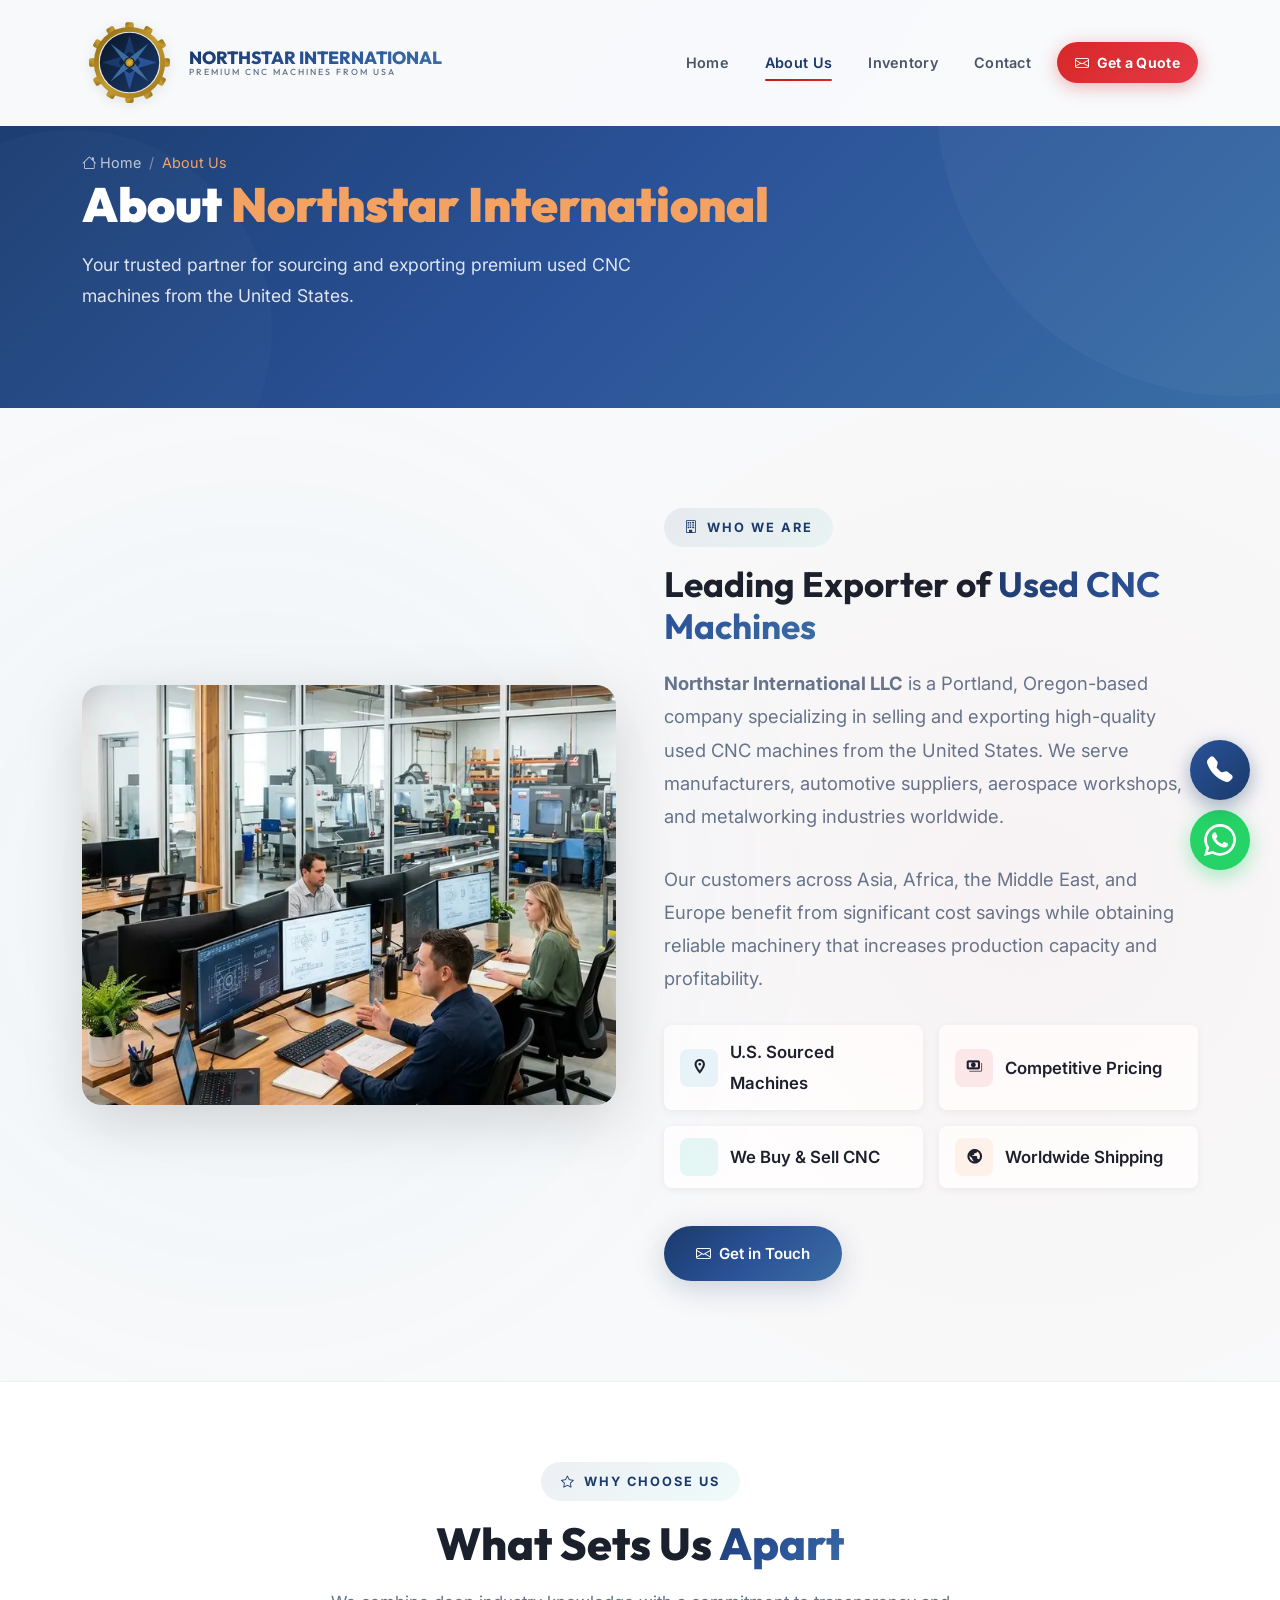
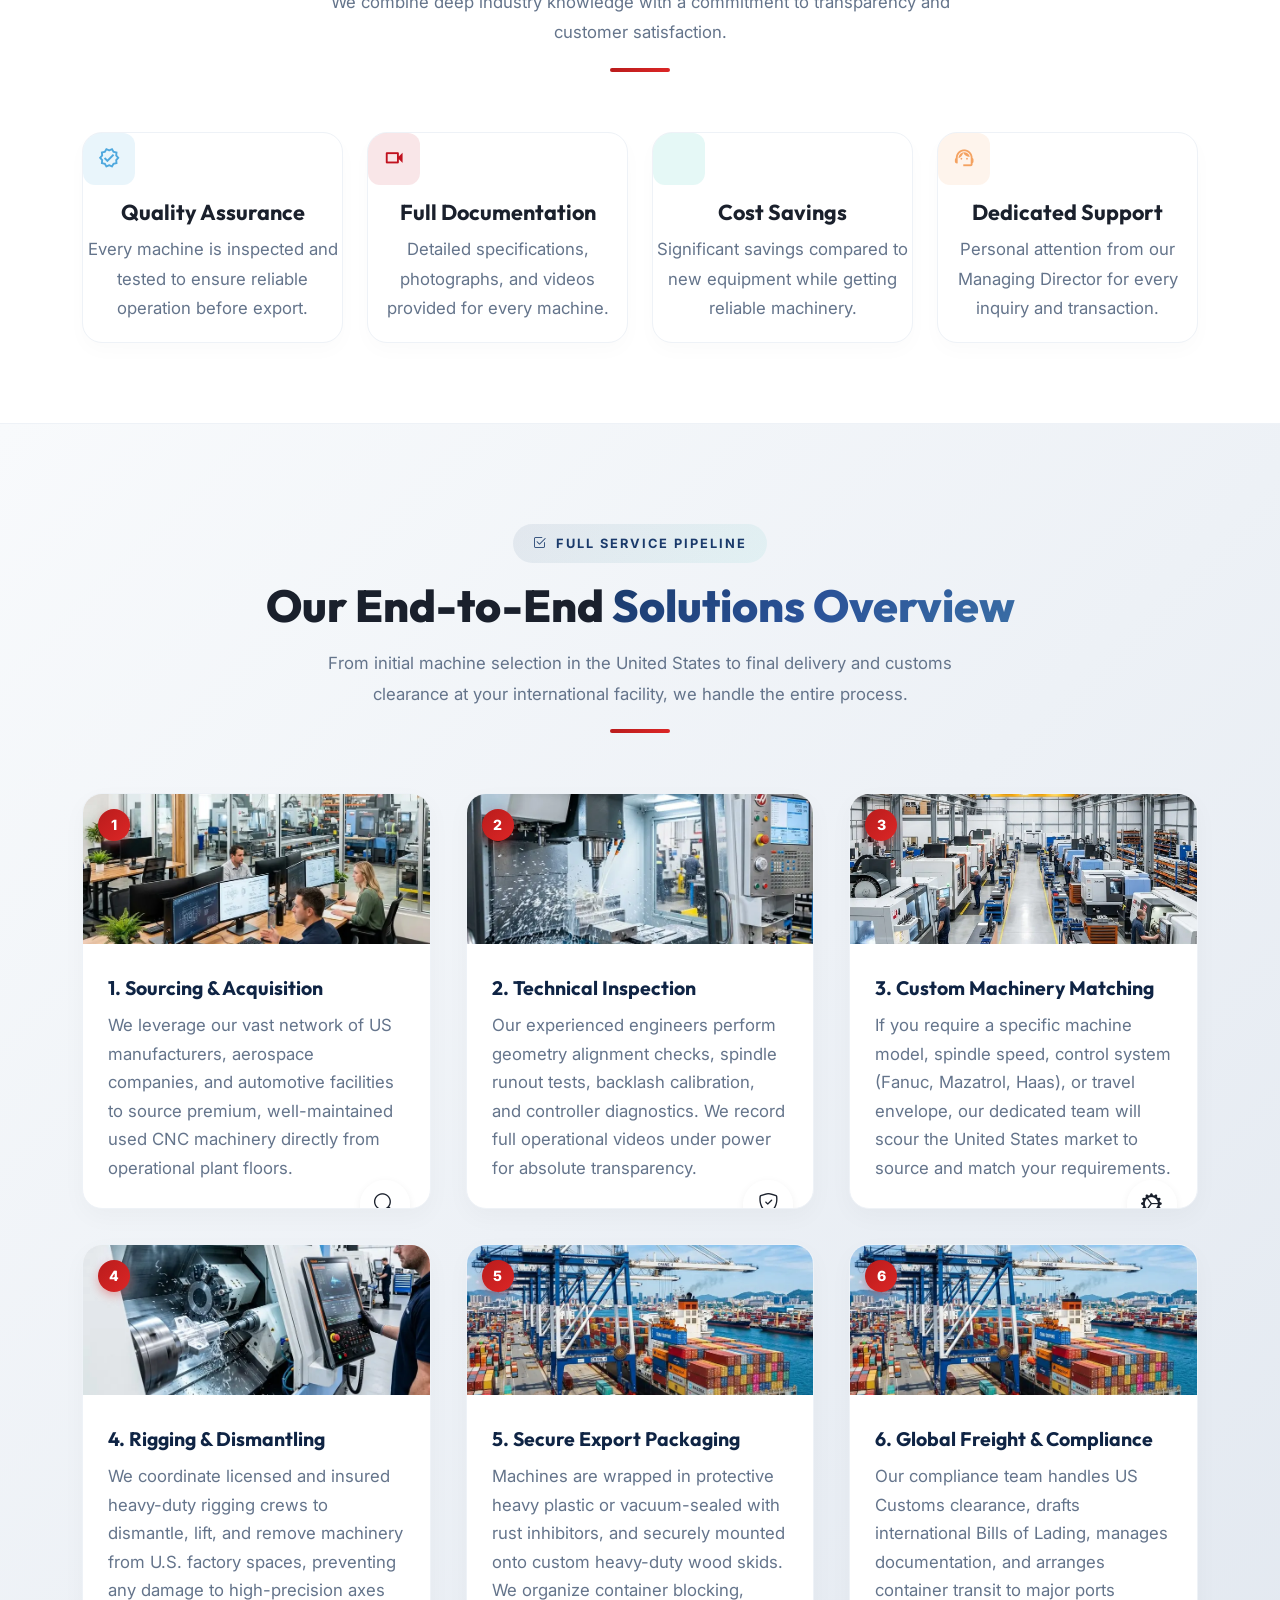
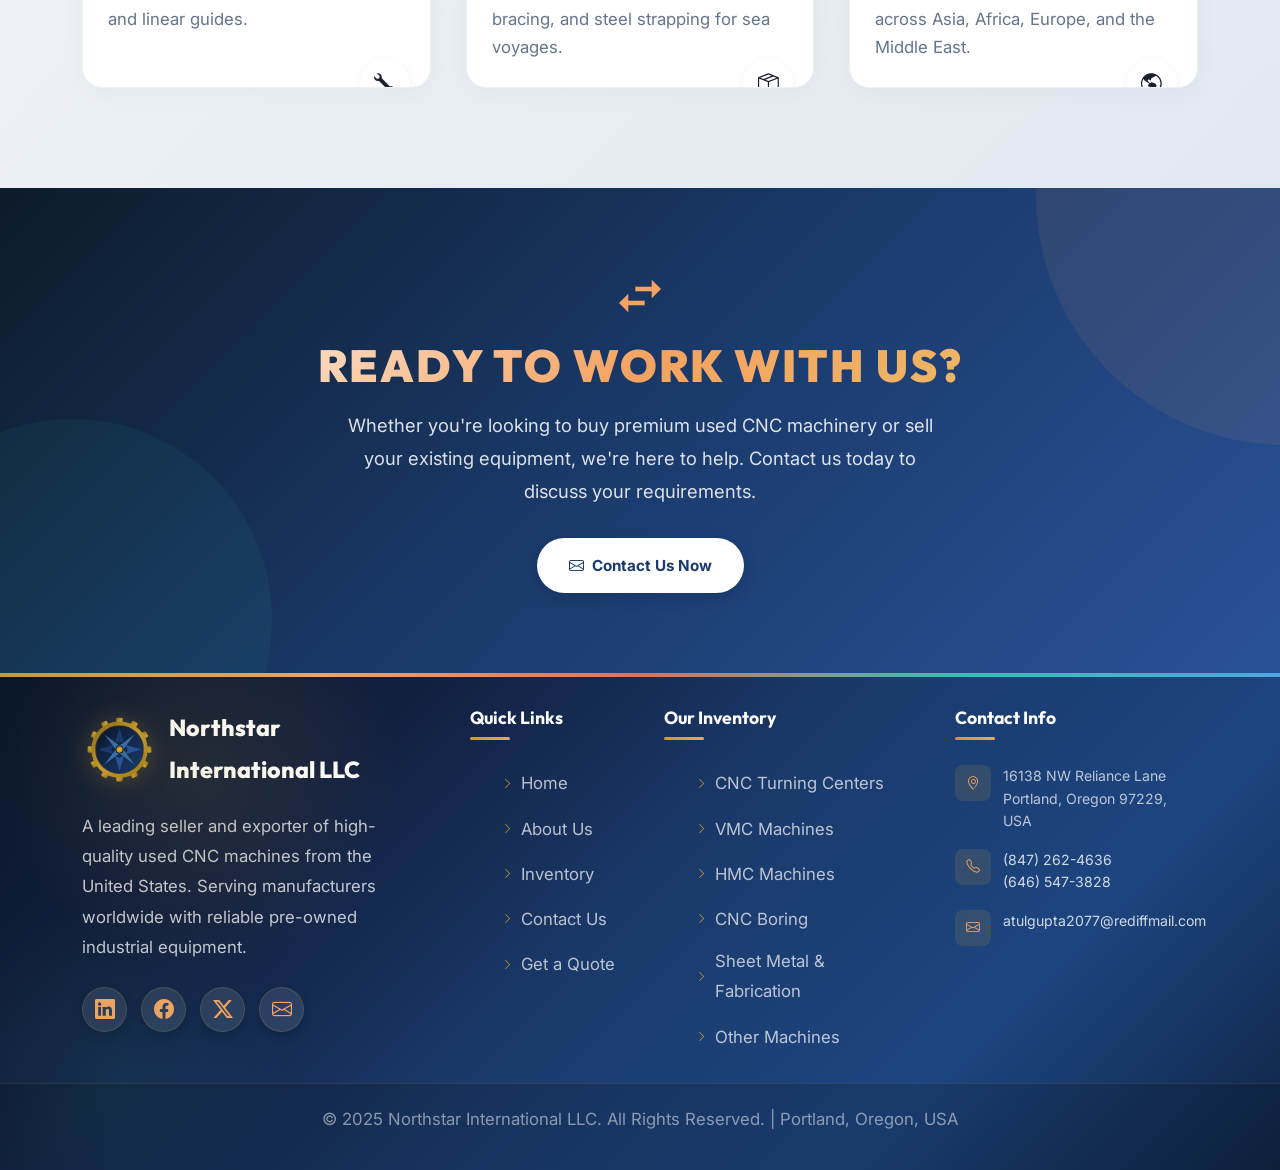
==== about.html @ 04d6e187 "logo updated" ====
<!DOCTYPE html>
<html lang="en">
<head>
  <meta charset="UTF-8">
  <meta name="viewport" content="width=device-width, initial-scale=1.0">
  <meta name="description" content="Learn about Northstar International LLC — a leading U.S.-based seller and exporter of premium used CNC machines. Serving manufacturers worldwide from Portland, Oregon.">
  <meta name="keywords" content="about Northstar International, CNC machine exporter, used machinery dealer USA, Portland Oregon CNC, CNC equipment supplier">
  <meta name="author" content="Northstar International LLC">
  <title>About Us | Northstar International LLC</title>

  <!-- Preconnect for faster font loading -->
  <link rel="preconnect" href="https://fonts.googleapis.com">
  <link rel="preconnect" href="https://fonts.gstatic.com" crossorigin>
  <!-- Google Fonts (non-render-blocking) -->
  <link href="https://fonts.googleapis.com/css2?family=Inter:wght@300;400;500;600;700;800;900&family=Outfit:wght@300;400;500;600;700;800;900&display=swap" rel="stylesheet">

  <!-- Bootstrap 5.3 CSS -->
  <link href="https://cdn.jsdelivr.net/npm/bootstrap@5.3.3/dist/css/bootstrap.min.css" rel="stylesheet">
  <!-- Bootstrap Icons -->
  <link href="https://cdn.jsdelivr.net/npm/bootstrap-icons@1.11.3/font/bootstrap-icons.min.css" rel="stylesheet">
  <!-- Google Material Icons -->
  <link href="https://fonts.googleapis.com/icon?family=Material+Icons+Outlined" rel="stylesheet">
  <!-- Custom CSS -->
  <link href="css/style.css" rel="stylesheet">
  <!-- Favicon -->
  <link rel="icon" type="image/png" href="pic/logo.svg">
</head>
<body class="page-transition">

  <!-- Preloader -->
  <div id="preloader">
    <div class="preloader-spinner"></div>
  </div>

  <!-- Navbar -->
  <nav class="navbar navbar-expand-lg navbar-custom fixed-top" id="mainNav">
    <div class="container">
      <a class="navbar-brand" href="index.html">
        <img src="pic/logo.svg" alt="Northstar International Logo">
        <div class="brand-text">
          <span class="brand-name">NORTHSTAR INTERNATIONAL</span>
          <span class="brand-tagline">Premium CNC Machines from USA</span>
        </div>
      </a>
      <button class="navbar-toggler" type="button" data-bs-toggle="collapse" data-bs-target="#navbarNav" aria-controls="navbarNav" aria-expanded="false" aria-label="Toggle navigation">
        <span class="navbar-toggler-icon"></span>
      </button>
      <div class="collapse navbar-collapse" id="navbarNav">
        <ul class="navbar-nav ms-auto align-items-lg-center">
          <li class="nav-item">
            <a class="nav-link" href="index.html">Home</a>
          </li>
          <li class="nav-item">
            <a class="nav-link active" href="about.html">About Us</a>
          </li>
          <li class="nav-item">
            <a class="nav-link" href="inventory.html">Inventory</a>
          </li>
          <li class="nav-item">
            <a class="nav-link" href="contact.html">Contact</a>
          </li>
          <li class="nav-item ms-lg-2">
            <a class="nav-link nav-cta" href="contact.html"><i class="bi bi-envelope me-1"></i> Get a Quote</a>
          </li>
        </ul>
      </div>
    </div>
  </nav>

  <!-- Page Header -->
  <section class="page-header">
    <div class="container">
      <div class="row">
        <div class="col-lg-8">
          <nav aria-label="breadcrumb">
            <ol class="breadcrumb">
              <li class="breadcrumb-item"><a href="index.html"><i class="bi bi-house me-1"></i>Home</a></li>
              <li class="breadcrumb-item active" aria-current="page">About Us</li>
            </ol>
          </nav>
          <h1>About <span style="color: var(--gold);">Northstar International</span></h1>
          <p style="font-size: 1.1rem; opacity: 0.85; max-width: 600px;">
            Your trusted partner for sourcing and exporting premium used CNC machines from the United States.
          </p>
        </div>
      </div>
    </div>
  </section>

  <!-- About Detail Section -->
  <section class="about-section" id="about-detail">
    <div class="container">
      <div class="row align-items-center g-5">
        <div class="col-lg-6 reveal-left">
          <div class="about-image-wrapper">
            <div class="about-image">
              <img src="pic/about-office.webp" alt="Our Operations Center" width="600" height="400" loading="lazy">
            </div>
          </div>
        </div>
        <div class="col-lg-6 reveal-right">
          <div class="about-content">
            <div class="section-label"><i class="bi bi-building"></i> Who We Are</div>
            <h2>Leading Exporter of <span class="text-gradient-primary">Used CNC Machines</span></h2>
            <p class="about-text">
              <strong>Northstar International LLC</strong> is a Portland, Oregon-based company specializing in selling and exporting high-quality used CNC machines from the United States. We serve manufacturers, automotive suppliers, aerospace workshops, and metalworking industries worldwide.
            </p>
            <p class="about-text">
              Our customers across Asia, Africa, the Middle East, and Europe benefit from significant cost savings while obtaining reliable machinery that increases production capacity and profitability.
            </p>
            <div class="about-features">
              <div class="about-feature-item">
                <div class="feature-icon blue"><span class="material-icons-outlined">location_on</span></div>
                <span>U.S. Sourced Machines</span>
              </div>
              <div class="about-feature-item">
                <div class="feature-icon red"><span class="material-icons-outlined">payments</span></div>
                <span>Competitive Pricing</span>
              </div>
              <div class="about-feature-item">
                <div class="feature-icon green"><span class="material-icons-outlined">handshake</span></div>
                <span>We Buy & Sell CNC</span>
              </div>
              <div class="about-feature-item">
                <div class="feature-icon gold"><span class="material-icons-outlined">public</span></div>
                <span>Worldwide Shipping</span>
              </div>
            </div>
            <a href="contact.html" class="btn-secondary-custom mt-2">
              <i class="bi bi-envelope"></i> Get in Touch
            </a>
          </div>
        </div>
      </div>
    </div>
  </section>

  <!-- Why Choose Us Section -->
  <section style="padding: 80px 0; background: var(--white); border-top: 1px solid var(--light-gray);">
    <div class="container">
      <div class="section-header reveal">
        <div class="section-label"><i class="bi bi-star"></i> Why Choose Us</div>
        <h2 class="section-title">What Sets Us <span class="text-gradient">Apart</span></h2>
        <p class="section-description">We combine deep industry knowledge with a commitment to transparency and customer satisfaction.</p>
        <div class="section-divider"></div>
      </div>

      <div class="row g-4">
        <div class="col-lg-3 col-md-6 reveal delay-1">
          <div class="service-card" style="text-align: center;">
            <div class="service-icon blue"><span class="material-icons-outlined">verified</span></div>
            <h4>Quality Assurance</h4>
            <p>Every machine is inspected and tested to ensure reliable operation before export.</p>
          </div>
        </div>
        <div class="col-lg-3 col-md-6 reveal delay-2">
          <div class="service-card" style="text-align: center;">
            <div class="service-icon red"><span class="material-icons-outlined">videocam</span></div>
            <h4>Full Documentation</h4>
            <p>Detailed specifications, photographs, and videos provided for every machine.</p>
          </div>
        </div>
        <div class="col-lg-3 col-md-6 reveal delay-3">
          <div class="service-card" style="text-align: center;">
            <div class="service-icon green"><span class="material-icons-outlined">savings</span></div>
            <h4>Cost Savings</h4>
            <p>Significant savings compared to new equipment while getting reliable machinery.</p>
          </div>
        </div>
        <div class="col-lg-3 col-md-6 reveal delay-4">
          <div class="service-card" style="text-align: center;">
            <div class="service-icon gold"><span class="material-icons-outlined">support_agent</span></div>
            <h4>Dedicated Support</h4>
            <p>Personal attention from our Managing Director for every inquiry and transaction.</p>
          </div>
        </div>
      </div>
    </div>
  </section>

  <!-- End-to-End Solutions Workflow Section -->
  <section class="workflow-section" id="workflow">
    <div class="container">
      <div class="section-header">
        <div class="section-label"><i class="bi bi-check2-square"></i> Full Service Pipeline</div>
        <h2 class="section-title">Our End-to-End <span class="text-gradient">Solutions Overview</span></h2>
        <p class="section-description">From initial machine selection in the United States to final delivery and customs clearance at your international facility, we handle the entire process.</p>
        <div class="section-divider"></div>
      </div>

      <div class="workflow-grid">
        <!-- Step 1 -->
        <div class="workflow-card" data-step="1">
          <div class="workflow-card-img-header">
            <img src="pic/about-office.webp" alt="Sourcing &amp; Acquisition" loading="lazy">
          </div>
          <div class="workflow-step-badge">1</div>
          <div class="workflow-icon"><i class="bi bi-search"></i></div>
          <div class="workflow-card-body">
            <h4>1. Sourcing &amp; Acquisition</h4>
            <p>We leverage our vast network of US manufacturers, aerospace companies, and automotive facilities to source premium, well-maintained used CNC machinery directly from operational plant floors.</p>
          </div>
        </div>

        <!-- Step 2 -->
        <div class="workflow-card" data-step="2">
          <div class="workflow-card-img-header">
            <img src="pic/cnc-vmc.webp" alt="Technical Inspection" loading="lazy">
          </div>
          <div class="workflow-step-badge">2</div>
          <div class="workflow-icon"><i class="bi bi-shield-check"></i></div>
          <div class="workflow-card-body">
            <h4>2. Technical Inspection</h4>
            <p>Our experienced engineers perform geometry alignment checks, spindle runout tests, backlash calibration, and controller diagnostics. We record full operational videos under power for absolute transparency.</p>
          </div>
        </div>

        <!-- Step 3 -->
        <div class="workflow-card" data-step="3">
          <div class="workflow-card-img-header">
            <img src="pic/hero-cnc.webp" alt="Custom Machinery Matching" loading="lazy">
          </div>
          <div class="workflow-step-badge">3</div>
          <div class="workflow-icon"><i class="bi bi-gear-wide-connected"></i></div>
          <div class="workflow-card-body">
            <h4>3. Custom Machinery Matching</h4>
            <p>If you require a specific machine model, spindle speed, control system (Fanuc, Mazatrol, Haas), or travel envelope, our dedicated team will scour the United States market to source and match your requirements.</p>
          </div>
        </div>

        <!-- Step 4 -->
        <div class="workflow-card" data-step="4">
          <div class="workflow-card-img-header">
            <img src="pic/cnc-lathe.webp" alt="Rigging &amp; Dismantling" loading="lazy">
          </div>
          <div class="workflow-step-badge">4</div>
          <div class="workflow-icon"><i class="bi bi-wrench"></i></div>
          <div class="workflow-card-body">
            <h4>4. Rigging &amp; Dismantling</h4>
            <p>We coordinate licensed and insured heavy-duty rigging crews to dismantle, lift, and remove machinery from U.S. factory spaces, preventing any damage to high-precision axes and linear guides.</p>
          </div>
        </div>

        <!-- Step 5 -->
        <div class="workflow-card" data-step="5">
          <div class="workflow-card-img-header">
            <img src="pic/shipping.webp" alt="Secure Export Packaging" loading="lazy">
          </div>
          <div class="workflow-step-badge">5</div>
          <div class="workflow-icon"><i class="bi bi-box-seam"></i></div>
          <div class="workflow-card-body">
            <h4>5. Secure Export Packaging</h4>
            <p>Machines are wrapped in protective heavy plastic or vacuum-sealed with rust inhibitors, and securely mounted onto custom heavy-duty wood skids. We organize container blocking, bracing, and steel strapping for sea voyages.</p>
          </div>
        </div>

        <!-- Step 6 -->
        <div class="workflow-card" data-step="6">
          <div class="workflow-card-img-header">
            <img src="pic/shipping.webp" alt="Global Freight &amp; Compliance" loading="lazy">
          </div>
          <div class="workflow-step-badge">6</div>
          <div class="workflow-icon"><i class="bi bi-globe-americas"></i></div>
          <div class="workflow-card-body">
            <h4>6. Global Freight &amp; Compliance</h4>
            <p>Our compliance team handles US Customs clearance, drafts international Bills of Lading, manages documentation, and arranges container transit to major ports across Asia, Africa, Europe, and the Middle East.</p>
          </div>
        </div>
      </div>
    </div>
  </section>

  <!-- CTA Banner -->
  <section class="buy-sell-banner" id="buy-sell">
    <div class="container">
      <div class="buy-sell-content">
        <span class="material-icons-outlined buy-sell-icon">swap_horiz</span>
        <h2>READY TO WORK WITH US?</h2>
        <p>Whether you're looking to buy premium used CNC machinery or sell your existing equipment, we're here to help. Contact us today to discuss your requirements.</p>
        <a href="contact.html" class="btn-primary-custom">
          <i class="bi bi-envelope"></i> Contact Us Now
        </a>
      </div>
    </div>
  </section>

  <!-- Footer -->
  <footer class="footer footer-colorful">
    <div class="footer-top-accent"></div>
    <div class="container">
      <div class="row g-5">
        <div class="col-lg-4">
          <div class="footer-brand">
            <img src="pic/logo.svg" alt="Northstar Logo" width="75" height="75" loading="lazy">
            <span class="footer-brand-text">Northstar International LLC</span>
          </div>
          <p class="footer-description">
            A leading seller and exporter of high-quality used CNC machines from the United States. Serving manufacturers worldwide with reliable pre-owned industrial equipment.
          </p>
          <div class="footer-social">
            <a href="#" aria-label="LinkedIn"><i class="bi bi-linkedin"></i></a>
            <a href="#" aria-label="Facebook"><i class="bi bi-facebook"></i></a>
            <a href="#" aria-label="Twitter"><i class="bi bi-twitter-x"></i></a>
            <a href="mailto:atulgupta2077@rediffmail.com" aria-label="Email"><i class="bi bi-envelope"></i></a>
          </div>
        </div>
        <div class="col-lg-2 col-md-4">
          <h5>Quick Links</h5>
          <ul class="footer-links">
            <li><a href="index.html"><i class="bi bi-chevron-right"></i> Home</a></li>
            <li><a href="about.html"><i class="bi bi-chevron-right"></i> About Us</a></li>
            <li><a href="inventory.html"><i class="bi bi-chevron-right"></i> Inventory</a></li>
            <li><a href="contact.html"><i class="bi bi-chevron-right"></i> Contact Us</a></li>
            <li><a href="contact.html"><i class="bi bi-chevron-right"></i> Get a Quote</a></li>
          </ul>
        </div>
        <div class="col-lg-3 col-md-4">
          <h5>Our Inventory</h5>
          <ul class="footer-links">
            <li><a href="inventory.html"><i class="bi bi-chevron-right"></i> CNC Turning Centers</a></li>
            <li><a href="inventory.html"><i class="bi bi-chevron-right"></i> VMC Machines</a></li>
            <li><a href="inventory.html"><i class="bi bi-chevron-right"></i> HMC Machines</a></li>
            <li><a href="inventory.html"><i class="bi bi-chevron-right"></i> CNC Boring</a></li>
            <li><a href="inventory.html"><i class="bi bi-chevron-right"></i> Sheet Metal & Fabrication</a></li>
            <li><a href="inventory.html"><i class="bi bi-chevron-right"></i> Other Machines</a></li>
          </ul>
        </div>
        <div class="col-lg-3 col-md-4">
          <h5>Contact Info</h5>
          <div class="footer-contact-item">
            <div class="fci-icon"><i class="bi bi-geo-alt"></i></div>
            <div class="fci-text">16138 NW Reliance Lane<br>Portland, Oregon 97229, USA</div>
          </div>
          <div class="footer-contact-item">
            <div class="fci-icon"><i class="bi bi-telephone"></i></div>
            <div class="fci-text">
              <a href="tel:+18472624636">(847) 262-4636</a><br>
              <a href="tel:+16465473828">(646) 547-3828</a>
            </div>
          </div>
          <div class="footer-contact-item">
            <div class="fci-icon"><i class="bi bi-envelope"></i></div>
            <div class="fci-text"><a href="mailto:atulgupta2077@rediffmail.com">atulgupta2077@rediffmail.com</a></div>
          </div>
        </div>
      </div>
      <div class="footer-bottom">
        <p>&copy; 2025 Northstar International LLC. All Rights Reserved. | Portland, Oregon, USA</p>
      </div>
    </div>
  </footer>

  <!-- Scroll to Top -->
  <button class="scroll-top" id="scrollTop" aria-label="Scroll to top">
    <i class="bi bi-arrow-up"></i>
  </button>

  <!-- WhatsApp Floating Button -->
  <a href="https://wa.me/919872660055" target="_blank" rel="noopener noreferrer" class="whatsapp-float" aria-label="Chat on WhatsApp">
    <svg xmlns="http://www.w3.org/2000/svg" width="32" height="32" viewBox="0 0 24 24" fill="white">
      <path d="M17.472 14.382c-.297-.149-1.758-.867-2.03-.967-.273-.099-.471-.148-.67.15-.197.297-.767.966-.94 1.164-.173.199-.347.223-.644.075-.297-.15-1.255-.463-2.39-1.475-.883-.788-1.48-1.761-1.653-2.059-.173-.297-.018-.458.13-.606.134-.133.298-.347.446-.52.149-.174.198-.298.298-.497.099-.198.05-.371-.025-.52-.075-.149-.669-1.612-.916-2.207-.242-.579-.487-.5-.669-.51-.173-.008-.371-.01-.57-.01-.198 0-.52.074-.792.372-.272.297-1.04 1.016-1.04 2.479 0 1.462 1.065 2.875 1.213 3.074.149.198 2.096 3.2 5.077 4.487.709.306 1.262.489 1.694.625.712.227 1.36.195 1.871.118.571-.085 1.758-.719 2.006-1.413.248-.694.248-1.289.173-1.413-.074-.124-.272-.198-.57-.347m-5.421 7.403h-.004a9.87 9.87 0 01-5.031-1.378l-.361-.214-3.741.982.998-3.648-.235-.374a9.86 9.86 0 01-1.51-5.26c.001-5.45 4.436-9.884 9.888-9.884 2.64 0 5.122 1.03 6.988 2.898a9.825 9.825 0 012.893 6.994c-.003 5.45-4.437 9.884-9.885 9.884m8.413-18.297A11.815 11.815 0 0012.05 0C5.495 0 .16 5.335.157 11.892c0 2.096.547 4.142 1.588 5.945L.057 24l6.305-1.654a11.882 11.882 0 005.683 1.448h.005c6.554 0 11.89-5.335 11.893-11.893a11.821 11.821 0 00-3.48-8.413z"/>
    </svg>
  </a>

  <!-- Call Floating Button -->
  <div class="call-float-wrapper" id="callFloatWrapper">
    <div class="call-float-popup">
      <div class="call-float-popup-title"><i class="bi bi-telephone-fill me-1"></i> Call Us Now</div>
      <a href="tel:+18472624636">
        <span class="call-popup-icon"><i class="bi bi-telephone-fill"></i></span>
        <span class="call-popup-info">
          <span class="call-popup-label">Phone 1</span>
          <span class="call-popup-number">(847) 262-4636</span>
        </span>
      </a>
      <a href="tel:+16465473828">
        <span class="call-popup-icon"><i class="bi bi-telephone-fill"></i></span>
        <span class="call-popup-info">
          <span class="call-popup-label">Phone 2</span>
          <span class="call-popup-number">(646) 547-3828</span>
        </span>
      </a>
    </div>
    <button class="call-float" aria-label="Call Us" onclick="this.parentElement.classList.toggle('active')">
      <i class="bi bi-telephone-fill"></i>
    </button>
  </div>

  <!-- Bootstrap 5.3 JS -->
  <script src="https://cdn.jsdelivr.net/npm/bootstrap@5.3.3/dist/js/bootstrap.bundle.min.js"></script>
  <!-- Custom JS -->
  <script src="js/main.js"></script>
</body>
</html>
---- css/style.css ----
/* ============================================================
   NORTHSTAR INTERNATIONAL LLC - Main Stylesheet
   Light, Vibrant, Professional Theme
   ============================================================ */

/* --- Google Fonts ---
   IMPORTANT: Fonts are loaded via <link> tags in HTML for better performance.
   Do NOT use @import here as it blocks rendering.
*/

/* --- CSS Variables --- */
:root {
  /* Primary Palette */
  --primary: #1a3a6b;
  --primary-light: #2a5298;
  --primary-dark: #0f2444;
  --accent: #c1121f;
  --accent-light: #e63946;
  --accent-dark: #9b0a1a;

  /* Secondary Colors */
  --navy: #0d1b2a;
  --blue-steel: #3a6ea5;
  --sky: #4ea8de;
  --teal: #2ec4b6;
  --gold: #f4a261;
  --orange: #e76f51;

  /* Neutrals */
  --white: #ffffff;
  --off-white: #f8f9fa;
  --light-gray: #eef2f7;
  --medium-gray: #c5cdd8;
  --dark-gray: #4a5568;
  --text: #1a202c;
  --text-light: #64748b;

  /* Gradients */
  --gradient-primary: linear-gradient(135deg, #1a3a6b 0%, #2a5298 50%, #3a6ea5 100%);
  --gradient-accent: linear-gradient(135deg, #b91c1c 0%, #dc2626 100%);
  --gradient-hero: linear-gradient(135deg, rgba(26,58,107,0.92) 0%, rgba(42,82,152,0.85) 50%, rgba(46,196,182,0.7) 100%);
  --gradient-warm: linear-gradient(135deg, #f4a261 0%, #e76f51 100%);
  --gradient-sky: linear-gradient(135deg, #4ea8de 0%, #2ec4b6 100%);
  --gradient-card: linear-gradient(145deg, #ffffff 0%, #f0f4f8 100%);

  /* Shadows */
  --shadow-sm: 0 2px 8px rgba(0,0,0,0.06);
  --shadow-md: 0 4px 20px rgba(0,0,0,0.08);
  --shadow-lg: 0 8px 40px rgba(0,0,0,0.12);
  --shadow-xl: 0 16px 60px rgba(0,0,0,0.15);
  --shadow-colored: 0 8px 30px rgba(26,58,107,0.2);

  /* Typography */
  --font-heading: 'Outfit', sans-serif;
  --font-body: 'Inter', sans-serif;

  /* Spacing */
  --section-pad: 100px 0;
  --container-max: 1200px;

  /* Transitions */
  --transition-fast: 0.2s cubic-bezier(0.4,0,0.2,1);
  --transition: 0.3s cubic-bezier(0.4,0,0.2,1);
  --transition-slow: 0.5s cubic-bezier(0.4,0,0.2,1);
  --transition-bounce: 0.5s cubic-bezier(0.34,1.56,0.64,1);

  /* Border Radius */
  --radius-sm: 8px;
  --radius-md: 12px;
  --radius-lg: 20px;
  --radius-xl: 30px;
  --radius-full: 50%;
}

/* --- Reset & Base --- */
*,
*::before,
*::after {
  margin: 0;
  padding: 0;
  box-sizing: border-box;
}

html {
  scroll-behavior: smooth;
  overflow-x: hidden;
}

body {
  font-family: var(--font-body);
  color: var(--text);
  background: var(--white);
  line-height: 1.7;
  overflow-x: hidden;
  -webkit-font-smoothing: antialiased;
  -moz-osx-font-smoothing: grayscale;
}

h1, h2, h3, h4, h5, h6 {
  font-family: var(--font-heading);
  line-height: 1.2;
  font-weight: 700;
}

a {
  text-decoration: none;
  color: inherit;
  transition: var(--transition);
}

img {
  max-width: 100%;
  height: auto;
  display: block;
}

ul {
  list-style: none;
}

/* --- Scroll Animations --- */
.reveal {
  opacity: 0;
  transform: translateY(40px);
  transition: opacity 0.8s cubic-bezier(0.4,0,0.2,1), transform 0.8s cubic-bezier(0.4,0,0.2,1);
}

.reveal.active {
  opacity: 1;
  transform: translateY(0);
}

.reveal-left {
  opacity: 0;
  transform: translateX(-60px);
  transition: opacity 0.8s ease, transform 0.8s ease;
}

.reveal-left.active {
  opacity: 1;
  transform: translateX(0);
}

.reveal-right {
  opacity: 0;
  transform: translateX(60px);
  transition: opacity 0.8s ease, transform 0.8s ease;
}

.reveal-right.active {
  opacity: 1;
  transform: translateX(0);
}

.reveal-scale {
  opacity: 0;
  transform: scale(0.85);
  transition: opacity 0.7s ease, transform 0.7s ease;
}

.reveal-scale.active {
  opacity: 1;
  transform: scale(1);
}

/* Stagger delays */
.delay-1 { transition-delay: 0.1s; }
.delay-2 { transition-delay: 0.2s; }
.delay-3 { transition-delay: 0.3s; }
.delay-4 { transition-delay: 0.4s; }
.delay-5 { transition-delay: 0.5s; }
.delay-6 { transition-delay: 0.6s; }

/* --- Preloader --- */
#preloader {
  position: fixed;
  top: 0;
  left: 0;
  width: 100%;
  height: 100%;
  background: var(--white);
  display: flex;
  align-items: center;
  justify-content: center;
  z-index: 99999;
  transition: opacity 0.6s ease, visibility 0.6s ease;
}

#preloader.loaded {
  opacity: 0;
  visibility: hidden;
}

.preloader-spinner {
  width: 60px;
  height: 60px;
  border: 4px solid var(--light-gray);
  border-top: 4px solid var(--primary);
  border-right: 4px solid var(--accent);
  border-radius: 50%;
  animation: spin 0.8s linear infinite;
}

@keyframes spin {
  to { transform: rotate(360deg); }
}

/* --- Navbar --- */
.navbar-custom {
  padding: 10px 0;
  transition: var(--transition);
  background: rgba(255,255,255,0.97);
  backdrop-filter: blur(20px);
  -webkit-backdrop-filter: blur(20px);
  border-bottom: 1px solid transparent;
  z-index: 1050;
}

.navbar-custom.scrolled {
  padding: 6px 0;
  background: rgba(255,255,255,0.99);
  border-bottom: 1px solid rgba(0,0,0,0.06);
  box-shadow: var(--shadow-md);
}

.navbar-brand {
  display: flex;
  align-items: center;
  gap: 10px;
  font-family: var(--font-heading);
  font-weight: 800;
  font-size: 1.35rem;
  color: var(--primary) !important;
}

.navbar-brand img {
  height: 70px;
  width: auto;
  transition: var(--transition);
  border-radius: 6px;
  object-fit: contain;
  background: transparent;
}

.navbar-custom.scrolled .navbar-brand img {
  height: 55px;
}

.navbar-brand .brand-text {
  display: flex;
  flex-direction: column;
  line-height: 1.1;
}

.navbar-brand .brand-name {
  font-size: 1.1rem;
  font-weight: 800;
  background: var(--gradient-primary);
  -webkit-background-clip: text;
  -webkit-text-fill-color: transparent;
  background-clip: text;
}

.navbar-brand .brand-tagline {
  font-size: 0.55rem;
  font-weight: 500;
  color: var(--text-light);
  text-transform: uppercase;
  letter-spacing: 2px;
  -webkit-text-fill-color: var(--text-light);
}

.navbar-custom .nav-link {
  font-family: var(--font-body);
  font-weight: 600;
  font-size: 0.9rem;
  color: var(--dark-gray) !important;
  padding: 8px 18px !important;
  border-radius: var(--radius-sm);
  position: relative;
  transition: var(--transition);
  letter-spacing: 0.3px;
}

.navbar-custom .nav-link::after {
  content: '';
  position: absolute;
  bottom: 2px;
  left: 18px;
  right: 18px;
  height: 2px;
  background: var(--gradient-accent);
  border-radius: 2px;
  transform: scaleX(0);
  transition: var(--transition);
}

.navbar-custom .nav-link:hover {
  color: var(--primary) !important;
}

.navbar-custom .nav-link:hover::after,
.navbar-custom .nav-link.active::after {
  transform: scaleX(1);
}

.navbar-custom .nav-link.active {
  color: var(--primary) !important;
}

.nav-cta {
  background: linear-gradient(135deg, #d62828 0%, #e63946 100%) !important;
  color: #ffffff !important;
  border-radius: var(--radius-xl) !important;
  padding: 10px 24px !important;
  font-weight: 700 !important;
  font-size: 0.88rem !important;
  box-shadow: 0 4px 18px rgba(214,40,40,0.35);
  transition: var(--transition) !important;
  letter-spacing: 0.3px;
  text-shadow: 0 1px 2px rgba(0,0,0,0.15);
  -webkit-text-fill-color: #ffffff !important;
}

.navbar-custom .nav-link.nav-cta {
  color: #ffffff !important;
  -webkit-text-fill-color: #ffffff !important;
}

.nav-cta::after {
  display: none !important;
}

.nav-cta:hover,
.navbar-custom .nav-link.nav-cta:hover {
  transform: translateY(-2px);
  box-shadow: 0 8px 30px rgba(214,40,40,0.45) !important;
  color: #ffffff !important;
  -webkit-text-fill-color: #ffffff !important;
  background: linear-gradient(135deg, #c1121f 0%, #d62828 100%) !important;
}

.navbar-toggler {
  border: 2px solid var(--light-gray) !important;
  padding: 6px 10px;
  outline: none !important;
  box-shadow: none !important;
  border-radius: var(--radius-sm);
  background: var(--white);
}

.navbar-toggler:focus {
  border-color: var(--primary) !important;
  box-shadow: 0 0 0 3px rgba(26,58,107,0.1) !important;
}

.navbar-toggler-icon {
  width: 22px;
  height: 22px;
}

/* --- Hero Section --- */
.hero-section {
  position: relative;
  min-height: 100vh;
  display: flex;
  align-items: center;
  overflow: hidden;
  padding-top: 110px;
}

.hero-bg {
  position: absolute;
  top: 0;
  left: 0;
  width: 100%;
  height: 100%;
  z-index: 0;
}

.hero-bg img {
  width: 100%;
  height: 100%;
  object-fit: cover;
}

.hero-overlay {
  position: absolute;
  top: 0;
  left: 0;
  width: 100%;
  height: 100%;
  background: var(--gradient-hero);
  z-index: 1;
}

/* Floating particles */
.hero-particles {
  position: absolute;
  top: 0;
  left: 0;
  width: 100%;
  height: 100%;
  z-index: 2;
  overflow: hidden;
  pointer-events: none;
}

.particle {
  position: absolute;
  border-radius: 50%;
  background: rgba(255,255,255,0.15);
  animation: float-particle linear infinite;
}

@keyframes float-particle {
  0% {
    transform: translateY(100vh) rotate(0deg);
    opacity: 0;
  }
  10% {
    opacity: 1;
  }
  90% {
    opacity: 1;
  }
  100% {
    transform: translateY(-10vh) rotate(720deg);
    opacity: 0;
  }
}

.hero-content {
  position: relative;
  z-index: 3;
  color: var(--white);
}

.hero-badge {
  display: inline-flex;
  align-items: center;
  gap: 8px;
  background: rgba(255,255,255,0.15);
  backdrop-filter: blur(10px);
  border: 1px solid rgba(255,255,255,0.2);
  border-radius: var(--radius-xl);
  padding: 8px 20px;
  font-size: 0.85rem;
  font-weight: 600;
  margin-bottom: 24px;
  animation: fadeInDown 0.8s ease forwards;
}

.hero-badge i {
  color: var(--gold);
}

.hero-title {
  font-size: clamp(2.2rem, 5vw, 4rem);
  font-weight: 900;
  line-height: 1.1;
  margin-bottom: 20px;
  animation: fadeInUp 0.8s ease 0.2s both;
}

.hero-title .highlight {
  background: linear-gradient(135deg, var(--gold) 0%, var(--orange) 100%);
  -webkit-background-clip: text;
  -webkit-text-fill-color: transparent;
  background-clip: text;
}

.hero-description {
  font-size: 1.15rem;
  line-height: 1.8;
  opacity: 0.9;
  max-width: 550px;
  margin-bottom: 36px;
  font-weight: 300;
  animation: fadeInUp 0.8s ease 0.4s both;
}

.hero-buttons {
  display: flex;
  gap: 16px;
  flex-wrap: wrap;
  animation: fadeInUp 0.8s ease 0.6s both;
}

.hero-stats {
  display: flex;
  gap: 40px;
  margin-top: 50px;
  animation: fadeInUp 0.8s ease 0.8s both;
}

.hero-stat {
  text-align: center;
}

.hero-stat .stat-number {
  font-family: var(--font-heading);
  font-size: 2.5rem;
  font-weight: 900;
  color: var(--gold);
  display: block;
  line-height: 1;
}

.hero-stat .stat-label {
  font-size: 0.8rem;
  text-transform: uppercase;
  letter-spacing: 1.5px;
  opacity: 0.8;
  margin-top: 6px;
  font-weight: 500;
}

/* Animated counter */
.counter-value {
  display: inline-block;
}

/* Hero image side */
.hero-image-wrapper {
  position: relative;
  z-index: 3;
  animation: fadeInRight 1s ease 0.5s both;
}

.hero-image-card {
  position: relative;
  border-radius: var(--radius-lg);
  overflow: hidden;
  box-shadow: 0 25px 60px rgba(0,0,0,0.3);
}

.hero-image-card img {
  width: 100%;
  height: 400px;
  object-fit: cover;
}

.hero-floating-card {
  position: absolute;
  bottom: -20px;
  left: -20px;
  background: var(--white);
  border-radius: var(--radius-md);
  padding: 16px 20px;
  box-shadow: var(--shadow-lg);
  display: flex;
  align-items: center;
  gap: 12px;
  animation: floatY 3s ease-in-out infinite;
}

.hero-floating-card .hfc-icon {
  width: 45px;
  height: 45px;
  border-radius: var(--radius-sm);
  background: var(--gradient-sky);
  display: flex;
  align-items: center;
  justify-content: center;
  color: var(--white);
  font-size: 1.2rem;
}

.hero-floating-card .hfc-text strong {
  display: block;
  font-size: 0.9rem;
  color: var(--text);
}

.hero-floating-card .hfc-text span {
  font-size: 0.75rem;
  color: var(--text-light);
}

@keyframes floatY {
  0%, 100% { transform: translateY(0); }
  50% { transform: translateY(-10px); }
}

/* --- Buttons --- */
.btn-primary-custom {
  background: linear-gradient(135deg, #991b1b 0%, #b91c1c 50%, #dc2626 100%);
  color: var(--white);
  border: none;
  padding: 14px 32px;
  border-radius: var(--radius-xl);
  font-family: var(--font-body);
  font-weight: 700;
  font-size: 0.95rem;
  cursor: pointer;
  transition: var(--transition);
  box-shadow: 0 4px 18px rgba(153,27,27,0.35);
  display: inline-flex;
  align-items: center;
  gap: 8px;
  position: relative;
  overflow: hidden;
}

.btn-primary-custom::before {
  content: '';
  position: absolute;
  top: 0;
  left: -100%;
  width: 100%;
  height: 100%;
  background: linear-gradient(90deg, transparent, rgba(255,255,255,0.2), transparent);
  transition: var(--transition-slow);
}

.btn-primary-custom:hover {
  transform: translateY(-3px);
  box-shadow: 0 8px 30px rgba(153,27,27,0.45);
  color: var(--white);
}

.btn-primary-custom:hover::before {
  left: 100%;
}

.btn-outline-custom {
  background: transparent;
  color: var(--white);
  border: 2px solid rgba(255,255,255,0.4);
  padding: 12px 30px;
  border-radius: var(--radius-xl);
  font-family: var(--font-body);
  font-weight: 600;
  font-size: 0.95rem;
  cursor: pointer;
  transition: var(--transition);
  display: inline-flex;
  align-items: center;
  gap: 8px;
  backdrop-filter: blur(10px);
}

.btn-outline-custom:hover {
  background: var(--white);
  color: var(--primary);
  border-color: var(--white);
  transform: translateY(-3px);
}

.btn-secondary-custom {
  background: var(--gradient-primary);
  color: var(--white);
  border: none;
  padding: 14px 32px;
  border-radius: var(--radius-xl);
  font-family: var(--font-body);
  font-weight: 600;
  font-size: 0.95rem;
  cursor: pointer;
  transition: var(--transition);
  box-shadow: var(--shadow-colored);
  display: inline-flex;
  align-items: center;
  gap: 8px;
}

.btn-secondary-custom:hover {
  transform: translateY(-3px);
  box-shadow: 0 8px 30px rgba(26,58,107,0.35);
  color: var(--white);
}

/* --- Section Headers --- */
.section-header {
  text-align: center;
  margin-bottom: 60px;
}

.section-label {
  display: inline-flex;
  align-items: center;
  gap: 8px;
  background: linear-gradient(135deg, rgba(26,58,107,0.08) 0%, rgba(46,196,182,0.08) 100%);
  color: var(--primary);
  padding: 8px 20px;
  border-radius: var(--radius-xl);
  font-size: 0.8rem;
  font-weight: 700;
  text-transform: uppercase;
  letter-spacing: 2px;
  margin-bottom: 16px;
}

.section-title {
  font-size: clamp(1.8rem, 3.5vw, 2.8rem);
  font-weight: 800;
  color: var(--text);
  margin-bottom: 16px;
}

.section-title .text-gradient {
  background: var(--gradient-primary);
  -webkit-background-clip: text;
  -webkit-text-fill-color: transparent;
  background-clip: text;
}

.section-title .text-accent {
  background: var(--gradient-accent);
  -webkit-background-clip: text;
  -webkit-text-fill-color: transparent;
  background-clip: text;
}

.section-description {
  font-size: 1.05rem;
  color: var(--text-light);
  max-width: 650px;
  margin: 0 auto;
  line-height: 1.8;
}

.section-divider {
  width: 60px;
  height: 4px;
  background: var(--gradient-accent);
  border-radius: 2px;
  margin: 20px auto 0;
}

/* --- About Section --- */
.about-section {
  padding: var(--section-pad);
  background: var(--off-white);
  position: relative;
}

.about-section::before {
  content: '';
  position: absolute;
  top: 0;
  left: 0;
  width: 100%;
  height: 100%;
  background: radial-gradient(circle at 20% 50%, rgba(78,168,222,0.05) 0%, transparent 50%),
              radial-gradient(circle at 80% 50%, rgba(230,57,70,0.03) 0%, transparent 50%);
  pointer-events: none;
}

.about-image-wrapper {
  position: relative;
}

.about-image {
  border-radius: var(--radius-lg);
  overflow: hidden;
  box-shadow: var(--shadow-xl);
  position: relative;
}

.about-image img {
  width: 100%;
  height: 420px;
  object-fit: cover;
  transition: var(--transition-slow);
}

.about-image:hover img {
  transform: scale(1.03);
}

.about-experience-badge {
  position: absolute;
  bottom: -15px;
  right: 30px;
  background: var(--gradient-accent);
  color: var(--white);
  border-radius: var(--radius-md);
  padding: 18px 25px;
  text-align: center;
  box-shadow: 0 8px 30px rgba(230,57,70,0.3);
  animation: floatY 3s ease-in-out infinite;
}

.about-experience-badge .exp-number {
  font-family: var(--font-heading);
  font-size: 2.2rem;
  font-weight: 900;
  line-height: 1;
}

.about-experience-badge .exp-text {
  font-size: 0.75rem;
  text-transform: uppercase;
  letter-spacing: 1px;
  font-weight: 600;
}

.about-content h2 {
  font-size: 2.2rem;
  margin-bottom: 20px;
  color: var(--text);
}

.about-text {
  color: var(--text-light);
  font-size: 1rem;
  line-height: 1.8;
  margin-bottom: 30px;
}

.about-features {
  display: grid;
  grid-template-columns: 1fr 1fr;
  gap: 16px;
  margin-bottom: 30px;
}

.about-feature-item {
  display: flex;
  align-items: center;
  gap: 12px;
  padding: 12px 16px;
  background: var(--white);
  border-radius: var(--radius-sm);
  box-shadow: var(--shadow-sm);
  transition: var(--transition);
}

.about-feature-item:hover {
  transform: translateY(-3px);
  box-shadow: var(--shadow-md);
}

.about-feature-item .feature-icon {
  width: 38px;
  height: 38px;
  border-radius: var(--radius-sm);
  display: flex;
  align-items: center;
  justify-content: center;
  font-size: 1rem;
  flex-shrink: 0;
}

.about-feature-item .feature-icon.blue {
  background: rgba(78,168,222,0.12);
  color: var(--sky);
}

.about-feature-item .feature-icon.red {
  background: rgba(230,57,70,0.1);
  color: var(--accent);
}

.about-feature-item .feature-icon.green {
  background: rgba(46,196,182,0.12);
  color: var(--teal);
}

.about-feature-item .feature-icon.gold {
  background: rgba(244,162,97,0.12);
  color: var(--gold);
}

.about-feature-item span {
  font-size: 0.88rem;
  font-weight: 600;
  color: var(--text);
}

/* --- Services / Inventory Preview --- */
.services-section {
  padding: var(--section-pad);
  background: var(--white);
  position: relative;
}

.service-card {
  background: var(--white);
  border-radius: var(--radius-lg);
  padding: 35px 28px 28px;
  text-align: center;
  transition: all 0.4s cubic-bezier(0.4,0,0.2,1);
  border: 1px solid var(--light-gray);
  height: 100%;
  position: relative;
  overflow: hidden;
  cursor: pointer;
}

/* Glow background effect on hover */
.service-card-glow {
  position: absolute;
  top: 50%;
  left: 50%;
  width: 200px;
  height: 200px;
  border-radius: 50%;
  transform: translate(-50%, -50%) scale(0);
  opacity: 0;
  transition: all 0.6s cubic-bezier(0.4,0,0.2,1);
  pointer-events: none;
  z-index: 0;
}

.service-card:hover .service-card-glow {
  transform: translate(-50%, -50%) scale(3);
  opacity: 1;
}

/* Color-coded glow backgrounds */
.service-card[data-color="blue"] .service-card-glow { background: radial-gradient(circle, rgba(78,168,222,0.06) 0%, transparent 70%); }
.service-card[data-color="red"] .service-card-glow { background: radial-gradient(circle, rgba(193,18,31,0.05) 0%, transparent 70%); }
.service-card[data-color="green"] .service-card-glow { background: radial-gradient(circle, rgba(46,196,182,0.06) 0%, transparent 70%); }
.service-card[data-color="gold"] .service-card-glow { background: radial-gradient(circle, rgba(244,162,97,0.06) 0%, transparent 70%); }
.service-card[data-color="navy"] .service-card-glow { background: radial-gradient(circle, rgba(26,58,107,0.06) 0%, transparent 70%); }
.service-card[data-color="orange"] .service-card-glow { background: radial-gradient(circle, rgba(231,111,81,0.06) 0%, transparent 70%); }
.service-card[data-color="purple"] .service-card-glow { background: radial-gradient(circle, rgba(139,92,246,0.06) 0%, transparent 70%); }
.service-card[data-color="teal"] .service-card-glow { background: radial-gradient(circle, rgba(20,184,166,0.06) 0%, transparent 70%); }
.service-card[data-color="steel"] .service-card-glow { background: radial-gradient(circle, rgba(58,110,165,0.06) 0%, transparent 70%); }

/* Floating card number */
.service-card-number {
  position: absolute;
  top: 12px;
  right: 16px;
  font-family: var(--font-heading);
  font-size: 2.2rem;
  font-weight: 900;
  color: rgba(0,0,0,0.03);
  line-height: 1;
  z-index: 0;
  transition: var(--transition);
}

.service-card:hover .service-card-number {
  color: rgba(0,0,0,0.07);
  transform: scale(1.15);
}

/* Top color strip */
.service-card::before {
  content: '';
  position: absolute;
  top: 0;
  left: 0;
  width: 100%;
  height: 4px;
  transition: height 0.4s cubic-bezier(0.4,0,0.2,1);
  z-index: 1;
}

.service-card:hover::before {
  height: 5px;
}

/* Color-coded top strips */
.service-card[data-color="blue"]::before { background: linear-gradient(90deg, #4ea8de, #2a9fd6); }
.service-card[data-color="red"]::before { background: linear-gradient(90deg, #c1121f, #e63946); }
.service-card[data-color="green"]::before { background: linear-gradient(90deg, #2ec4b6, #20b2aa); }
.service-card[data-color="gold"]::before { background: linear-gradient(90deg, #f4a261, #e9c46a); }
.service-card[data-color="navy"]::before { background: linear-gradient(90deg, #1a3a6b, #2a5298); }
.service-card[data-color="orange"]::before { background: linear-gradient(90deg, #e76f51, #f4845f); }
.service-card[data-color="purple"]::before { background: linear-gradient(90deg, #8b5cf6, #a78bfa); }
.service-card[data-color="teal"]::before { background: linear-gradient(90deg, #14b8a6, #2dd4bf); }
.service-card[data-color="steel"]::before { background: linear-gradient(90deg, #3a6ea5, #5a8ebb); }

.service-card:hover {
  transform: translateY(-10px);
  box-shadow: 0 20px 50px rgba(0,0,0,0.1);
  border-color: transparent;
}

.service-icon {
  width: 72px;
  height: 72px;
  border-radius: 16px;
  display: flex;
  align-items: center;
  justify-content: center;
  margin: 0 auto 20px;
  font-size: 1.8rem;
  transition: all 0.4s cubic-bezier(0.34,1.56,0.64,1);
  position: relative;
  z-index: 1;
}

.service-card:hover .service-icon {
  transform: scale(1.12) rotate(-5deg);
  box-shadow: 0 8px 25px rgba(0,0,0,0.08);
}

.service-icon.blue { background: rgba(78,168,222,0.12); color: var(--sky); }
.service-icon.red { background: rgba(193,18,31,0.1); color: var(--accent); }
.service-icon.green { background: rgba(46,196,182,0.12); color: var(--teal); }
.service-icon.gold { background: rgba(244,162,97,0.12); color: var(--gold); }
.service-icon.navy { background: rgba(26,58,107,0.1); color: var(--primary); }
.service-icon.orange { background: rgba(231,111,81,0.1); color: var(--orange); }
.service-icon.purple { background: rgba(139,92,246,0.1); color: #8b5cf6; }
.service-icon.teal { background: rgba(20,184,166,0.1); color: #14b8a6; }
.service-icon.steel { background: rgba(58,110,165,0.1); color: var(--blue-steel); }

.service-card h4 {
  font-size: 1.08rem;
  margin-bottom: 10px;
  color: var(--text);
  font-weight: 700;
  position: relative;
  z-index: 1;
  transition: var(--transition);
}

.service-card:hover h4 {
  color: var(--primary-dark);
}

.service-card p {
  font-size: 0.87rem;
  color: var(--text-light);
  line-height: 1.65;
  position: relative;
  z-index: 1;
  margin-bottom: 18px;
}

/* Explore link */
.service-card-link {
  display: inline-flex;
  align-items: center;
  gap: 6px;
  font-size: 0.82rem;
  font-weight: 700;
  color: var(--primary);
  text-transform: uppercase;
  letter-spacing: 1px;
  position: relative;
  z-index: 1;
  opacity: 0;
  transform: translateY(8px);
  transition: all 0.3s ease;
}

.service-card:hover .service-card-link {
  opacity: 1;
  transform: translateY(0);
}

.service-card-link i {
  transition: var(--transition);
}

.service-card-link:hover {
  color: var(--accent);
}

.service-card-link:hover i {
  transform: translateX(4px);
}

/* --- Brands Section --- */
.brands-section {
  padding: 80px 0;
  background: var(--off-white);
  position: relative;
  overflow: hidden;
}

.brands-marquee {
  display: flex;
  animation: marquee 30s linear infinite;
  gap: 50px;
  align-items: center;
}

.brands-marquee-wrapper {
  display: flex;
  overflow: hidden;
  padding: 20px 0;
}

.brand-item {
  flex-shrink: 0;
  padding: 16px 30px;
  background: var(--white);
  border-radius: var(--radius-md);
  box-shadow: var(--shadow-sm);
  display: flex;
  align-items: center;
  justify-content: center;
  min-width: 160px;
  font-family: var(--font-heading);
  font-weight: 700;
  font-size: 1rem;
  color: var(--dark-gray);
  transition: var(--transition);
  border: 1px solid var(--light-gray);
}

.brand-item:hover {
  box-shadow: var(--shadow-md);
  color: var(--primary);
  border-color: var(--primary);
  transform: translateY(-3px);
}

@keyframes marquee {
  0% { transform: translateX(0); }
  100% { transform: translateX(-50%); }
}

/* --- Why Choose Us --- */
.why-section {
  padding: var(--section-pad);
  background: var(--off-white);
  position: relative;
}

.why-section::before {
  content: '';
  position: absolute;
  top: 0;
  left: 0;
  width: 100%;
  height: 100%;
  background: radial-gradient(circle at 10% 80%, rgba(78,168,222,0.04) 0%, transparent 50%),
              radial-gradient(circle at 90% 20%, rgba(244,162,97,0.04) 0%, transparent 50%);
  pointer-events: none;
}

.why-card {
  background: var(--white);
  border-radius: var(--radius-lg);
  padding: 0;
  text-align: left;
  transition: all 0.4s cubic-bezier(0.4,0,0.2,1);
  border: 1px solid var(--light-gray);
  height: 100%;
  position: relative;
  overflow: hidden;
  display: flex;
  cursor: pointer;
}

.why-card-stripe {
  width: 5px;
  min-height: 100%;
  flex-shrink: 0;
  transition: width 0.3s ease;
}

.why-card:hover .why-card-stripe {
  width: 7px;
}

/* Color-coded stripes */
.why-card[data-color="sky"] .why-card-stripe { background: linear-gradient(180deg, #4ea8de, #2a9fd6); }
.why-card[data-color="red"] .why-card-stripe { background: linear-gradient(180deg, #c1121f, #e63946); }
.why-card[data-color="teal"] .why-card-stripe { background: linear-gradient(180deg, #2ec4b6, #14b8a6); }
.why-card[data-color="gold"] .why-card-stripe { background: linear-gradient(180deg, #f4a261, #e9c46a); }
.why-card[data-color="navy"] .why-card-stripe { background: linear-gradient(180deg, #1a3a6b, #2a5298); }
.why-card[data-color="orange"] .why-card-stripe { background: linear-gradient(180deg, #e76f51, #f4845f); }
.why-card[data-color="purple"] .why-card-stripe { background: linear-gradient(180deg, #8b5cf6, #a78bfa); }
.why-card[data-color="steel"] .why-card-stripe { background: linear-gradient(180deg, #3a6ea5, #5a8ebb); }

.why-card-inner {
  padding: 26px 22px;
  flex: 1;
}

.why-card:hover {
  transform: translateY(-8px);
  box-shadow: 0 16px 45px rgba(0,0,0,0.1);
  border-color: transparent;
}

.why-number {
  font-family: var(--font-heading);
  font-size: 3rem;
  font-weight: 900;
  background: linear-gradient(135deg, rgba(26,58,107,0.08), rgba(46,196,182,0.08));
  -webkit-background-clip: text;
  -webkit-text-fill-color: transparent;
  background-clip: text;
  line-height: 1;
  margin-bottom: 15px;
}

.why-card h4 {
  font-size: 1rem;
  margin-bottom: 8px;
  color: var(--text);
  font-weight: 700;
  transition: var(--transition);
}

.why-card:hover h4 {
  color: var(--primary);
}

.why-card p {
  font-size: 0.82rem;
  color: var(--text-light);
  line-height: 1.6;
  margin-bottom: 12px;
}

.why-icon {
  width: 50px;
  height: 50px;
  border-radius: 12px;
  display: flex;
  align-items: center;
  justify-content: center;
  margin-bottom: 14px;
  font-size: 1.2rem;
  transition: all 0.4s cubic-bezier(0.34,1.56,0.64,1);
}

.why-card:hover .why-icon {
  transform: scale(1.1) rotate(-5deg);
  box-shadow: 0 6px 20px rgba(0,0,0,0.08);
}

/* Color-coded icons */
.why-card[data-color="sky"] .why-icon { background: rgba(78,168,222,0.12); color: #4ea8de; }
.why-card[data-color="red"] .why-icon { background: rgba(193,18,31,0.08); color: #c1121f; }
.why-card[data-color="teal"] .why-icon { background: rgba(46,196,182,0.12); color: #2ec4b6; }
.why-card[data-color="gold"] .why-icon { background: rgba(244,162,97,0.12); color: #f4a261; }
.why-card[data-color="navy"] .why-icon { background: rgba(26,58,107,0.1); color: #1a3a6b; }
.why-card[data-color="orange"] .why-icon { background: rgba(231,111,81,0.1); color: #e76f51; }
.why-card[data-color="purple"] .why-icon { background: rgba(139,92,246,0.1); color: #8b5cf6; }
.why-card[data-color="steel"] .why-icon { background: rgba(58,110,165,0.1); color: #3a6ea5; }

/* Badge chip */
.why-card-badge {
  display: inline-flex;
  align-items: center;
  gap: 5px;
  font-size: 0.7rem;
  font-weight: 700;
  text-transform: uppercase;
  letter-spacing: 0.8px;
  padding: 5px 12px;
  border-radius: var(--radius-xl);
  background: var(--off-white);
  color: var(--text-light);
  border: 1px solid var(--light-gray);
  transition: var(--transition);
  opacity: 0;
  transform: translateY(5px);
}

.why-card:hover .why-card-badge {
  opacity: 1;
  transform: translateY(0);
}

.why-card[data-color="sky"]:hover .why-card-badge { background: rgba(78,168,222,0.08); color: #4ea8de; border-color: rgba(78,168,222,0.2); }
.why-card[data-color="red"]:hover .why-card-badge { background: rgba(193,18,31,0.06); color: #c1121f; border-color: rgba(193,18,31,0.15); }
.why-card[data-color="teal"]:hover .why-card-badge { background: rgba(46,196,182,0.08); color: #2ec4b6; border-color: rgba(46,196,182,0.2); }
.why-card[data-color="gold"]:hover .why-card-badge { background: rgba(244,162,97,0.08); color: #f4a261; border-color: rgba(244,162,97,0.2); }
.why-card[data-color="navy"]:hover .why-card-badge { background: rgba(26,58,107,0.06); color: #1a3a6b; border-color: rgba(26,58,107,0.15); }
.why-card[data-color="orange"]:hover .why-card-badge { background: rgba(231,111,81,0.06); color: #e76f51; border-color: rgba(231,111,81,0.15); }
.why-card[data-color="purple"]:hover .why-card-badge { background: rgba(139,92,246,0.06); color: #8b5cf6; border-color: rgba(139,92,246,0.15); }
.why-card[data-color="steel"]:hover .why-card-badge { background: rgba(58,110,165,0.06); color: #3a6ea5; border-color: rgba(58,110,165,0.15); }

/* --- Global Reach / Map Section --- */
.global-section {
  padding: var(--section-pad);
  background: var(--gradient-primary);
  color: var(--white);
  position: relative;
  overflow: hidden;
}

.global-section::before {
  content: '';
  position: absolute;
  top: -50%;
  right: -20%;
  width: 600px;
  height: 600px;
  border-radius: 50%;
  background: rgba(255,255,255,0.03);
  pointer-events: none;
}

.global-stat-card {
  text-align: center;
  padding: 30px 20px;
  border-radius: var(--radius-lg);
  background: rgba(255,255,255,0.08);
  backdrop-filter: blur(10px);
  border: 1px solid rgba(255,255,255,0.12);
  transition: var(--transition);
}

.global-stat-card:hover {
  background: rgba(255,255,255,0.15);
  transform: translateY(-5px);
}

.global-stat-card .stat-icon {
  width: 60px;
  height: 60px;
  border-radius: var(--radius-full);
  background: rgba(255,255,255,0.12);
  display: flex;
  align-items: center;
  justify-content: center;
  margin: 0 auto 15px;
  font-size: 1.5rem;
}

.global-stat-card h3 {
  font-size: 2.5rem;
  font-weight: 900;
  margin-bottom: 5px;
}

.global-stat-card p {
  font-size: 0.9rem;
  opacity: 0.8;
  font-weight: 500;
}

/* --- CTA Section --- */
.cta-section {
  padding: 80px 0;
  background: var(--off-white);
  position: relative;
}

.cta-box {
  background: var(--gradient-primary);
  border-radius: var(--radius-xl);
  padding: 60px;
  color: var(--white);
  text-align: center;
  position: relative;
  overflow: hidden;
  box-shadow: var(--shadow-xl);
}

.cta-box::before {
  content: '';
  position: absolute;
  top: -50%;
  left: -20%;
  width: 400px;
  height: 400px;
  border-radius: 50%;
  background: rgba(255,255,255,0.05);
  pointer-events: none;
}

.cta-box::after {
  content: '';
  position: absolute;
  bottom: -30%;
  right: -10%;
  width: 300px;
  height: 300px;
  border-radius: 50%;
  background: rgba(255,255,255,0.04);
  pointer-events: none;
}

.cta-box h2 {
  font-size: 2.2rem;
  margin-bottom: 15px;
  position: relative;
  z-index: 2;
}

.cta-box p {
  font-size: 1.05rem;
  opacity: 0.9;
  max-width: 550px;
  margin: 0 auto 30px;
  position: relative;
  z-index: 2;
}

.cta-box .btn-primary-custom {
  background: var(--white);
  color: var(--primary);
  box-shadow: 0 4px 15px rgba(0,0,0,0.15);
  position: relative;
  z-index: 2;
}

.cta-box .btn-primary-custom:hover {
  box-shadow: 0 8px 30px rgba(0,0,0,0.2);
}

/* --- Footer --- */
.footer {
  background: var(--navy);
  color: rgba(255,255,255,0.7);
  padding: 0 0 0;
  position: relative;
}

.footer::before {
  content: '';
  position: absolute;
  top: 0;
  left: 0;
  width: 100%;
  height: 1px;
  background: linear-gradient(90deg, transparent, rgba(78,168,222,0.3), transparent);
}

.footer-brand {
  display: flex;
  align-items: center;
  gap: 12px;
  margin-bottom: 20px;
}

.footer-brand img {
  height: 45px;
}

.footer-brand-text {
  font-family: var(--font-heading);
  font-weight: 800;
  font-size: 1.2rem;
  color: var(--white);
}

.footer-description {
  font-size: 0.9rem;
  line-height: 1.8;
  margin-bottom: 20px;
}

.footer h5 {
  font-family: var(--font-heading);
  font-weight: 700;
  font-size: 1.1rem;
  color: var(--white);
  margin-bottom: 25px;
  position: relative;
  padding-bottom: 12px;
}

.footer h5::after {
  content: '';
  position: absolute;
  bottom: 0;
  left: 0;
  width: 35px;
  height: 3px;
  background: var(--gradient-accent);
  border-radius: 2px;
}

.footer-links li {
  margin-bottom: 12px;
}

.footer-links li a {
  color: rgba(255,255,255,0.6);
  font-size: 0.9rem;
  transition: var(--transition);
  display: inline-flex;
  align-items: center;
  gap: 8px;
}

.footer-links li a:hover {
  color: var(--white);
  padding-left: 5px;
}

.footer-links li a i {
  font-size: 0.7rem;
  color: var(--accent);
}

.footer-contact-item {
  display: flex;
  gap: 12px;
  margin-bottom: 16px;
  align-items: flex-start;
}

.footer-contact-item .fci-icon {
  width: 36px;
  height: 36px;
  border-radius: var(--radius-sm);
  background: rgba(255,255,255,0.08);
  display: flex;
  align-items: center;
  justify-content: center;
  flex-shrink: 0;
  color: var(--sky);
  font-size: 0.85rem;
}

.footer-contact-item .fci-text {
  font-size: 0.88rem;
  line-height: 1.6;
}

.footer-contact-item .fci-text a {
  color: rgba(255,255,255,0.7);
}

.footer-contact-item .fci-text a:hover {
  color: var(--white);
}

.footer-bottom {
  border-top: 1px solid rgba(255,255,255,0.08);
  padding: 20px 0;
  margin-top: 15px;
  text-align: center;
  font-size: 0.85rem;
}

.footer-social {
  display: flex;
  gap: 12px;
  margin-top: 20px;
}

.footer-social a {
  width: 40px;
  height: 40px;
  border-radius: var(--radius-sm);
  background: rgba(255,255,255,0.08);
  display: flex;
  align-items: center;
  justify-content: center;
  color: rgba(255,255,255,0.6);
  transition: var(--transition);
  font-size: 1rem;
}

.footer-social a:hover {
  background: var(--gradient-accent);
  color: var(--white);
  transform: translateY(-3px);
}

/* --- Page Header (inner pages) --- */
.page-header {
  background: var(--gradient-primary);
  padding: 150px 0 80px;
  color: var(--white);
  position: relative;
  overflow: hidden;
}

.page-header::before {
  content: '';
  position: absolute;
  top: -50%;
  right: -20%;
  width: 600px;
  height: 600px;
  border-radius: 50%;
  background: rgba(255,255,255,0.03);
  pointer-events: none;
}

.page-header::after {
  content: '';
  position: absolute;
  bottom: -30%;
  left: -10%;
  width: 400px;
  height: 400px;
  border-radius: 50%;
  background: rgba(255,255,255,0.02);
  pointer-events: none;
}

.page-header h1 {
  font-size: clamp(2rem, 4vw, 3rem);
  font-weight: 900;
  margin-bottom: 15px;
  position: relative;
}

.page-header .breadcrumb {
  background: none;
  margin: 0;
  padding: 0;
  position: relative;
}

.page-header .breadcrumb-item {
  font-size: 0.9rem;
}

.page-header .breadcrumb-item a {
  color: rgba(255,255,255,0.7);
}

.page-header .breadcrumb-item a:hover {
  color: var(--white);
}

.page-header .breadcrumb-item.active {
  color: var(--gold);
}

.page-header .breadcrumb-item + .breadcrumb-item::before {
  color: rgba(255,255,255,0.4);
}

/* --- Inventory Page --- */
.inventory-section {
  padding: var(--section-pad);
  background: var(--off-white);
}

.inventory-filter-bar {
  display: flex;
  flex-wrap: wrap;
  gap: 10px;
  justify-content: center;
  margin-bottom: 50px;
}

.filter-btn {
  padding: 10px 22px;
  border-radius: var(--radius-xl);
  border: 2px solid var(--light-gray);
  background: var(--white);
  font-family: var(--font-body);
  font-weight: 600;
  font-size: 0.85rem;
  color: var(--dark-gray);
  cursor: pointer;
  transition: var(--transition);
}

.filter-btn:hover,
.filter-btn.active {
  background: var(--gradient-primary);
  color: var(--white);
  border-color: var(--primary);
  box-shadow: var(--shadow-colored);
}

.inventory-card {
  background: var(--white);
  border-radius: var(--radius-lg);
  overflow: hidden;
  box-shadow: var(--shadow-sm);
  border: 1px solid var(--light-gray);
  transition: var(--transition);
  height: 100%;
  display: flex;
  flex-direction: column;
}

.inventory-card:hover {
  transform: translateY(-6px);
  box-shadow: var(--shadow-lg);
  border-color: transparent;
}

.inventory-card-img {
  position: relative;
  height: 200px;
  overflow: hidden;
}

.inventory-card-img img {
  width: 100%;
  height: 100%;
  object-fit: cover;
  transition: var(--transition-slow);
}

.inventory-card:hover .inventory-card-img img {
  transform: scale(1.08);
}

.inventory-card-badge {
  position: absolute;
  top: 15px;
  left: 15px;
  background: var(--gradient-accent);
  color: var(--white);
  padding: 5px 14px;
  border-radius: var(--radius-xl);
  font-size: 0.75rem;
  font-weight: 700;
  text-transform: uppercase;
}

.inventory-card-body {
  padding: 24px;
  flex: 1;
  display: flex;
  flex-direction: column;
}

.inventory-card-body h4 {
  font-size: 1.05rem;
  font-weight: 700;
  margin-bottom: 8px;
  color: var(--text);
}

.inventory-card-body p {
  font-size: 0.87rem;
  color: var(--text-light);
  line-height: 1.6;
  flex: 1;
}

.inventory-card-footer {
  display: flex;
  align-items: center;
  justify-content: space-between;
  margin-top: 15px;
  padding-top: 15px;
  border-top: 1px solid var(--light-gray);
}

.inventory-brands {
  font-size: 0.78rem;
  color: var(--text-light);
}

.inventory-brands strong {
  color: var(--primary);
}

.inventory-link {
  font-size: 0.85rem;
  font-weight: 600;
  color: var(--accent);
  display: flex;
  align-items: center;
  gap: 4px;
  transition: var(--transition);
}

.inventory-link:hover {
  gap: 8px;
  color: var(--accent-dark);
}

/* --- Contact Page --- */
.contact-section {
  padding: var(--section-pad);
  background: var(--off-white);
}

.contact-info-card {
  background: var(--white);
  border-radius: var(--radius-lg);
  padding: 35px 30px;
  height: 100%;
  box-shadow: var(--shadow-sm);
  border: 1px solid var(--light-gray);
  transition: var(--transition);
}

.contact-info-card:hover {
  transform: translateY(-4px);
  box-shadow: var(--shadow-lg);
}

.contact-info-item {
  display: flex;
  gap: 16px;
  margin-bottom: 25px;
  align-items: flex-start;
}

.contact-info-item:last-child {
  margin-bottom: 0;
}

.contact-info-item .cii-icon {
  width: 50px;
  height: 50px;
  border-radius: var(--radius-md);
  display: flex;
  align-items: center;
  justify-content: center;
  font-size: 1.2rem;
  flex-shrink: 0;
}

.contact-info-item .cii-icon.blue { background: rgba(78,168,222,0.12); color: var(--sky); }
.contact-info-item .cii-icon.red { background: rgba(230,57,70,0.1); color: var(--accent); }
.contact-info-item .cii-icon.green { background: rgba(46,196,182,0.12); color: var(--teal); }
.contact-info-item .cii-icon.gold { background: rgba(244,162,97,0.12); color: var(--gold); }

.contact-info-item h5 {
  font-size: 1rem;
  font-weight: 700;
  margin-bottom: 4px;
  color: var(--text);
}

.contact-info-item h5::after {
  display: none;
}

.contact-info-item p {
  font-size: 0.9rem;
  color: var(--text-light);
  line-height: 1.6;
  margin: 0;
}

.contact-info-item p a {
  color: var(--primary);
}

.contact-info-item p a:hover {
  color: var(--accent);
}

.contact-form-card {
  background: var(--white);
  border-radius: var(--radius-lg);
  padding: 40px 35px;
  box-shadow: var(--shadow-sm);
  border: 1px solid var(--light-gray);
}

.form-floating > .form-control,
.form-floating > .form-select {
  border: 2px solid var(--light-gray);
  border-radius: var(--radius-sm);
  font-family: var(--font-body);
  transition: var(--transition);
}

.form-floating > .form-control:focus,
.form-floating > .form-select:focus {
  border-color: var(--primary);
  box-shadow: 0 0 0 3px rgba(26,58,107,0.1);
}

.form-floating > label {
  font-family: var(--font-body);
  color: var(--text-light);
}

.visiting-card-wrapper {
  margin-top: 30px;
}

.visiting-card-img {
  border-radius: var(--radius-md);
  overflow: hidden;
  box-shadow: var(--shadow-md);
  transition: var(--transition);
}

.visiting-card-img:hover {
  box-shadow: var(--shadow-xl);
  transform: translateY(-3px);
}

.visiting-card-img img {
  width: 100%;
  height: auto;
}

/* --- Map Section --- */
.map-section {
  position: relative;
}

.map-section iframe {
  width: 100%;
  height: 400px;
  border: none;
  filter: saturate(0.9) contrast(1.05);
}

/* --- Animations Keyframes --- */
@keyframes fadeInUp {
  from {
    opacity: 0;
    transform: translateY(30px);
  }
  to {
    opacity: 1;
    transform: translateY(0);
  }
}

@keyframes fadeInDown {
  from {
    opacity: 0;
    transform: translateY(-20px);
  }
  to {
    opacity: 1;
    transform: translateY(0);
  }
}

@keyframes fadeInRight {
  from {
    opacity: 0;
    transform: translateX(40px);
  }
  to {
    opacity: 1;
    transform: translateX(0);
  }
}

@keyframes fadeInLeft {
  from {
    opacity: 0;
    transform: translateX(-40px);
  }
  to {
    opacity: 1;
    transform: translateX(0);
  }
}

@keyframes pulse {
  0%, 100% { transform: scale(1); }
  50% { transform: scale(1.05); }
}

@keyframes shimmer {
  0% { background-position: -200% 0; }
  100% { background-position: 200% 0; }
}

/* Tilt effect for cards */
.tilt-card {
  transform-style: preserve-3d;
  perspective: 1000px;
}

/* --- Scroll to top --- */
.scroll-top {
  position: fixed;
  bottom: 30px;
  right: 30px;
  width: 50px;
  height: 50px;
  border-radius: var(--radius-full);
  background: var(--gradient-accent);
  color: var(--white);
  display: flex;
  align-items: center;
  justify-content: center;
  font-size: 1.2rem;
  cursor: pointer;
  z-index: 999;
  opacity: 0;
  visibility: hidden;
  transition: var(--transition);
  box-shadow: 0 4px 15px rgba(230,57,70,0.3);
  border: none;
}

.scroll-top.visible {
  opacity: 1;
  visibility: visible;
}

.scroll-top:hover {
  transform: translateY(-5px);
  box-shadow: 0 8px 25px rgba(230,57,70,0.4);
}

/* --- Responsive --- */
@media (max-width: 991px) {
  :root {
    --section-pad: 70px 0;
  }

  .navbar-brand img {
    height: 55px;
  }

  .navbar-custom.scrolled .navbar-brand img {
    height: 45px;
  }

  .hero-section {
    padding-top: 100px;
  }

  .page-header {
    padding-top: 120px;
  }

  .hero-stats {
    gap: 25px;
  }

  .hero-stat .stat-number {
    font-size: 1.8rem;
  }

  .about-features {
    grid-template-columns: 1fr;
  }

  .hero-image-wrapper {
    margin-top: 50px;
  }

  .cta-box {
    padding: 40px 30px;
  }

  .navbar-collapse {
    background: var(--white);
    border-radius: var(--radius-md);
    padding: 20px;
    margin-top: 10px;
    box-shadow: var(--shadow-lg);
  }
}

@media (max-width: 767px) {
  .navbar-brand img {
    height: 48px;
  }

  .navbar-custom.scrolled .navbar-brand img {
    height: 40px;
  }

  .navbar-brand .brand-name {
    font-size: 0.9rem;
  }

  .navbar-brand .brand-tagline {
    font-size: 0.45rem;
  }

  .hero-section {
    padding-top: 90px;
  }

  .page-header {
    padding-top: 110px;
  }

  .hero-stats {
    flex-wrap: wrap;
    gap: 20px;
  }

  .hero-buttons {
    flex-direction: column;
  }

  .hero-buttons .btn-primary-custom,
  .hero-buttons .btn-outline-custom {
    width: 100%;
    justify-content: center;
  }

  .brands-marquee {
    gap: 20px;
  }

  .brand-item {
    min-width: 120px;
    padding: 12px 20px;
    font-size: 0.85rem;
  }

  .hero-floating-card {
    display: none;
  }

  .section-title {
    font-size: 1.6rem;
  }

  .cta-box h2 {
    font-size: 1.6rem;
  }
}

@media (max-width: 576px) {
  .navbar-brand img {
    height: 42px;
  }

  .navbar-custom.scrolled .navbar-brand img {
    height: 36px;
  }

  .navbar-brand .brand-name {
    font-size: 0.8rem;
  }

  .navbar-brand .brand-tagline {
    font-size: 0.4rem;
    letter-spacing: 1px;
  }

  .hero-section {
    padding-top: 80px;
    min-height: auto;
    padding-bottom: 50px;
  }

  .page-header {
    padding-top: 100px;
    padding-bottom: 50px;
  }

  .hero-stat {
    flex: 1;
    min-width: 80px;
  }

  .about-experience-badge {
    right: 15px;
    bottom: -10px;
  }

  .contact-form-card {
    padding: 25px 20px;
  }

  .footer {
    padding: 50px 0 0;
  }
}

/* --- Utility Classes --- */
.text-gradient-primary {
  background: var(--gradient-primary);
  -webkit-background-clip: text;
  -webkit-text-fill-color: transparent;
  background-clip: text;
}

.text-gradient-accent {
  background: var(--gradient-accent);
  -webkit-background-clip: text;
  -webkit-text-fill-color: transparent;
  background-clip: text;
}

.bg-gradient-primary { background: var(--gradient-primary); }
.bg-gradient-accent { background: var(--gradient-accent); }

/* Smooth entrance for page - disabled as per client request to remove animations */
.page-transition {
  animation: none !important;
  opacity: 1 !important;
}

/* ============================================================
   NORTHSTAR INTERNATIONAL LLC - Redesign Upgrades
   ============================================================ */

/* --- ANIMATION REMOVALS & STATIC OVERRIDES --- */
#preloader {
  display: none !important;
}

.reveal,
.reveal-left,
.reveal-right,
.reveal-scale {
  opacity: 1 !important;
  transform: none !important;
  transition: none !important;
}

.hero-floating-card,
.about-experience-badge,
.scroll-top,
.tilt-card {
  animation: none !important;
  transition: transform 0.2s ease, box-shadow 0.2s ease !important;
}

.particle {
  display: none !important;
}

.brands-marquee {
  animation: marquee 45s linear infinite !important; /* slow it down to be extremely subtle and non-distracting */
}

/* --- LOGO DIMENSIONS & BRAND VISIBILITY --- */
.navbar-brand img {
  height: 95px !important;
  max-height: 95px !important;
  width: auto !important;
  transition: none !important;
}

.navbar-custom.scrolled .navbar-brand img {
  height: 75px !important;
  max-height: 75px !important;
}

.footer-brand img {
  height: 75px !important;
  max-height: 75px !important;
  width: auto !important;
}

/* --- PREMIUM TYPOGRAPHY & READABILITY UPGRADES --- */
body {
  font-size: 18px !important;
  line-height: 1.8 !important;
}

p {
  font-size: 1.05rem;
  line-height: 1.8;
}

.hero-description {
  font-size: 1.3rem !important;
  max-width: 680px !important;
}

.about-text {
  font-size: 1.15rem !important;
}

.about-feature-item span {
  font-size: 1.05rem !important;
}

.service-card h4 {
  font-size: 1.35rem !important;
}

.service-card p {
  font-size: 1.05rem !important;
  line-height: 1.75 !important;
}

.why-card h4 {
  font-size: 1.25rem !important;
}

.why-card p {
  font-size: 1.05rem !important;
  line-height: 1.7 !important;
}

.global-stat-card p {
  font-size: 1.1rem !important;
}

.footer-brand-text {
  font-size: 1.45rem !important;
}

.footer-description {
  font-size: 1.05rem !important;
}

.footer-links li a {
  font-size: 1.05rem !important;
}

.inventory-card-body h4 {
  font-size: 1.25rem !important;
}

.inventory-card-body p {
  font-size: 1.05rem !important;
  line-height: 1.7 !important;
}

.inventory-brands {
  font-size: 0.95rem !important;
}

.inventory-link {
  font-size: 1.05rem !important;
}

.contact-info-item h5 {
  font-size: 1.2rem !important;
}

.contact-info-item p {
  font-size: 1.1rem !important;
}

.form-control, .form-select {
  font-size: 1.05rem !important;
}

.form-floating > label {
  font-size: 1.05rem !important;
}

/* --- FEATURED VMC & HMC MACHINERY SECTION (Vibrant Light Theme) --- */
.featured-machinery-section {
  padding: 100px 0;
  background: var(--white);
  position: relative;
  border-top: 1px solid var(--light-gray);
  border-bottom: 1px solid var(--light-gray);
}

.featured-machinery-grid {
  display: grid;
  grid-template-columns: 1fr 1fr;
  gap: 40px;
  margin-top: 50px;
}

@media (max-width: 991px) {
  .featured-machinery-grid {
    grid-template-columns: 1fr;
    gap: 30px;
  }
}

.machinery-card {
  background: var(--white);
  border-radius: var(--radius-lg);
  border: 1px solid var(--light-gray);
  box-shadow: 0 10px 30px rgba(0,0,0,0.04);
  overflow: hidden;
  transition: all 0.3s cubic-bezier(0.4, 0, 0.2, 1);
  display: flex;
  flex-direction: column;
  height: 100%;
}

/* Vibrant border accents on hover for light theme */
.machinery-card:nth-child(1):hover {
  transform: translateY(-8px);
  border-color: var(--primary-light) !important;
  box-shadow: 0 15px 40px rgba(42,82,152,0.12) !important;
}

.machinery-card:nth-child(2):hover {
  transform: translateY(-8px);
  border-color: var(--gold) !important;
  box-shadow: 0 15px 40px rgba(244,162,97,0.12) !important;
}

.machinery-card-img {
  position: relative;
  height: 320px;
  overflow: hidden;
  background: var(--navy);
}

.machinery-card-img img {
  width: 100%;
  height: 100%;
  object-fit: cover;
  transition: transform 0.5s ease;
}

.machinery-card:hover .machinery-card-img img {
  transform: scale(1.04);
}

.machinery-badge {
  position: absolute;
  top: 20px;
  left: 20px;
  background: linear-gradient(135deg, #1a3a6b 0%, #2a5298 100%);
  color: var(--white);
  padding: 6px 16px;
  border-radius: var(--radius-xl);
  font-size: 0.8rem;
  font-weight: 700;
  text-transform: uppercase;
  letter-spacing: 1.5px;
  box-shadow: 0 4px 12px rgba(26,58,107,0.2);
}

.machinery-card:nth-child(2) .machinery-badge {
  background: linear-gradient(135deg, #d97706 0%, #fbbf24 100%);
  box-shadow: 0 4px 12px rgba(217,119,6,0.2);
}

.machinery-card-content {
  padding: 35px;
  flex: 1;
  display: flex;
  flex-direction: column;
}

.machinery-card-content h3 {
  font-size: 1.75rem;
  font-weight: 800;
  margin-bottom: 15px;
  color: var(--primary-dark);
}

.machinery-card-content p {
  font-size: 1.08rem;
  color: var(--text-light);
  line-height: 1.75;
  margin-bottom: 25px;
}

.machinery-specs-list {
  list-style: none;
  padding: 0;
  margin: 0 0 30px 0;
  display: grid;
  grid-template-columns: 1fr 1fr;
  gap: 15px;
}

.machinery-specs-list li {
  display: flex;
  align-items: center;
  gap: 10px;
  font-size: 1rem;
  color: var(--text);
  font-weight: 600;
}

.machinery-specs-list li i {
  color: var(--teal);
  font-size: 1.25rem;
}

.machinery-brands-row {
  margin-top: auto;
  padding-top: 25px;
  border-top: 1px solid var(--light-gray);
  display: flex;
  align-items: center;
  justify-content: space-between;
  gap: 10px;
}

.machinery-brands-label {
  font-size: 0.85rem;
  font-weight: 700;
  color: var(--text-light);
  text-transform: uppercase;
  letter-spacing: 1px;
}

.machinery-brands-list {
  font-size: 1.05rem;
  font-weight: 700;
  color: var(--primary);
}

/* --- END-TO-END SOLUTIONS WORKFLOW SECTION (Vibrant Light Theme) --- */
.workflow-section {
  padding: 100px 0;
  background: linear-gradient(135deg, #f8fafc 0%, #e2e8f0 100%) !important; /* Vibrant soft light slate gradient */
  position: relative;
  border-top: 1px solid var(--light-gray);
}

.workflow-grid {
  display: grid;
  grid-template-columns: repeat(3, 1fr);
  gap: 35px;
  margin-top: 50px;
}

@media (max-width: 991px) {
  .workflow-grid {
    grid-template-columns: repeat(2, 1fr);
    gap: 30px;
  }
}

@media (max-width: 767px) {
  .workflow-grid {
    grid-template-columns: 1fr;
  }
}

.workflow-card {
  background: var(--white);
  border-radius: var(--radius-lg);
  border: 1px solid var(--light-gray);
  padding: 0 !important;
  position: relative;
  transition: all 0.3s cubic-bezier(0.4, 0, 0.2, 1);
  height: 100%;
  display: flex !important;
  flex-direction: column !important;
  overflow: hidden !important;
  box-shadow: 0 8px 25px rgba(0,0,0,0.03);
}

/* Vibrant soft gradient backgrounds on hover */
.workflow-card[data-step="1"]:hover {
  border-color: var(--primary) !important;
  box-shadow: 0 15px 35px rgba(26,58,107,0.12) !important;
  background: linear-gradient(180deg, #ffffff 0%, rgba(26,58,107,0.02) 100%) !important;
}
.workflow-card[data-step="2"]:hover {
  border-color: var(--teal) !important;
  box-shadow: 0 15px 35px rgba(46,196,182,0.12) !important;
  background: linear-gradient(180deg, #ffffff 0%, rgba(46,196,182,0.02) 100%) !important;
}
.workflow-card[data-step="3"]:hover {
  border-color: var(--gold) !important;
  box-shadow: 0 15px 35px rgba(244,162,97,0.12) !important;
  background: linear-gradient(180deg, #ffffff 0%, rgba(244,162,97,0.02) 100%) !important;
}
.workflow-card[data-step="4"]:hover {
  border-color: var(--accent) !important;
  box-shadow: 0 15px 35px rgba(193,18,31,0.12) !important;
  background: linear-gradient(180deg, #ffffff 0%, rgba(193,18,31,0.02) 100%) !important;
}
.workflow-card[data-step="5"]:hover {
  border-color: #8b5cf6 !important;
  box-shadow: 0 15px 35px rgba(139,92,246,0.12) !important;
  background: linear-gradient(180deg, #ffffff 0%, rgba(139,92,246,0.02) 100%) !important;
}
.workflow-card[data-step="6"]:hover {
  border-color: var(--sky) !important;
  box-shadow: 0 15px 35px rgba(78,168,222,0.12) !important;
  background: linear-gradient(180deg, #ffffff 0%, rgba(78,168,222,0.02) 100%) !important;
}

.workflow-card-img-header {
  height: 150px;
  width: 100%;
  overflow: hidden;
  position: relative;
  background: var(--navy);
}

.workflow-card-img-header img {
  width: 100%;
  height: 100%;
  object-fit: cover;
  transition: transform 0.4s ease;
}

.workflow-card:hover .workflow-card-img-header img {
  transform: scale(1.05);
}

.workflow-step-badge {
  position: absolute !important;
  top: 15px !important;
  left: 15px !important;
  width: 32px !important;
  height: 32px !important;
  border-radius: 50% !important;
  background: var(--gradient-accent) !important;
  color: var(--white) !important;
  font-size: 0.88rem !important;
  font-weight: 800 !important;
  display: flex !important;
  align-items: center !important;
  justify-content: center !important;
  box-shadow: 0 4px 10px rgba(214,40,40,0.35) !important;
  z-index: 10;
}

.workflow-icon {
  position: absolute !important;
  bottom: -22px !important;
  right: 20px !important;
  margin-bottom: 0 !important;
  width: 50px !important;
  height: 50px !important;
  border-radius: 50% !important;
  border: 3px solid var(--white) !important;
  display: flex !important;
  align-items: center !important;
  justify-content: center !important;
  font-size: 1.3rem !important;
  box-shadow: var(--shadow-sm) !important;
  z-index: 10;
}

.workflow-card-body {
  padding: 32px 25px 25px 25px !important; /* Spaced to clear floating icon */
  flex: 1;
  display: flex;
  flex-direction: column;
}

.workflow-card h4 {
  font-size: 1.22rem !important;
  font-weight: 700;
  margin-bottom: 12px;
  color: var(--primary-dark);
}

.workflow-card p {
  font-size: 1.05rem !important;
  color: var(--text-light);
  line-height: 1.7;
  margin-bottom: 0;
}

/* --- WHAT WE OFFER IMAGE CARDS UPGRADES --- */
.service-card {
  padding: 0 !important;
  display: flex !important;
  flex-direction: column !important;
  height: 100% !important;
  overflow: hidden !important;
  background: var(--white);
  border: 1px solid var(--light-gray);
  box-shadow: 0 8px 20px rgba(0,0,0,0.02) !important;
}

.service-card:hover {
  transform: translateY(-8px) !important;
  box-shadow: 0 15px 40px rgba(0,0,0,0.08) !important;
}

.service-card-img-header {
  height: 160px;
  width: 100%;
  overflow: hidden;
  position: relative;
  background: var(--navy);
  border-bottom: 3px solid var(--light-gray);
}

.service-card-img-header img {
  width: 100%;
  height: 100%;
  object-fit: cover;
  transition: transform 0.4s ease;
}

.service-card:hover .service-card-img-header img {
  transform: scale(1.06);
}

.service-card-body {
  padding: 25px 22px !important;
  flex: 1;
  display: flex;
  flex-direction: column;
}

.service-icon {
  margin: 0 0 15px 0 !important;
  width: 52px !important;
  height: 52px !important;
  border-radius: 12px !important;
  font-size: 1.4rem !important;
}

.service-card-link {
  margin-top: auto;
}

/* --- HIGHLIGHTED FOOTER SOCIAL ICONS --- */
.footer-social {
  display: flex !important;
  gap: 14px !important;
  margin-top: 25px !important;
}

.footer-social a {
  width: 45px !important;
  height: 45px !important;
  border-radius: 50% !important; /* Competitor-style circular circles */
  background: var(--white) !important; /* Solid highlighted white */
  color: var(--navy) !important; /* High contrast dark blue */
  display: flex !important;
  align-items: center !important;
  justify-content: center !important;
  font-size: 1.25rem !important;
  transition: all 0.3s cubic-bezier(0.4, 0, 0.2, 1) !important;
  box-shadow: 0 4px 10px rgba(0,0,0,0.2) !important;
}

.footer-social a:hover {
  background: var(--accent) !important; /* Crimson red highlight */
  color: var(--white) !important;
  transform: translateY(-4px) scale(1.08) !important;
  box-shadow: 0 8px 20px rgba(230,57,70,0.45) !important;
}

/* --- WHATSAPP FLOATING BUTTON --- */
.whatsapp-float {
  position: fixed;
  bottom: 30px;
  right: 30px;
  width: 60px;
  height: 60px;
  border-radius: 50%;
  background: #25D366;
  display: flex;
  align-items: center;
  justify-content: center;
  z-index: 9999;
  box-shadow: 0 6px 20px rgba(37,211,102,0.4);
  transition: all 0.3s ease;
  animation: whatsappPulse 2s ease-in-out infinite;
}

.whatsapp-float:hover {
  transform: scale(1.12);
  box-shadow: 0 10px 30px rgba(37,211,102,0.55);
}

.whatsapp-float svg {
  width: 32px;
  height: 32px;
}

@keyframes whatsappPulse {
  0%, 100% { box-shadow: 0 6px 20px rgba(37,211,102,0.4); }
  50% { box-shadow: 0 6px 30px rgba(37,211,102,0.65), 0 0 0 10px rgba(37,211,102,0.1); }
}

/* --- CALL FLOATING BUTTON --- */
.call-float {
  position: fixed;
  bottom: 100px;
  right: 30px;
  width: 60px;
  height: 60px;
  border-radius: 50%;
  background: linear-gradient(135deg, #2a5298 0%, #1a3a6b 100%);
  display: flex;
  align-items: center;
  justify-content: center;
  z-index: 9999;
  box-shadow: 0 6px 20px rgba(26,58,107,0.4);
  transition: all 0.3s ease;
  animation: callPulse 2s ease-in-out infinite;
  cursor: pointer;
  border: none;
  outline: none;
}

.call-float:hover {
  transform: scale(1.12);
  box-shadow: 0 10px 30px rgba(26,58,107,0.55);
}

.call-float i {
  font-size: 1.6rem;
  color: #fff;
}

@keyframes callPulse {
  0%, 100% { box-shadow: 0 6px 20px rgba(26,58,107,0.4); }
  50% { box-shadow: 0 6px 30px rgba(26,58,107,0.65), 0 0 0 10px rgba(26,58,107,0.1); }
}

/* Call popup with phone numbers */
.call-float-wrapper {
  position: fixed;
  bottom: 100px;
  right: 30px;
  z-index: 9999;
}

.call-float-popup {
  position: absolute;
  bottom: 70px;
  right: 0;
  background: var(--white);
  border-radius: var(--radius-md);
  box-shadow: 0 10px 40px rgba(0,0,0,0.18), 0 0 0 1px rgba(0,0,0,0.05);
  padding: 14px 18px;
  min-width: 230px;
  opacity: 0;
  visibility: hidden;
  transform: translateY(10px) scale(0.95);
  transition: all 0.25s cubic-bezier(0.4, 0, 0.2, 1);
  pointer-events: none;
}

.call-float-wrapper:hover .call-float-popup,
.call-float-wrapper.active .call-float-popup {
  opacity: 1;
  visibility: visible;
  transform: translateY(0) scale(1);
  pointer-events: auto;
}

.call-float-popup::after {
  content: '';
  position: absolute;
  bottom: -8px;
  right: 18px;
  width: 16px;
  height: 16px;
  background: var(--white);
  transform: rotate(45deg);
  box-shadow: 3px 3px 6px rgba(0,0,0,0.06);
  border-radius: 2px;
}

.call-float-popup-title {
  font-family: var(--font-heading);
  font-size: 0.75rem;
  font-weight: 700;
  text-transform: uppercase;
  letter-spacing: 1.2px;
  color: var(--text-light);
  margin-bottom: 10px;
  padding-bottom: 8px;
  border-bottom: 1px solid var(--light-gray);
}

.call-float-popup a {
  display: flex;
  align-items: center;
  gap: 12px;
  padding: 10px 12px;
  border-radius: 10px;
  text-decoration: none;
  color: var(--text);
  font-weight: 600;
  font-size: 0.95rem;
  transition: all 0.2s ease;
}

.call-float-popup a:hover {
  background: linear-gradient(135deg, rgba(26,58,107,0.06), rgba(42,82,152,0.08));
  color: var(--primary);
}

.call-float-popup a + a {
  margin-top: 2px;
}

.call-float-popup a .call-popup-icon {
  width: 38px;
  height: 38px;
  border-radius: 50%;
  background: linear-gradient(135deg, #2a5298, #1a3a6b);
  display: flex;
  align-items: center;
  justify-content: center;
  flex-shrink: 0;
}

.call-float-popup a .call-popup-icon i {
  font-size: 1rem;
  color: #fff;
}

.call-float-popup a .call-popup-info {
  display: flex;
  flex-direction: column;
}

.call-float-popup a .call-popup-info .call-popup-label {
  font-size: 0.7rem;
  font-weight: 600;
  color: var(--text-light);
  text-transform: uppercase;
  letter-spacing: 0.8px;
}

.call-float-popup a .call-popup-info .call-popup-number {
  font-size: 1rem;
  font-weight: 700;
  color: var(--primary-dark);
}

.call-float-popup a:hover .call-popup-info .call-popup-number {
  color: var(--primary);
}

/* --- BUY & SELL BANNER --- */
.buy-sell-banner {
  padding: 80px 0;
  background: linear-gradient(135deg, #0d1b2a 0%, #1a3a6b 50%, #2a5298 100%);
  position: relative;
  overflow: hidden;
}

.buy-sell-banner::before {
  content: '';
  position: absolute;
  top: -50%;
  right: -20%;
  width: 500px;
  height: 500px;
  border-radius: 50%;
  background: rgba(244,162,97,0.08);
  pointer-events: none;
}

.buy-sell-banner::after {
  content: '';
  position: absolute;
  bottom: -30%;
  left: -10%;
  width: 400px;
  height: 400px;
  border-radius: 50%;
  background: rgba(46,196,182,0.06);
  pointer-events: none;
}

.buy-sell-content {
  text-align: center;
  position: relative;
  z-index: 2;
  color: var(--white);
}

.buy-sell-icon {
  font-size: 3.5rem !important;
  color: var(--gold);
  display: block;
  margin-bottom: 15px;
}

.buy-sell-content h2 {
  font-family: var(--font-heading);
  font-size: clamp(1.8rem, 4vw, 2.8rem);
  font-weight: 900;
  letter-spacing: 2px;
  margin-bottom: 16px;
  text-transform: uppercase;
  background: linear-gradient(135deg, #ffffff 0%, #f4a261 50%, #e9c46a 100%);
  -webkit-background-clip: text;
  -webkit-text-fill-color: transparent;
  background-clip: text;
}

.buy-sell-content p {
  font-size: 1.15rem;
  opacity: 0.85;
  max-width: 600px;
  margin: 0 auto 30px;
  line-height: 1.8;
}

.buy-sell-content .btn-primary-custom {
  background: var(--white);
  color: var(--primary);
  box-shadow: 0 4px 15px rgba(0,0,0,0.15);
}

.buy-sell-content .btn-primary-custom:hover {
  box-shadow: 0 8px 30px rgba(0,0,0,0.2);
}

/* --- CLIENT GALLERY SECTION --- */
.client-gallery-section {
  padding: 80px 0;
  background: var(--white);
  border-top: 1px solid var(--light-gray);
}

.client-gallery-grid {
  display: grid;
  grid-template-columns: 1fr 1fr;
  gap: 30px;
  margin-top: 10px;
}

@media (max-width: 767px) {
  .client-gallery-grid {
    grid-template-columns: 1fr;
  }
}

.client-gallery-card {
  position: relative;
  border-radius: var(--radius-lg);
  overflow: hidden;
  box-shadow: 0 10px 40px rgba(0,0,0,0.1);
  cursor: pointer;
  height: 400px;
}

.client-gallery-card img {
  width: 100%;
  height: 100%;
  object-fit: cover;
  transition: transform 0.6s ease;
}

.client-gallery-card:hover img {
  transform: scale(1.06);
}

.client-gallery-overlay {
  position: absolute;
  bottom: 0;
  left: 0;
  right: 0;
  padding: 30px 25px;
  background: linear-gradient(to top, rgba(13,27,42,0.95) 0%, rgba(13,27,42,0.5) 60%, transparent 100%);
  color: var(--white);
  transform: translateY(15px);
  opacity: 0;
  transition: all 0.4s ease;
}

.client-gallery-card:hover .client-gallery-overlay {
  transform: translateY(0);
  opacity: 1;
}

.client-gallery-overlay h4 {
  font-size: 1.5rem;
  font-weight: 800;
  margin-bottom: 4px;
}

.client-gallery-overlay p {
  font-size: 0.95rem;
  opacity: 0.85;
  margin: 0;
}

a.client-gallery-card {
  display: block;
  text-decoration: none;
  color: inherit;
}

.gallery-view-btn {
  display: inline-flex;
  align-items: center;
  gap: 6px;
  margin-top: 12px;
  padding: 8px 18px;
  background: rgba(255,255,255,0.15);
  backdrop-filter: blur(8px);
  border: 1px solid rgba(255,255,255,0.25);
  border-radius: var(--radius-xl);
  font-size: 0.82rem;
  font-weight: 700;
  color: var(--white);
  text-transform: uppercase;
  letter-spacing: 0.5px;
  transition: var(--transition);
}

.client-gallery-card:hover .gallery-view-btn {
  background: var(--white);
  color: var(--primary);
  border-color: var(--white);
}

/* --- CLIENT LOGOS SECTION --- */
.client-logos-section {
  padding: 80px 0;
  background: var(--white);
}

.client-logos-grid {
  display: grid;
  grid-template-columns: repeat(6, 1fr);
  gap: 20px;
  margin-top: 10px;
}

@media (max-width: 991px) {
  .client-logos-grid {
    grid-template-columns: repeat(4, 1fr);
  }
}

@media (max-width: 576px) {
  .client-logos-grid {
    grid-template-columns: repeat(3, 1fr);
    gap: 12px;
  }
}

.client-logo-item {
  background: var(--off-white);
  border: 1px solid var(--light-gray);
  border-radius: var(--radius-md);
  padding: 24px 16px;
  display: flex;
  align-items: center;
  justify-content: center;
  transition: all 0.3s ease;
  cursor: default;
}

.client-logo-item:hover {
  transform: translateY(-4px);
  box-shadow: 0 8px 25px rgba(0,0,0,0.08);
  border-color: var(--primary);
  background: var(--white);
}

.client-logo-text {
  font-family: var(--font-heading);
  font-weight: 800;
  font-size: 1.05rem;
  color: var(--primary-dark);
  letter-spacing: 1.5px;
  text-align: center;
}

.client-logo-item:hover .client-logo-text {
  color: var(--primary);
}

/* --- MATERIAL ICONS SIZING FIX --- */
.service-icon .material-icons-outlined,
.why-icon .material-icons-outlined,
.about-feature-item .feature-icon .material-icons-outlined {
  font-size: inherit;
}

/* --- NAVBAR LOGO PRESENTATION IMPROVEMENTS --- */
.navbar-brand {
  gap: 12px !important;
}

.navbar-brand img {
  border-radius: 8px !important;
  filter: drop-shadow(0 2px 6px rgba(0,0,0,0.1));
}

.footer-brand img {
  border-radius: 8px !important;
  filter: drop-shadow(0 2px 8px rgba(0,0,0,0.2));
}

/* --- HERO CAROUSEL STYLES --- */
#heroCarousel {
  border-radius: var(--radius-lg);
  overflow: hidden;
}

#heroCarousel .carousel-item img {
  width: 100%;
  height: 400px;
  object-fit: cover;
}

#heroCarousel .carousel-indicators {
  margin-bottom: 12px;
}

#heroCarousel .carousel-indicators button {
  width: 10px;
  height: 10px;
  border-radius: 50%;
  background-color: rgba(255,255,255,0.6);
  border: 2px solid rgba(255,255,255,0.8);
  margin: 0 5px;
  opacity: 1;
  transition: all 0.3s ease;
}

#heroCarousel .carousel-indicators button.active {
  background-color: var(--gold);
  border-color: var(--gold);
  transform: scale(1.2);
}

#heroCarousel .carousel-control-prev,
#heroCarousel .carousel-control-next {
  width: 44px;
  height: 44px;
  top: 50%;
  transform: translateY(-50%);
  bottom: auto;
  background: rgba(255,255,255,0.2);
  backdrop-filter: blur(8px);
  border-radius: 50%;
  margin: 0 10px;
  opacity: 0;
  transition: opacity 0.3s ease;
}

#heroCarousel:hover .carousel-control-prev,
#heroCarousel:hover .carousel-control-next {
  opacity: 1;
}

#heroCarousel .carousel-control-prev:hover,
#heroCarousel .carousel-control-next:hover {
  background: rgba(255,255,255,0.35);
}

#heroCarousel .carousel-control-prev-icon,
#heroCarousel .carousel-control-next-icon {
  width: 18px;
  height: 18px;
}

/* --- BRAND LOGO IMAGE STYLES --- */
.brand-logo-img {
  max-width: 80px;
  max-height: 50px;
  object-fit: contain;
  filter: grayscale(100%) opacity(0.6);
  transition: all 0.4s ease;
}

.client-logo-item:hover .brand-logo-img {
  filter: grayscale(0%) opacity(1);
  transform: scale(1.08);
}

/* --- BRAND ITEM WITH LOGO (Marquee Section) --- */
.brand-item.brand-item-logo {
  flex-direction: column;
  gap: 8px;
  padding: 16px 24px;
  min-width: 160px;
}

.brand-item.brand-item-logo img {
  width: 48px;
  height: 48px;
  object-fit: contain;
  background: white;
  border-radius: 12px;
  padding: 8px;
  box-shadow: 0 2px 8px rgba(0,0,0,0.06);
  transition: all 0.4s ease;
}

.brand-item.brand-item-logo:hover img {
  transform: scale(1.1);
  box-shadow: 0 4px 15px rgba(0,0,0,0.12);
}

.brand-item.brand-item-logo span {
  font-size: 0.72rem;
  font-weight: 700;
  text-transform: uppercase;
  letter-spacing: 1.5px;
  color: var(--text-light);
  transition: color 0.3s ease;
}

.brand-item.brand-item-logo:hover span {
  color: var(--primary);
}

@media (max-width: 767px) {
  .brand-item.brand-item-logo {
    min-width: 120px;
    padding: 12px 16px;
  }

  .brand-item.brand-item-logo img {
    max-width: 60px;
    max-height: 30px;
  }

  .brand-item.brand-item-logo span {
    font-size: 0.6rem;
  }
}

/* --- COLORFUL VIBRANT FOOTER --- */
.footer.footer-colorful {
  background: linear-gradient(135deg, #0a1628 0%, #122040 25%, #1a3a6b 50%, #1d4580 75%, #0f2444 100%) !important;
  position: relative;
  overflow: hidden;
}

/* Decorative gradient orbs in footer */
.footer.footer-colorful::before {
  content: '';
  position: absolute;
  top: -100px;
  right: -50px;
  width: 400px;
  height: 400px;
  border-radius: 50%;
  background: radial-gradient(circle, rgba(196,155,48,0.12) 0%, transparent 70%);
  pointer-events: none;
}

.footer.footer-colorful::after {
  content: '';
  position: absolute;
  bottom: -80px;
  left: -60px;
  width: 350px;
  height: 350px;
  border-radius: 50%;
  background: radial-gradient(circle, rgba(46,196,182,0.08) 0%, transparent 70%);
  pointer-events: none;
}

/* Top accent stripe */
.footer-top-accent {
  height: 4px;
  background: linear-gradient(90deg, #C49B30 0%, #f4a261 25%, #e76f51 50%, #2ec4b6 75%, #4ea8de 100%);
  margin-bottom: 30px;
}

/* Override footer heading underlines with gold */
.footer.footer-colorful h5::after {
  background: linear-gradient(90deg, #C49B30, #f4a261) !important;
  width: 40px !important;
  height: 3px !important;
}

/* Brighter text in colorful footer */
.footer.footer-colorful .footer-description {
  color: rgba(255,255,255,0.75) !important;
}

.footer.footer-colorful .footer-links li a {
  color: rgba(255,255,255,0.7) !important;
}

.footer.footer-colorful .footer-links li a:hover {
  color: #f4a261 !important;
}

.footer.footer-colorful .footer-links li a i {
  color: #C49B30 !important;
}

/* Contact icons with gold accent */
.footer.footer-colorful .fci-icon {
  background: rgba(196,155,48,0.15) !important;
  color: #f4a261 !important;
}

.footer.footer-colorful .fci-text a {
  color: rgba(255,255,255,0.8) !important;
}

.footer.footer-colorful .fci-text a:hover {
  color: #f4a261 !important;
}

/* Logo glow effect in footer */
.footer.footer-colorful .footer-brand img {
  filter: drop-shadow(0 2px 12px rgba(196,155,48,0.3)) !important;
}

/* Social icons with vibrant colors */
.footer.footer-colorful .footer-social a {
  background: rgba(255,255,255,0.1) !important;
  color: #f4a261 !important;
  border: 1px solid rgba(196,155,48,0.2);
}

.footer.footer-colorful .footer-social a:hover {
  background: linear-gradient(135deg, #C49B30, #f4a261) !important;
  color: #0a1628 !important;
  border-color: #C49B30 !important;
}

/* Colorful footer bottom bar */
.footer.footer-colorful .footer-bottom {
  border-top: 1px solid rgba(196,155,48,0.15) !important;
  background: rgba(0,0,0,0.15);
  margin-top: 15px;
  margin-left: calc(-50vw + 50%);
  margin-right: calc(-50vw + 50%);
  padding: 20px calc(50vw - 50%);
}

.footer.footer-colorful .footer-bottom p {
  color: rgba(255,255,255,0.5) !important;
}
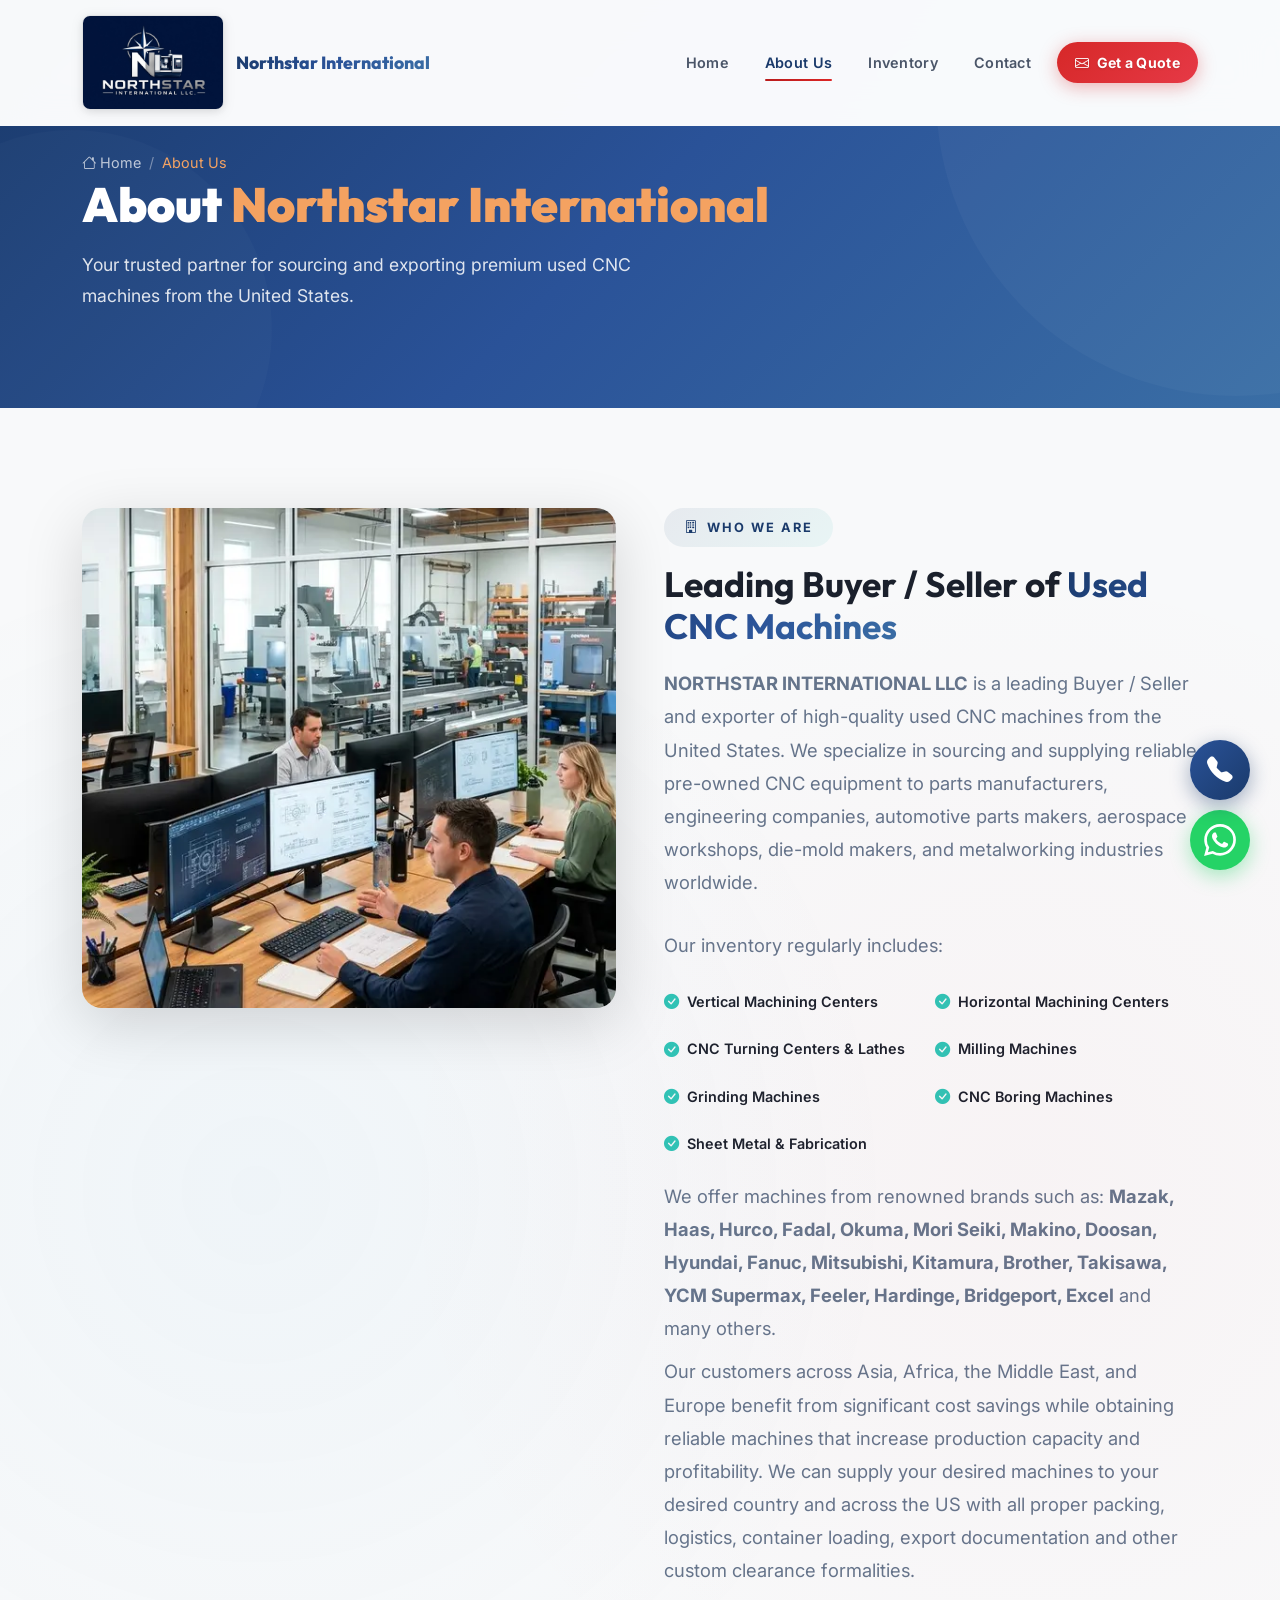
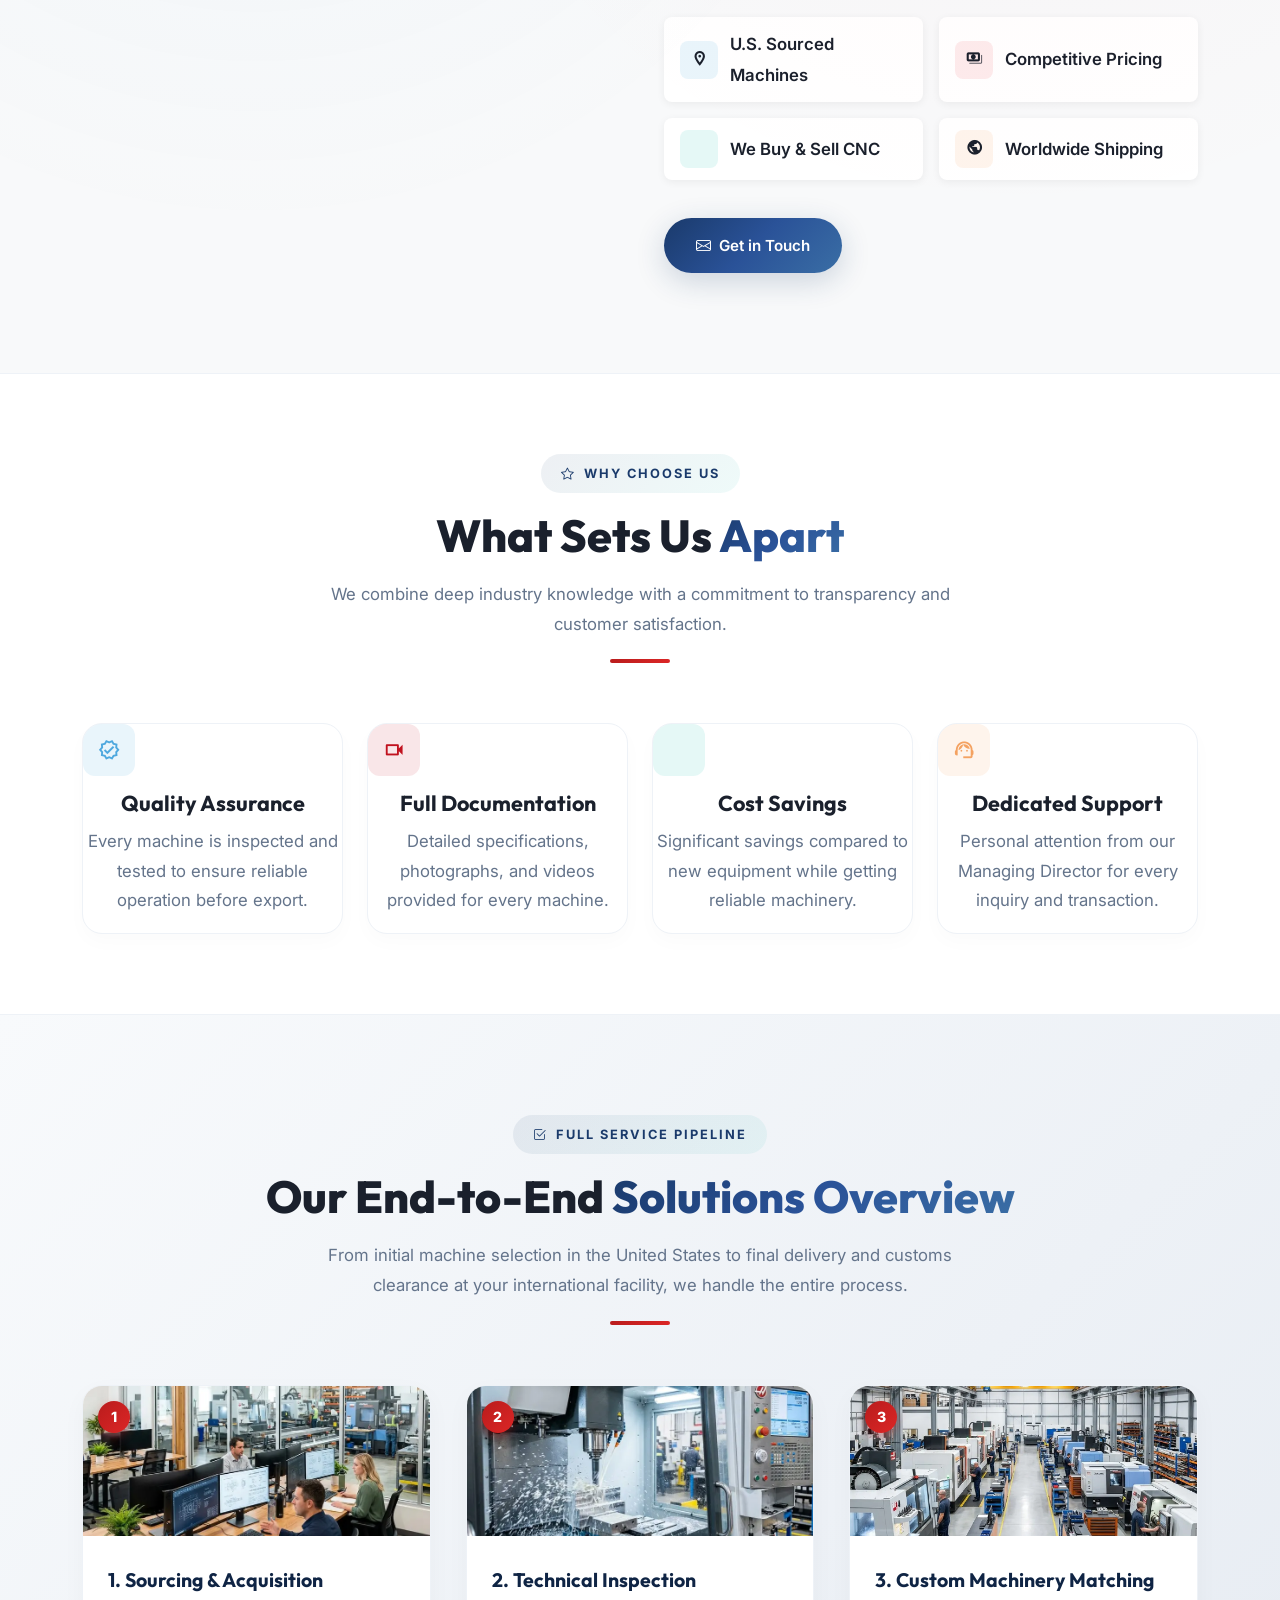
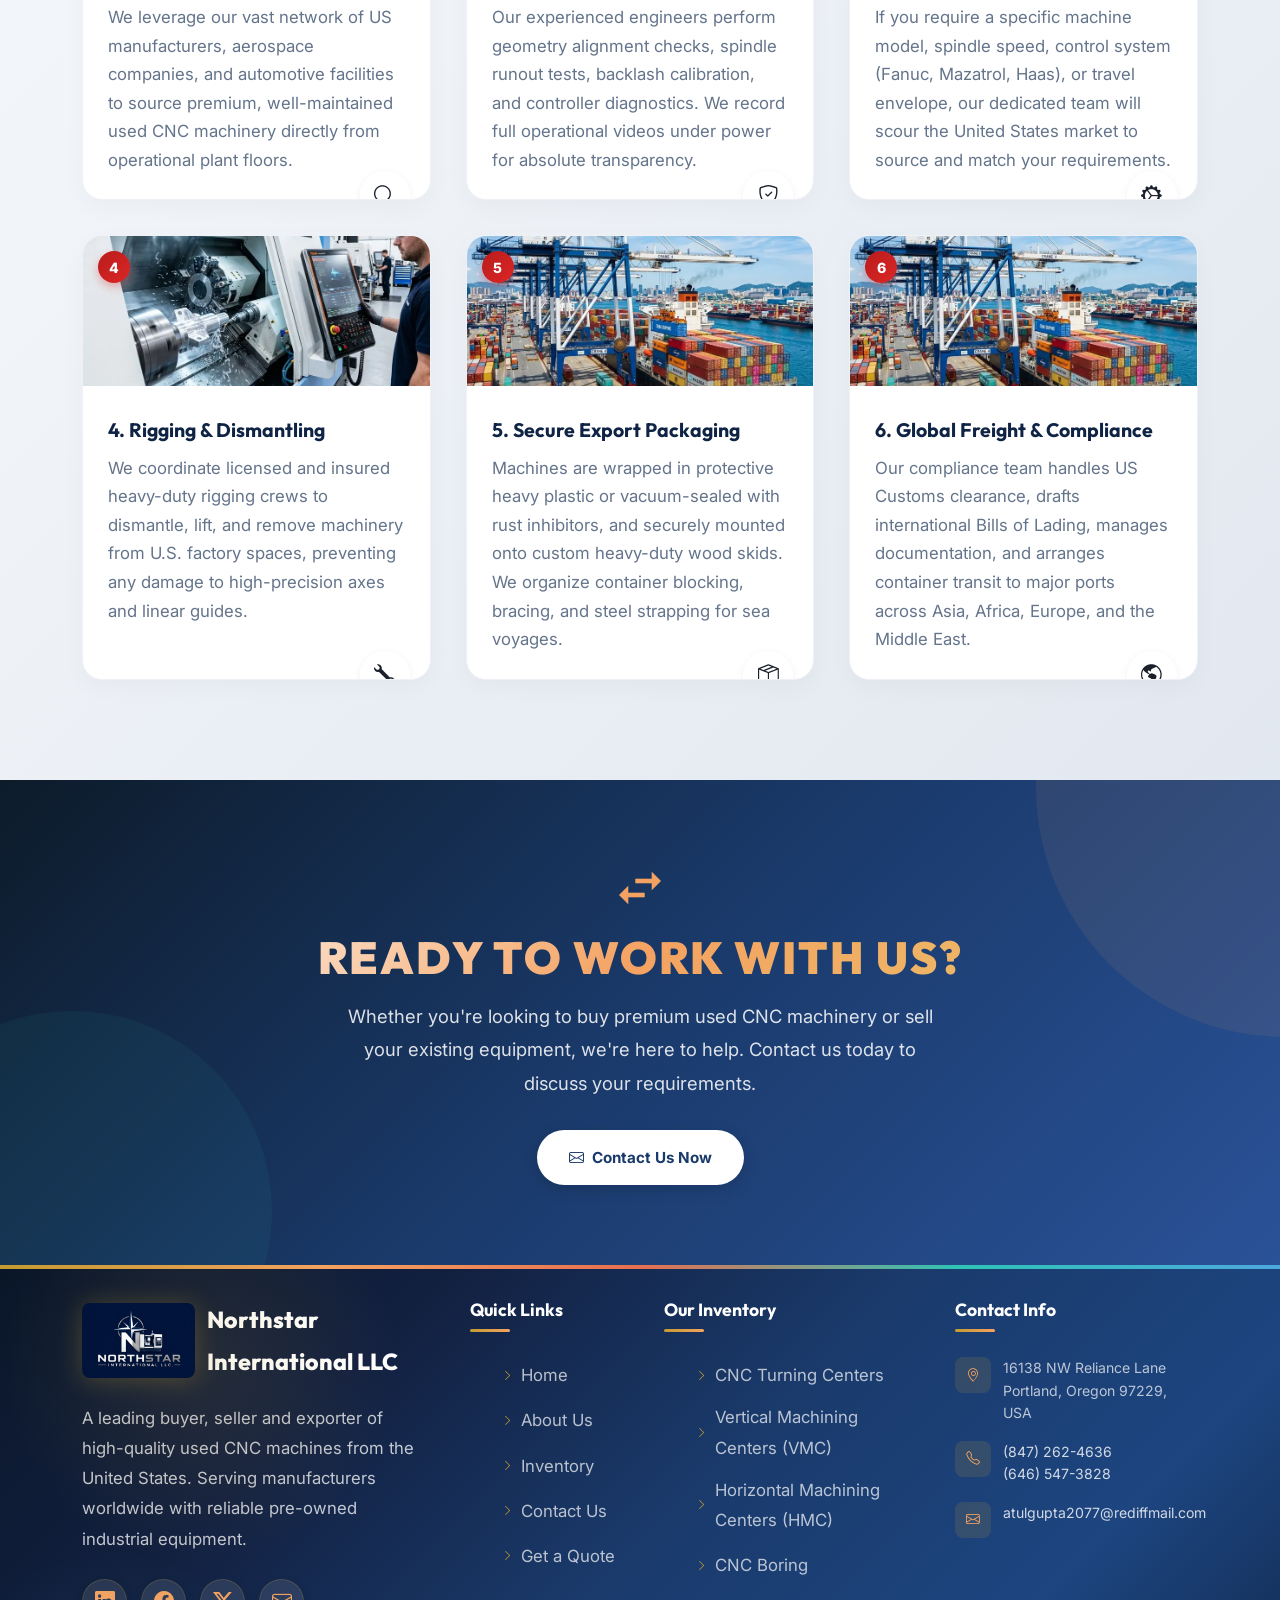
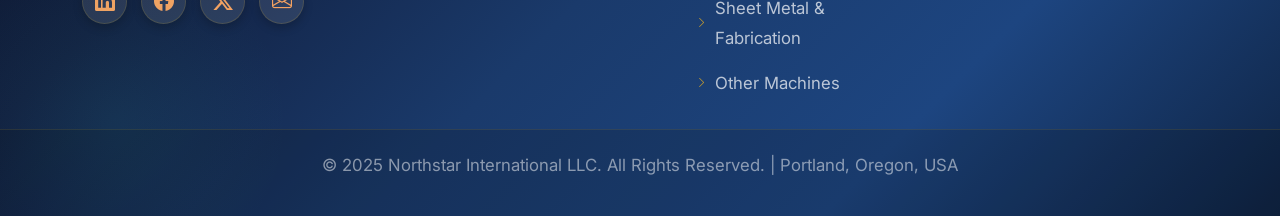
==== commit 4ba59cac: "logo updatefdsfdsfdsdasdasdasd" ====
--- a/about.html
+++ b/about.html
@@ -23,7 +23,7 @@
   <!-- Custom CSS -->
   <link href="css/style.css" rel="stylesheet">
   <!-- Favicon -->
-  <link rel="icon" type="image/png" href="pic/logo.svg">
+  <link rel="icon" type="image/jpeg" href="pic/logo.jpg">
 </head>
 <body class="page-transition">
 
@@ -36,10 +36,9 @@
   <nav class="navbar navbar-expand-lg navbar-custom fixed-top" id="mainNav">
     <div class="container">
       <a class="navbar-brand" href="index.html">
-        <img src="pic/logo.svg" alt="Northstar International Logo">
+        <img src="pic/logo.jpg" alt="Northstar International LLC">
         <div class="brand-text">
-          <span class="brand-name">NORTHSTAR INTERNATIONAL</span>
-          <span class="brand-tagline">Premium CNC Machines from USA</span>
+          <span class="brand-name">Northstar International</span>
         </div>
       </a>
       <button class="navbar-toggler" type="button" data-bs-toggle="collapse" data-bs-target="#navbarNav" aria-controls="navbarNav" aria-expanded="false" aria-label="Toggle navigation">
@@ -90,23 +89,38 @@
   <!-- About Detail Section -->
   <section class="about-section" id="about-detail">
     <div class="container">
-      <div class="row align-items-center g-5">
+      <div class="row align-items-start g-5">
         <div class="col-lg-6 reveal-left">
-          <div class="about-image-wrapper">
+          <div class="about-image-wrapper about-image-sticky">
             <div class="about-image">
-              <img src="pic/about-office.webp" alt="Our Operations Center" width="600" height="400" loading="lazy">
+              <img src="pic/about-office.webp" alt="Our Operations Center" width="600" height="400" loading="lazy" style="height: 100%; min-height: 500px;">
             </div>
           </div>
         </div>
         <div class="col-lg-6 reveal-right">
           <div class="about-content">
             <div class="section-label"><i class="bi bi-building"></i> Who We Are</div>
-            <h2>Leading Exporter of <span class="text-gradient-primary">Used CNC Machines</span></h2>
+            <h2>Leading Buyer / Seller of <span class="text-gradient-primary">Used CNC Machines</span></h2>
             <p class="about-text">
-              <strong>Northstar International LLC</strong> is a Portland, Oregon-based company specializing in selling and exporting high-quality used CNC machines from the United States. We serve manufacturers, automotive suppliers, aerospace workshops, and metalworking industries worldwide.
+              <strong>NORTHSTAR INTERNATIONAL LLC</strong> is a leading Buyer / Seller and exporter of high-quality used CNC machines from the United States. We specialize in sourcing and supplying reliable pre-owned CNC equipment to parts manufacturers, engineering companies, automotive parts makers, aerospace workshops, die-mold makers, and metalworking industries worldwide.
+            </p>
+            <p class="about-text" style="margin-bottom: 20px;">
+              Our inventory regularly includes:
+            </p>
+            <div class="row g-2 mb-3">
+              <div class="col-6"><div class="about-inventory-item"><i class="bi bi-check-circle-fill"></i> Vertical Machining Centers</div></div>
+              <div class="col-6"><div class="about-inventory-item"><i class="bi bi-check-circle-fill"></i> Horizontal Machining Centers</div></div>
+              <div class="col-6"><div class="about-inventory-item"><i class="bi bi-check-circle-fill"></i> CNC Turning Centers & Lathes</div></div>
+              <div class="col-6"><div class="about-inventory-item"><i class="bi bi-check-circle-fill"></i> Milling Machines</div></div>
+              <div class="col-6"><div class="about-inventory-item"><i class="bi bi-check-circle-fill"></i> Grinding Machines</div></div>
+              <div class="col-6"><div class="about-inventory-item"><i class="bi bi-check-circle-fill"></i> CNC Boring Machines</div></div>
+              <div class="col-6"><div class="about-inventory-item"><i class="bi bi-check-circle-fill"></i> Sheet Metal & Fabrication</div></div>
+            </div>
+            <p class="about-text" style="margin-bottom: 10px;">
+              We offer machines from renowned brands such as: <strong>Mazak, Haas, Hurco, Fadal, Okuma, Mori Seiki, Makino, Doosan, Hyundai, Fanuc, Mitsubishi, Kitamura, Brother, Takisawa, YCM Supermax, Feeler, Hardinge, Bridgeport, Excel</strong> and many others.
             </p>
             <p class="about-text">
-              Our customers across Asia, Africa, the Middle East, and Europe benefit from significant cost savings while obtaining reliable machinery that increases production capacity and profitability.
+              Our customers across Asia, Africa, the Middle East, and Europe benefit from significant cost savings while obtaining reliable machines that increase production capacity and profitability. We can supply your desired machines to your desired country and across the US with all proper packing, logistics, container loading, export documentation and other custom clearance formalities.
             </p>
             <div class="about-features">
               <div class="about-feature-item">
@@ -291,11 +305,11 @@
       <div class="row g-5">
         <div class="col-lg-4">
           <div class="footer-brand">
-            <img src="pic/logo.svg" alt="Northstar Logo" width="75" height="75" loading="lazy">
+            <img src="pic/logo.jpg" alt="Northstar Logo" width="75" height="75" loading="lazy">
             <span class="footer-brand-text">Northstar International LLC</span>
           </div>
           <p class="footer-description">
-            A leading seller and exporter of high-quality used CNC machines from the United States. Serving manufacturers worldwide with reliable pre-owned industrial equipment.
+            A leading buyer, seller and exporter of high-quality used CNC machines from the United States. Serving manufacturers worldwide with reliable pre-owned industrial equipment.
           </p>
           <div class="footer-social">
             <a href="#" aria-label="LinkedIn"><i class="bi bi-linkedin"></i></a>
@@ -318,8 +332,8 @@
           <h5>Our Inventory</h5>
           <ul class="footer-links">
             <li><a href="inventory.html"><i class="bi bi-chevron-right"></i> CNC Turning Centers</a></li>
-            <li><a href="inventory.html"><i class="bi bi-chevron-right"></i> VMC Machines</a></li>
-            <li><a href="inventory.html"><i class="bi bi-chevron-right"></i> HMC Machines</a></li>
+            <li><a href="inventory.html"><i class="bi bi-chevron-right"></i> Vertical Machining Centers (VMC)</a></li>
+            <li><a href="inventory.html"><i class="bi bi-chevron-right"></i> Horizontal Machining Centers (HMC)</a></li>
             <li><a href="inventory.html"><i class="bi bi-chevron-right"></i> CNC Boring</a></li>
             <li><a href="inventory.html"><i class="bi bi-chevron-right"></i> Sheet Metal & Fabrication</a></li>
             <li><a href="inventory.html"><i class="bi bi-chevron-right"></i> Other Machines</a></li>
--- a/css/style.css
+++ b/css/style.css
@@ -236,10 +236,17 @@
 .navbar-brand img {
   height: 70px;
   width: auto;
-  transition: var(--transition);
+  transition: all 0.3s ease;
   border-radius: 6px;
   object-fit: contain;
   background: transparent;
+  box-shadow: 0 2px 10px rgba(0,0,0,0.05);
+  border: 1px solid rgba(0,0,0,0.06);
+}
+
+.navbar-brand img:hover {
+  transform: scale(1.03);
+  box-shadow: 0 4px 15px rgba(0,0,0,0.08);
 }
 
 .navbar-custom.scrolled .navbar-brand img {
@@ -359,42 +366,56 @@
   height: 22px;
 }
 
-/* --- Hero Section --- */
+/* --- Hero Section & Redesigned Sloped 3D Card --- */
 .hero-section {
   position: relative;
-  min-height: 100vh;
-  display: flex;
-  align-items: center;
+  min-height: auto;
+  padding: 120px 0 60px;
+  background: #f4f7fa; /* Light background behind the massive hero card container */
+}
+
+/* Card Wrapper Container matching the reference design */
+.hero-wrapper-card {
+  position: relative;
+  width: 100%;
+  background: #050b14;
+  border-radius: 32px;
   overflow: hidden;
-  padding-top: 110px;
-}
-
-.hero-bg {
+  box-shadow: 
+    0 40px 90px rgba(10,25,50,0.18),
+    0 15px 45px rgba(0,0,0,0.12);
+  border: 1px solid rgba(255, 255, 255, 0.05);
+}
+
+.hero-split {
+  min-height: 600px;
+}
+
+/* --- Hero Text Panel (Left Side with slant) --- */
+.hero-text-panel {
+  position: relative;
+  z-index: 5;
+  display: flex;
+  align-items: center;
+  padding: 60px 48px;
+  overflow: visible; /* Allow slant background to extend right */
+}
+
+/* Slanted Divider Background helper */
+.hero-text-bg-slant {
   position: absolute;
   top: 0;
   left: 0;
-  width: 100%;
-  height: 100%;
-  z-index: 0;
-}
-
-.hero-bg img {
-  width: 100%;
-  height: 100%;
-  object-fit: cover;
-}
-
-.hero-overlay {
-  position: absolute;
-  top: 0;
-  left: 0;
-  width: 100%;
-  height: 100%;
-  background: var(--gradient-hero);
+  right: -55px; /* Extend into the right panel */
+  bottom: 0;
+  background: #091526; /* Deep navy */
+  transform: skewX(-8deg); /* Creates the sharp slanted slope */
+  transform-origin: top right;
   z-index: 1;
-}
-
-/* Floating particles */
+  border-right: 4px solid #ef4444; /* The red slanted line divider */
+  box-shadow: 15px 0 40px rgba(0, 0, 0, 0.3);
+}
+
 .hero-particles {
   position: absolute;
   top: 0;
@@ -406,181 +427,802 @@
   pointer-events: none;
 }
 
-.particle {
-  position: absolute;
-  border-radius: 50%;
-  background: rgba(255,255,255,0.15);
-  animation: float-particle linear infinite;
-}
-
-@keyframes float-particle {
-  0% {
-    transform: translateY(100vh) rotate(0deg);
-    opacity: 0;
-  }
-  10% {
-    opacity: 1;
-  }
-  90% {
-    opacity: 1;
-  }
-  100% {
-    transform: translateY(-10vh) rotate(720deg);
-    opacity: 0;
-  }
-}
-
 .hero-content {
   position: relative;
-  z-index: 3;
+  z-index: 10; /* Sits above slanted bg and particles */
   color: var(--white);
+  width: 100%;
+  max-width: 480px;
 }
 
 .hero-badge {
   display: inline-flex;
   align-items: center;
   gap: 8px;
-  background: rgba(255,255,255,0.15);
-  backdrop-filter: blur(10px);
-  border: 1px solid rgba(255,255,255,0.2);
+  background: rgba(255,255,255,0.06);
+  backdrop-filter: blur(8px);
+  -webkit-backdrop-filter: blur(8px);
+  border: 1px solid rgba(255,255,255,0.1);
   border-radius: var(--radius-xl);
-  padding: 8px 20px;
-  font-size: 0.85rem;
+  padding: 8px 18px;
+  font-size: 0.82rem;
   font-weight: 600;
   margin-bottom: 24px;
-  animation: fadeInDown 0.8s ease forwards;
+  color: rgba(255,255,255,0.9);
 }
 
 .hero-badge i {
-  color: var(--gold);
+  color: #ef4444; /* Red shield check */
+  font-size: 1.05rem;
 }
 
 .hero-title {
-  font-size: clamp(2.2rem, 5vw, 4rem);
-  font-weight: 900;
-  line-height: 1.1;
-  margin-bottom: 20px;
-  animation: fadeInUp 0.8s ease 0.2s both;
-}
-
-.hero-title .highlight {
-  background: linear-gradient(135deg, var(--gold) 0%, var(--orange) 100%);
-  -webkit-background-clip: text;
-  -webkit-text-fill-color: transparent;
-  background-clip: text;
-}
-
-.hero-description {
-  font-size: 1.15rem;
-  line-height: 1.8;
-  opacity: 0.9;
-  max-width: 550px;
-  margin-bottom: 36px;
-  font-weight: 300;
-  animation: fadeInUp 0.8s ease 0.4s both;
-}
-
+  font-size: clamp(1.8rem, 3.2vw, 2.6rem);
+  font-weight: 800;
+  line-height: 1.15;
+  margin-bottom: 15px;
+  color: var(--white);
+  letter-spacing: -0.5px;
+}
+
+.hero-title .highlight-red {
+  color: #ef4444; /* "BUY & SELL" in red */
+}
+
+.hero-title-divider {
+  width: 36px;
+  height: 3px;
+  background: #ef4444;
+  margin: 18px 0;
+  border-radius: 2px;
+}
+
+.hero-subtitle {
+  font-size: 0.95rem;
+  line-height: 1.6;
+  color: #94a3b8;
+  margin-bottom: 30px;
+  font-weight: 500;
+}
+
+/* Bullet points styled as grid of mini cards */
+.hero-bullet-grid {
+  display: grid;
+  grid-template-columns: 1fr 1fr;
+  gap: 12px;
+  margin-bottom: 32px;
+}
+
+.bullet-card {
+  display: flex;
+  align-items: center;
+  gap: 12px;
+  padding: 12px 14px;
+  background: rgba(255, 255, 255, 0.03);
+  border: 1px solid rgba(255, 255, 255, 0.06);
+  border-radius: 12px;
+  transition: all 0.2s ease;
+}
+
+.bullet-card:hover {
+  background: rgba(255, 255, 255, 0.05);
+  border-color: rgba(255, 255, 255, 0.1);
+  transform: translateY(-2px);
+}
+
+.bullet-card .bc-icon {
+  width: 36px;
+  height: 36px;
+  display: flex;
+  align-items: center;
+  justify-content: center;
+  background: rgba(255, 255, 255, 0.05);
+  border-radius: 8px;
+  color: #94a3b8;
+  font-size: 1.05rem;
+  flex-shrink: 0;
+}
+
+.bullet-card:hover .bc-icon {
+  color: #ef4444;
+  background: rgba(239, 68, 68, 0.15);
+}
+
+.bullet-card .bc-text {
+  font-size: 0.82rem;
+  font-weight: 600;
+  color: rgba(255, 255, 255, 0.85);
+  line-height: 1.35;
+}
+
+/* Bullets span columns if necessary (like the odd 5th element) */
+.hero-bullet-grid .bullet-card:nth-child(5) {
+  grid-column: span 1; /* Keep it left or let it span 2 if desired */
+}
+
+/* Buttons style */
 .hero-buttons {
   display: flex;
   gap: 16px;
   flex-wrap: wrap;
-  animation: fadeInUp 0.8s ease 0.6s both;
-}
-
-.hero-stats {
-  display: flex;
-  gap: 40px;
-  margin-top: 50px;
-  animation: fadeInUp 0.8s ease 0.8s both;
-}
-
-.hero-stat {
-  text-align: center;
-}
-
-.hero-stat .stat-number {
+}
+
+/* --- Specs Label Elements (Clean & Compact) --- */
+.label-header-row {
+  display: flex;
+  justify-content: space-between;
+  align-items: flex-start;
+  margin-bottom: 14px;
+}
+
+.label-title-block {
+  display: flex;
+  flex-direction: column;
+}
+
+.showcase-machine-tag {
+  color: #ef4444; /* Featured machine in red */
+  font-size: 0.65rem;
+  font-weight: 800;
+  letter-spacing: 1.5px;
+  text-transform: uppercase;
+  margin-bottom: 4px;
+}
+
+.showcase-machine-name {
   font-family: var(--font-heading);
-  font-size: 2.5rem;
-  font-weight: 900;
+  font-size: 1.25rem;
+  font-weight: 800;
+  color: var(--white);
+  line-height: 1.15;
+  margin-bottom: 2px;
+}
+
+.showcase-machine-type {
+  font-size: 0.8rem;
+  color: #cbd5e1;
+  font-weight: 500;
+}
+
+.label-nav-block {
+  display: flex;
+  gap: 8px;
+  margin-top: 4px;
+}
+
+.label-nav-btn {
+  width: 34px;
+  height: 34px;
+  border-radius: 50%;
+  border: 1px solid rgba(255, 255, 255, 0.15);
+  background: rgba(255, 255, 255, 0.05);
+  color: var(--white);
+  display: flex;
+  align-items: center;
+  justify-content: center;
+  font-size: 0.8rem;
+  transition: all 0.2s ease;
+  cursor: pointer;
+  padding: 0;
+}
+
+.label-nav-btn:hover {
+  background: rgba(255, 255, 255, 0.18);
+  border-color: rgba(255, 255, 255, 0.35);
+  transform: scale(1.08);
+}
+
+/* Specs Row inside capsule */
+.label-specs-row {
+  display: flex;
+  gap: 12px;
+  margin-bottom: 14px;
+  border-top: 1px solid rgba(255, 255, 255, 0.08);
+  padding-top: 14px;
+}
+
+.spec-badge {
+  flex: 1;
+  display: flex;
+  align-items: center;
+  gap: 8px;
+  background: rgba(255, 255, 255, 0.03);
+  border: 1px solid rgba(255, 255, 255, 0.05);
+  padding: 8px 12px;
+  border-radius: 10px;
+  transition: all 0.2s ease;
+}
+
+.spec-badge:hover {
+  background: rgba(255, 255, 255, 0.06);
+  border-color: rgba(255, 255, 255, 0.1);
+}
+
+.spec-badge .sb-icon {
+  font-size: 1.05rem;
   color: var(--gold);
-  display: block;
-  line-height: 1;
-}
-
-.hero-stat .stat-label {
+  display: flex;
+  align-items: center;
+}
+
+.spec-badge .sb-text {
+  display: flex;
+  flex-direction: column;
+  line-height: 1.25;
+}
+
+.spec-badge .sb-label {
+  font-size: 0.62rem;
+  color: #94a3b8;
+  font-weight: 700;
+  text-transform: uppercase;
+  letter-spacing: 0.5px;
+}
+
+.spec-badge .sb-val {
   font-size: 0.8rem;
-  text-transform: uppercase;
-  letter-spacing: 1.5px;
-  opacity: 0.8;
-  margin-top: 6px;
+  color: var(--white);
+  font-weight: 700;
+}
+
+.label-footer-row {
+  display: flex;
+  justify-content: space-between;
+  align-items: center;
+  padding-bottom: 2px;
+}
+
+.view-details-link {
+  color: #ef4444;
+  font-size: 0.8rem;
+  font-weight: 700;
+  text-decoration: none;
+  display: inline-flex;
+  align-items: center;
+  gap: 5px;
+  transition: all 0.2s ease;
+}
+
+.view-details-link:hover {
+  color: #fda4af;
+  transform: translateX(3px);
+}
+
+/* --- Hero Bottom Features Bar --- */
+.hero-features-bar {
+  margin-top: 40px;
+  background: var(--white);
+  border-radius: 20px;
+  box-shadow: 
+    0 15px 40px rgba(0,0,0,0.04),
+    0 1px 3px rgba(0,0,0,0.02);
+  border: 1px solid rgba(0,0,0,0.05);
+  padding: 24px 0;
+  z-index: 5;
+  position: relative;
+}
+
+.hfb-item {
+  display: flex;
+  align-items: center;
+  justify-content: center;
+  gap: 16px;
+  border-right: 1px solid #e2e8f0;
+  padding: 10px 24px;
+}
+
+.hfb-item:last-child {
+  border-right: none;
+}
+
+.hfb-icon-wrapper {
+  width: 48px;
+  height: 48px;
+  display: flex;
+  align-items: center;
+  justify-content: center;
+  background: rgba(26,58,107,0.05);
+  border-radius: 12px;
+  font-size: 1.35rem;
+  color: var(--primary);
+  flex-shrink: 0;
+  transition: all 0.2s ease;
+}
+
+.hfb-item:hover .hfb-icon-wrapper {
+  background: var(--primary);
+  color: var(--white);
+  transform: scale(1.08);
+}
+
+.hfb-content {
+  display: flex;
+  flex-direction: column;
+  line-height: 1.3;
+}
+
+.hfb-title {
+  font-family: var(--font-heading);
+  font-size: 0.95rem;
+  font-weight: 800;
+  color: #0f172a;
+}
+
+.hfb-subtitle {
+  font-size: 0.78rem;
   font-weight: 500;
-}
-
-/* Animated counter */
-.counter-value {
-  display: inline-block;
-}
-
-/* Hero image side */
-.hero-image-wrapper {
-  position: relative;
-  z-index: 3;
-  animation: fadeInRight 1s ease 0.5s both;
-}
-
-.hero-image-card {
-  position: relative;
-  border-radius: var(--radius-lg);
-  overflow: hidden;
-  box-shadow: 0 25px 60px rgba(0,0,0,0.3);
-}
-
-.hero-image-card img {
-  width: 100%;
-  height: 400px;
-  object-fit: cover;
-}
-
-.hero-floating-card {
-  position: absolute;
-  bottom: -20px;
-  left: -20px;
-  background: var(--white);
-  border-radius: var(--radius-md);
-  padding: 16px 20px;
-  box-shadow: var(--shadow-lg);
-  display: flex;
-  align-items: center;
-  gap: 12px;
-  animation: floatY 3s ease-in-out infinite;
-}
-
-.hero-floating-card .hfc-icon {
-  width: 45px;
-  height: 45px;
-  border-radius: var(--radius-sm);
-  background: var(--gradient-sky);
-  display: flex;
-  align-items: center;
-  justify-content: center;
-  color: var(--white);
-  font-size: 1.2rem;
-}
-
-.hero-floating-card .hfc-text strong {
-  display: block;
-  font-size: 0.9rem;
-  color: var(--text);
-}
-
-.hero-floating-card .hfc-text span {
-  font-size: 0.75rem;
-  color: var(--text-light);
-}
+  color: #64748b;
+  margin-top: 2px;
+}
+
+@media (max-width: 991.98px) {
+  .hero-section {
+    padding: 100px 0 40px;
+  }
+  .hero-text-panel {
+    padding: 50px 30px;
+  }
+  .hero-text-bg-slant {
+    right: 0;
+    transform: none;
+    border-right: none;
+  }
+  .hero-contact-floating-capsule {
+    display: none !important;
+  }
+  .hfb-item {
+    border-right: none;
+    border-bottom: 1px solid #e2e8f0;
+    padding: 16px 20px;
+    justify-content: flex-start;
+  }
+  .hfb-item:last-child {
+    border-bottom: none;
+  }
+}
+
+@media (max-width: 575.98px) {
+  .hero-bullet-grid {
+    grid-template-columns: 1fr;
+  }
+  .hero-showcase-label {
+    left: 16px;
+    right: 16px;
+    bottom: 16px;
+    padding: 16px;
+  }
+  .label-specs-row {
+    flex-direction: column;
+    gap: 8px;
+  }
+  .spec-badge {
+    width: 100%;
+  }
+  .hero-showcase-dots {
+    bottom: 24px;
+    right: 32px;
+  }
+}
+
+.hero-floating-card .hfc-text span { font-size: 0.75rem; color: var(--text-light); }
 
 @keyframes floatY {
   0%, 100% { transform: translateY(0); }
   50% { transform: translateY(-10px); }
+}
+
+/* --- Hero Showcase Panel (60% Right Side) --- */
+.hero-showcase-panel {
+  position: relative;
+  z-index: 2;
+  background: linear-gradient(160deg, #050b14 0%, #0a172a 50%, #0e1e36 100%);
+  display: flex;
+  align-items: center;
+  justify-content: center;
+  overflow: hidden;
+  min-height: auto;
+  padding: 48px 32px;
+  perspective: 2000px; /* Enables 3D perspective space */
+}
+
+/* Glowing ambient backdrops behind the floating card */
+.hero-showcase-panel::before {
+  content: '';
+  position: absolute;
+  top: 20%;
+  right: 15%;
+  width: 450px;
+  height: 450px;
+  background: radial-gradient(circle, rgba(244,162,97,0.08) 0%, transparent 70%);
+  z-index: 0;
+  pointer-events: none;
+}
+
+.hero-showcase-panel::after {
+  content: '';
+  position: absolute;
+  bottom: 15%;
+  left: 15%;
+  width: 500px;
+  height: 500px;
+  background: radial-gradient(circle, rgba(46,196,182,0.1) 0%, transparent 70%);
+  z-index: 0;
+  pointer-events: none;
+}
+
+.hero-showcase-bg-pattern {
+  position: absolute;
+  top: 0;
+  left: 0;
+  width: 100%;
+  height: 100%;
+  background-image:
+    radial-gradient(circle at 1px 1px, rgba(255,255,255,0.03) 1px, transparent 0);
+  background-size: 32px 32px;
+  pointer-events: none;
+  z-index: 0;
+}
+
+.hero-showcase-carousel {
+  position: relative;
+  z-index: 1;
+  width: 100%;
+}
+
+.hero-showcase-carousel .carousel-inner {
+  width: 100%;
+  overflow: visible; /* Allow 3D card rotation shadow boundaries to render cleanly */
+}
+
+.hero-showcase-slide {
+  display: flex;
+  align-items: center;
+  justify-content: center;
+  width: 100%;
+  transform-style: preserve-3d;
+}
+
+.hero-showcase-card {
+  position: relative;
+  max-width: 580px;
+  width: 100%;
+  margin: 0 auto;
+  transform-style: preserve-3d;
+  background: rgba(10, 20, 35, 0.45);
+  backdrop-filter: blur(25px);
+  -webkit-backdrop-filter: blur(25px);
+  border-radius: 28px;
+  /* Premium 3D Perspective Rotation */
+  transform: rotateY(-14deg) rotateX(7deg) rotateZ(-1deg);
+  /* Isometric drop shadow casting downwards-left */
+  box-shadow: 
+    -25px 35px 70px rgba(0, 0, 0, 0.65),
+    inset 0 1px 0 rgba(255, 255, 255, 0.15),
+    0 0 50px rgba(46, 196, 182, 0.08);
+  overflow: hidden;
+  transition: transform 0.8s cubic-bezier(0.25, 1, 0.5, 1), box-shadow 0.8s ease;
+}
+
+/* Metallic Edge Reflective Rim (adds realism to the card) */
+.hero-showcase-card::before {
+  content: '';
+  position: absolute;
+  inset: 0;
+  border-radius: 28px;
+  padding: 1.5px;
+  background: linear-gradient(135deg, rgba(255,255,255,0.22), rgba(255,255,255,0.03) 40%, rgba(26,58,107,0.3) 60%, rgba(46,196,182,0.25) 100%);
+  -webkit-mask: linear-gradient(#fff 0 0) content-box, linear-gradient(#fff 0 0);
+  -webkit-mask-composite: xor;
+  mask-composite: exclude;
+  pointer-events: none;
+  z-index: 4;
+}
+
+/* Hover effect: Smoothly floats and scales in 3D */
+.hero-showcase-card:hover {
+  transform: rotateY(-6deg) rotateX(4deg) rotateZ(0deg) scale(1.02);
+  box-shadow: 
+    -12px 18px 45px rgba(0, 0, 0, 0.75),
+    inset 0 1px 0 rgba(255, 255, 255, 0.25),
+    0 0 60px rgba(46, 196, 182, 0.25);
+}
+
+/* Image styles moved to Ken Burns section below */
+
+/* Label and machine name styles moved to Premium Carousel Effects section below */
+
+/* Carousel Arrows */
+.hero-showcase-arrow {
+  width: 46px;
+  height: 46px;
+  top: 50%;
+  transform: translateY(-50%);
+  bottom: auto;
+  background: rgba(255,255,255,0.06);
+  backdrop-filter: blur(10px);
+  -webkit-backdrop-filter: blur(10px);
+  border: 1px solid rgba(255,255,255,0.12);
+  border-radius: 50%;
+  opacity: 0.7;
+  transition: all 0.3s ease;
+  display: flex;
+  align-items: center;
+  justify-content: center;
+  z-index: 10;
+}
+
+.hero-showcase-panel:hover .hero-showcase-arrow {
+  opacity: 1;
+}
+
+.hero-showcase-arrow:hover {
+  background: rgba(255,255,255,0.15);
+  border-color: rgba(255,255,255,0.25);
+  transform: translateY(-50%) scale(1.1);
+  opacity: 1;
+}
+
+.hero-showcase-arrow i {
+  font-size: 1.3rem;
+  color: var(--white);
+}
+
+.hero-showcase-arrow.carousel-control-prev { left: 24px; }
+.hero-showcase-arrow.carousel-control-next { right: 24px; }
+
+/* Carousel Dots */
+.hero-showcase-dots {
+  bottom: 24px;
+  z-index: 5;
+  margin-bottom: 0;
+}
+
+.hero-showcase-dots button {
+  width: 10px;
+  height: 10px;
+  border-radius: 50%;
+  border: 2px solid rgba(255,255,255,0.4) !important;
+  background: transparent !important;
+  opacity: 0.5;
+  transition: all 0.3s ease;
+  margin: 0 5px;
+}
+
+.hero-showcase-dots button.active {
+  background: var(--white) !important;
+  border-color: var(--white) !important;
+  opacity: 1;
+  transform: scale(1.25);
+}
+
+/* --- Premium Slide Effects --- */
+
+/* Slide transitions — custom smooth transition for the card */
+.hero-showcase-carousel .carousel-item {
+  transition: transform 0.9s cubic-bezier(0.25, 1, 0.5, 1), opacity 0.9s ease;
+  backface-visibility: hidden;
+  perspective: 2000px;
+}
+
+/* 3D exit and entry transitions for cards */
+.hero-showcase-carousel .carousel-item-next .hero-showcase-card {
+  transform: rotateY(-30deg) rotateX(12deg) translateZ(-150px) scale(0.85);
+  opacity: 0.2;
+}
+
+.hero-showcase-carousel .carousel-item-prev .hero-showcase-card {
+  transform: rotateY(15deg) rotateX(-5deg) translateZ(-150px) scale(0.85);
+  opacity: 0.2;
+}
+
+.hero-showcase-carousel .carousel-item.active .hero-showcase-card {
+  transform: rotateY(-14deg) rotateX(7deg) rotateZ(-1deg);
+  opacity: 1;
+}
+
+/* Image styles - displayed at actual aspect ratio without cropping or heavy zoom */
+.hero-showcase-card img {
+  width: 100%;
+  height: auto;
+  aspect-ratio: 4/3;
+  object-fit: cover;
+  display: block;
+  transform: scale(1.0);
+  transition: transform 8s cubic-bezier(0.25, 0.46, 0.45, 0.94);
+  will-change: transform;
+}
+
+/* Very subtle micro-zoom on active slide */
+.carousel-item.active .hero-showcase-card img {
+  transform: scale(1.03);
+}
+
+/* Elegant Floating Label Capsule in 3D Space */
+.hero-showcase-label {
+  position: relative; /* Sit underneath the image to avoid overlapping it */
+  background: rgba(9, 21, 38, 0.98); /* Solid deep dark blue for excellent contrast */
+  border-top: 1px solid rgba(255, 255, 255, 0.1); /* Thin divider line */
+  border-radius: 0 0 28px 28px; /* Match bottom corners of showcase card */
+  padding: 20px 24px;
+  display: flex;
+  flex-direction: column;
+  gap: 4px;
+  z-index: 3;
+  transform-style: preserve-3d;
+  transform: translateZ(10px); /* Clean, subtle 3D projection */
+  transition: transform 0.3s ease;
+}
+
+.showcase-machine-name,
+.showcase-machine-type {
+  transform: translateY(15px) translateZ(0px);
+  opacity: 0;
+  transition: transform 0.6s cubic-bezier(0.34, 1.56, 0.64, 1), opacity 0.6s ease;
+}
+
+.carousel-item.active .showcase-machine-name {
+  transform: translateY(0) translateZ(15px); /* nested Z-translation for deeper 3D depth */
+  opacity: 1;
+  transition-delay: 0.4s;
+}
+
+.carousel-item.active .showcase-machine-type {
+  transform: translateY(0) translateZ(10px);
+  opacity: 1;
+  transition-delay: 0.55s;
+}
+
+.showcase-machine-name {
+  font-family: var(--font-heading);
+  font-size: 1.25rem;
+  font-weight: 800;
+  color: var(--white);
+  letter-spacing: -0.3px;
+  text-shadow: 0 2px 8px rgba(0,0,0,0.4);
+}
+
+.showcase-machine-type {
+  font-size: 0.8rem;
+  font-weight: 700;
+  color: var(--gold);
+  text-transform: uppercase;
+  letter-spacing: 1.5px;
+  text-shadow: 0 1px 4px rgba(0,0,0,0.3);
+}
+
+/* Shimmer sweep on active slide */
+.hero-showcase-card::after {
+  content: '';
+  position: absolute;
+  top: 0;
+  left: -100%;
+  width: 50%;
+  height: 100%;
+  background: linear-gradient(
+    90deg,
+    transparent 0%,
+    rgba(255,255,255,0.06) 35%,
+    rgba(255,255,255,0.12) 50%,
+    rgba(255,255,255,0.06) 65%,
+    transparent 100%
+  );
+  z-index: 2;
+  pointer-events: none;
+  transform: translateZ(20px);
+}
+
+.carousel-item.active .hero-showcase-card::after {
+  animation: shimmerSweep 2s cubic-bezier(0.4, 0, 0.2, 1) 0.5s forwards;
+}
+
+@keyframes shimmerSweep {
+  0% { left: -100%; }
+  100% { left: 200%; }
+}
+
+/* --- Hero Responsive --- */
+@media (max-width: 991.98px) {
+  .hero-split {
+    flex-direction: column;
+  }
+
+  .hero-split > .col-lg-5,
+  .hero-split > .col-lg-7 {
+    width: 100%;
+  }
+
+  .hero-text-panel {
+    padding: 110px 24px 44px 24px;
+    text-align: center;
+    min-height: auto;
+  }
+
+  .hero-content {
+    max-width: 100%;
+  }
+
+  .hero-bullet-list li {
+    justify-content: center;
+  }
+
+  .hero-buttons {
+    justify-content: center;
+  }
+
+  .hero-showcase-panel {
+    min-height: auto;
+    padding: 40px 20px;
+  }
+
+  .hero-showcase-slide {
+    min-height: auto;
+  }
+
+  .hero-showcase-card {
+    width: 100%;
+    transform: rotateY(-8deg) rotateX(4deg) rotateZ(0deg); /* Lighter rotation on tablet */
+  }
+
+  .hero-showcase-card img {
+    min-height: auto;
+  }
+}
+
+@media (max-width: 575.98px) {
+  .hero-text-panel {
+    padding: 100px 16px 36px 16px;
+  }
+
+  .hero-title {
+    font-size: 1.8rem;
+  }
+
+  .hero-bullet-list li {
+    font-size: 0.92rem;
+  }
+
+  .hero-showcase-panel {
+    min-height: auto;
+    padding: 30px 12px;
+  }
+
+  .hero-showcase-slide {
+    min-height: auto;
+  }
+
+  .hero-showcase-card {
+    transform: none !important; /* Flat card on mobile for better visibility */
+    border-radius: 20px;
+  }
+
+  .hero-showcase-card::before {
+    border-radius: 20px;
+  }
+
+  .hero-showcase-card img {
+    min-height: auto;
+  }
+
+  .hero-showcase-label {
+    bottom: 12px;
+    left: 12px;
+    right: 12px;
+    padding: 12px 16px;
+    border-radius: 12px;
+    transform: none !important; /* Flat label on mobile */
+  }
+
+  .hero-showcase-arrow {
+    display: none !important; /* Hide arrows on mobile for clean touch swipe */
+  }
+
+  .showcase-machine-name {
+    font-size: 1.1rem;
+  }
+
+  .showcase-machine-type {
+    font-size: 0.8rem;
+  }
 }
 
 /* --- Buttons --- */
@@ -752,6 +1394,11 @@
   position: relative;
 }
 
+.about-image-wrapper.about-image-sticky {
+  position: sticky;
+  top: 110px;
+}
+
 .about-image {
   border-radius: var(--radius-lg);
   overflow: hidden;
@@ -764,6 +1411,11 @@
   height: 420px;
   object-fit: cover;
   transition: var(--transition-slow);
+}
+
+.about-image-sticky .about-image img {
+  height: auto;
+  min-height: 400px;
 }
 
 .about-image:hover img {
@@ -808,6 +1460,22 @@
   font-size: 1rem;
   line-height: 1.8;
   margin-bottom: 30px;
+}
+
+.about-inventory-item {
+  display: flex;
+  align-items: center;
+  gap: 8px;
+  font-size: 0.9rem;
+  font-weight: 600;
+  color: var(--text);
+  padding: 6px 0;
+}
+
+.about-inventory-item i {
+  color: var(--teal);
+  font-size: 0.95rem;
+  flex-shrink: 0;
 }
 
 .about-features {
@@ -1067,17 +1735,28 @@
   overflow: hidden;
 }
 
+.brands-marquee-wrapper {
+  --marquee-gap: 50px;
+  display: flex;
+  overflow: hidden;
+  user-select: none;
+  gap: var(--marquee-gap);
+  padding: 20px 0;
+}
+
+@media (max-width: 767px) {
+  .brands-marquee-wrapper {
+    --marquee-gap: 20px;
+  }
+}
+
 .brands-marquee {
   display: flex;
-  animation: marquee 30s linear infinite;
-  gap: 50px;
-  align-items: center;
-}
-
-.brands-marquee-wrapper {
-  display: flex;
-  overflow: hidden;
-  padding: 20px 0;
+  flex-shrink: 0;
+  align-items: center;
+  gap: var(--marquee-gap);
+  min-width: 100%;
+  animation: marquee-scroll 45s linear infinite;
 }
 
 .brand-item {
@@ -1105,9 +1784,9 @@
   transform: translateY(-3px);
 }
 
-@keyframes marquee {
+@keyframes marquee-scroll {
   0% { transform: translateX(0); }
-  100% { transform: translateX(-50%); }
+  100% { transform: translateX(calc(-100% - var(--marquee-gap))); }
 }
 
 /* --- Why Choose Us --- */
@@ -1986,6 +2665,16 @@
     --section-pad: 70px 0;
   }
 
+  .navbar-custom > .container {
+    flex-wrap: nowrap !important;
+    position: relative;
+  }
+
+  .navbar-brand {
+    min-width: 0;
+    flex-shrink: 1;
+  }
+
   .navbar-brand img {
     height: 55px;
   }
@@ -2023,29 +2712,36 @@
   }
 
   .navbar-collapse {
+    position: absolute;
+    top: 100%;
+    right: 12px;
+    width: 280px;
     background: var(--white);
     border-radius: var(--radius-md);
     padding: 20px;
     margin-top: 10px;
     box-shadow: var(--shadow-lg);
+    z-index: 1000;
   }
 }
 
 @media (max-width: 767px) {
   .navbar-brand img {
-    height: 48px;
+    height: 48px !important;
+    max-height: 48px !important;
   }
 
   .navbar-custom.scrolled .navbar-brand img {
-    height: 40px;
+    height: 42px !important;
+    max-height: 42px !important;
   }
 
   .navbar-brand .brand-name {
-    font-size: 0.9rem;
+    font-size: 1.05rem !important;
   }
 
   .navbar-brand .brand-tagline {
-    font-size: 0.45rem;
+    font-size: 0.58rem !important;
   }
 
   .hero-section {
@@ -2096,20 +2792,22 @@
 
 @media (max-width: 576px) {
   .navbar-brand img {
-    height: 42px;
+    height: 44px !important;
+    max-height: 44px !important;
   }
 
   .navbar-custom.scrolled .navbar-brand img {
-    height: 36px;
+    height: 38px !important;
+    max-height: 38px !important;
   }
 
   .navbar-brand .brand-name {
-    font-size: 0.8rem;
+    font-size: 0.95rem !important;
   }
 
   .navbar-brand .brand-tagline {
-    font-size: 0.4rem;
-    letter-spacing: 1px;
+    font-size: 0.52rem !important;
+    letter-spacing: 0.5px !important;
   }
 
   .hero-section {
@@ -2197,20 +2895,28 @@
 }
 
 .brands-marquee {
-  animation: marquee 45s linear infinite !important; /* slow it down to be extremely subtle and non-distracting */
+  animation: marquee-scroll 45s linear infinite !important; /* slow it down to be extremely subtle and non-distracting */
+}
+
+@media (max-width: 767px) {
+  .brands-marquee {
+    animation: marquee-scroll 30s linear infinite !important;
+  }
 }
 
 /* --- LOGO DIMENSIONS & BRAND VISIBILITY --- */
-.navbar-brand img {
-  height: 95px !important;
-  max-height: 95px !important;
-  width: auto !important;
-  transition: none !important;
-}
-
-.navbar-custom.scrolled .navbar-brand img {
-  height: 75px !important;
-  max-height: 75px !important;
+@media (min-width: 768px) {
+  .navbar-brand img {
+    height: 95px !important;
+    max-height: 95px !important;
+    width: auto !important;
+    transition: none !important;
+  }
+
+  .navbar-custom.scrolled .navbar-brand img {
+    height: 75px !important;
+    max-height: 75px !important;
+  }
 }
 
 .footer-brand img {
@@ -3258,17 +3964,21 @@
 
 @media (max-width: 767px) {
   .brand-item.brand-item-logo {
-    min-width: 120px;
-    padding: 12px 16px;
+    min-width: 130px !important;
+    padding: 12px 14px !important;
+    gap: 6px !important;
   }
 
   .brand-item.brand-item-logo img {
-    max-width: 60px;
-    max-height: 30px;
+    width: 44px !important;
+    height: 44px !important;
+    max-width: none !important;
+    max-height: none !important;
+    padding: 6px !important;
   }
 
   .brand-item.brand-item-logo span {
-    font-size: 0.6rem;
+    font-size: 0.68rem !important;
   }
 }
 
@@ -3381,3 +4091,391 @@
   color: rgba(255,255,255,0.5) !important;
 }
 
+/* ============================================================
+   INVENTORY DETAIL PAGE - Premium Product Cards
+   ============================================================ */
+
+.inventory-detail-section {
+  padding: 60px 0 40px;
+  background: linear-gradient(180deg, var(--off-white) 0%, #e8edf5 100%);
+  position: relative;
+}
+
+.inventory-detail-section::before {
+  content: '';
+  position: absolute;
+  top: 0;
+  left: 0;
+  width: 100%;
+  height: 100%;
+  background: radial-gradient(circle at 15% 30%, rgba(78,168,222,0.04) 0%, transparent 50%),
+              radial-gradient(circle at 85% 70%, rgba(244,162,97,0.04) 0%, transparent 50%);
+  pointer-events: none;
+}
+
+/* --- Machine Detail Card --- */
+/* --- Machine Detail Card --- */
+.machine-detail-card {
+  position: relative;
+  height: 100%;
+  z-index: 1;
+}
+
+.machine-detail-inner {
+  display: flex;
+  flex-direction: column;
+  height: 100%;
+  background: var(--white);
+  border-radius: var(--radius-lg);
+  overflow: hidden;
+  box-shadow: 0 6px 25px rgba(0,0,0,0.06), 0 1px 3px rgba(0,0,0,0.04);
+  border: 1px solid rgba(0,0,0,0.06);
+  transition: all 0.3s cubic-bezier(0.4,0,0.2,1);
+}
+
+.machine-detail-inner:hover {
+  box-shadow: 0 12px 40px rgba(0,0,0,0.09), 0 2px 6px rgba(0,0,0,0.06);
+  transform: translateY(-3px);
+  border-color: rgba(26,58,107,0.12);
+}
+
+/* --- Machine Gallery / Carousel --- */
+.machine-gallery {
+  position: relative;
+  height: 360px; /* Increased height to showcase vertical images beautifully */
+  background: linear-gradient(180deg, #0f1c3f 0%, #060b18 100%); /* Premium dark navy gradient */
+  overflow: hidden;
+  border-bottom: 2px solid rgba(196,155,48,0.15);
+}
+
+.machine-carousel {
+  height: 100%;
+  border-radius: 0;
+}
+
+.machine-carousel .carousel-inner {
+  height: 100%;
+}
+
+.machine-carousel .carousel-item {
+  height: 100%;
+  background: transparent;
+  position: relative;
+  overflow: hidden;
+}
+
+.carousel-bg-blur {
+  position: absolute;
+  top: 0;
+  left: 0;
+  width: 100%;
+  height: 100%;
+  object-fit: cover;
+  filter: blur(18px) brightness(0.55);
+  transform: scale(1.15); /* prevents white edge artifact from blur */
+  z-index: 1;
+  opacity: 0.85;
+  pointer-events: none;
+}
+
+.machine-carousel .carousel-item img:not(.carousel-bg-blur) {
+  position: relative;
+  z-index: 2;
+  width: 100%;
+  height: 100%;
+  object-fit: contain;
+}
+
+.machine-carousel .carousel-indicators {
+  margin-bottom: 16px;
+  z-index: 10;
+}
+
+.machine-carousel .carousel-indicators button {
+  width: 10px;
+  height: 10px;
+  border-radius: 50%;
+  background-color: rgba(255,255,255,0.5);
+  border: 2px solid rgba(255,255,255,0.7);
+  margin: 0 4px;
+  opacity: 1;
+  transition: all 0.3s ease;
+}
+
+.machine-carousel .carousel-indicators button.active {
+  background-color: var(--gold);
+  border-color: var(--gold);
+  transform: scale(1.3);
+}
+
+.machine-carousel .carousel-control-prev,
+.machine-carousel .carousel-control-next {
+  width: 44px;
+  height: 44px;
+  top: 50%;
+  transform: translateY(-50%);
+  bottom: auto;
+  background: rgba(0,0,0,0.35);
+  backdrop-filter: blur(8px);
+  border-radius: 50%;
+  margin: 0 12px;
+  opacity: 0;
+  transition: all 0.3s ease;
+}
+
+.machine-carousel:hover .carousel-control-prev,
+.machine-carousel:hover .carousel-control-next {
+  opacity: 1;
+}
+
+.machine-carousel .carousel-control-prev:hover,
+.machine-carousel .carousel-control-next:hover {
+  background: rgba(0,0,0,0.55);
+}
+
+.machine-carousel .carousel-control-prev-icon,
+.machine-carousel .carousel-control-next-icon {
+  width: 18px;
+  height: 18px;
+}
+
+/* Status Badge */
+.machine-status-badge {
+  position: absolute;
+  top: 18px;
+  left: 18px;
+  z-index: 10;
+  padding: 7px 16px;
+  border-radius: var(--radius-xl);
+  font-size: 0.78rem;
+  font-weight: 700;
+  text-transform: uppercase;
+  letter-spacing: 1px;
+  display: inline-flex;
+  align-items: center;
+  gap: 6px;
+  backdrop-filter: blur(10px);
+}
+
+.machine-status-badge.in-stock {
+  background: linear-gradient(135deg, rgba(46,196,182,0.9) 0%, rgba(20,184,166,0.9) 100%);
+  color: var(--white);
+  box-shadow: 0 4px 15px rgba(46,196,182,0.35);
+}
+
+/* --- Machine Info Panel --- */
+.machine-info {
+  padding: 24px 22px;
+  display: flex;
+  flex-direction: column;
+  justify-content: space-between;
+  flex-grow: 1;
+}
+
+.machine-category-tag {
+  display: inline-flex;
+  align-items: center;
+  gap: 5px;
+  background: rgba(26,58,107,0.07);
+  color: var(--primary);
+  padding: 5px 12px;
+  border-radius: var(--radius-xl);
+  font-size: 0.72rem;
+  font-weight: 700;
+  text-transform: uppercase;
+  letter-spacing: 1.2px;
+  margin-bottom: 8px;
+  width: fit-content;
+}
+
+.machine-title {
+  font-family: var(--font-heading);
+  font-size: 1.35rem;
+  font-weight: 850;
+  color: var(--primary-dark);
+  margin-bottom: 14px;
+  line-height: 1.25;
+  letter-spacing: -0.2px;
+}
+
+.machine-description {
+  font-size: 0.88rem;
+  color: var(--text-light);
+  line-height: 1.6;
+  margin-bottom: 16px;
+}
+
+/* --- Specs Grid --- */
+.machine-specs-grid {
+  display: grid;
+  grid-template-columns: 1fr 1fr;
+  gap: 6px;
+  margin-bottom: 18px;
+}
+
+.spec-item {
+  display: flex;
+  align-items: center;
+  gap: 8px;
+  padding: 6px 8px;
+  background: linear-gradient(135deg, #f8fafc 0%, #eef2f7 100%);
+  border-radius: 6px;
+  border: 1px solid rgba(0,0,0,0.03);
+  transition: all 0.2s ease;
+}
+
+.spec-item:hover {
+  background: linear-gradient(135deg, #eef2f7 0%, #e2e8f0 100%);
+  transform: translateY(-1px);
+  box-shadow: 0 4px 12px rgba(0,0,0,0.05);
+}
+
+.spec-icon {
+  width: 28px;
+  height: 28px;
+  border-radius: 6px;
+  background: var(--gradient-primary);
+  color: var(--white);
+  display: flex;
+  align-items: center;
+  justify-content: center;
+  font-size: 0.8rem;
+  flex-shrink: 0;
+}
+
+.spec-icon .material-icons-outlined {
+  font-size: 0.88rem;
+}
+
+.spec-content {
+  display: flex;
+  flex-direction: column;
+  min-width: 0;
+}
+
+.spec-label {
+  font-size: 0.6rem;
+  font-weight: 600;
+  color: var(--text-light);
+  text-transform: uppercase;
+  letter-spacing: 0.5px;
+  line-height: 1.1;
+}
+
+.spec-value {
+  font-size: 0.82rem;
+  font-weight: 700;
+  color: var(--primary-dark);
+  line-height: 1.3;
+  white-space: nowrap;
+  overflow: hidden;
+  text-overflow: ellipsis;
+}
+
+/* --- Machine Highlights (for machines without specs) --- */
+.machine-highlights {
+  display: flex;
+  flex-wrap: wrap;
+  gap: 6px;
+  margin-bottom: 18px;
+}
+
+.highlight-chip {
+  display: inline-flex;
+  align-items: center;
+  gap: 5px;
+  padding: 5px 10px;
+  background: linear-gradient(135deg, #f0fdf4 0%, #dcfce7 100%);
+  color: #166534;
+  border-radius: var(--radius-xl);
+  font-size: 0.72rem;
+  font-weight: 600;
+  border: 1px solid rgba(22,101,52,0.1);
+}
+
+.highlight-chip i {
+  font-size: 0.8rem;
+  color: #16a34a;
+}
+
+/* --- Action Bar --- */
+.machine-action-bar {
+  display: flex;
+  gap: 8px;
+  margin-top: auto;
+  padding-top: 14px;
+  border-top: 1px solid var(--light-gray);
+}
+
+.machine-action-bar .btn-primary-custom,
+.btn-whatsapp-inquiry {
+  flex: 1;
+  justify-content: center;
+  padding: 10px 14px;
+  font-size: 0.82rem;
+  font-weight: 700;
+}
+
+.machine-action-bar .btn-primary-custom {
+  padding: 10px 14px;
+}
+
+.btn-whatsapp-inquiry {
+  display: inline-flex;
+  align-items: center;
+  gap: 6px;
+  background: #25D366;
+  color: var(--white);
+  border-radius: var(--radius-xl);
+  transition: all 0.3s ease;
+  box-shadow: 0 4px 12px rgba(37,211,102,0.2);
+}
+
+.btn-whatsapp-inquiry:hover {
+  transform: translateY(-2px);
+  box-shadow: 0 6px 18px rgba(37,211,102,0.3);
+  color: var(--white);
+  background: #1fb855;
+}
+
+/* --- Responsive Adjustments --- */
+@media (max-width: 991px) {
+  .machine-gallery {
+    height: 310px; /* Adjusted responsive height */
+  }
+
+  .machine-title {
+    font-size: 1.25rem;
+  }
+
+  .inventory-detail-section {
+    padding: 50px 0 30px;
+  }
+}
+
+@media (max-width: 576px) {
+  .machine-gallery {
+    height: 280px; /* Adjusted responsive height for mobile */
+  }
+
+  .machine-info {
+    padding: 18px 16px;
+  }
+
+  .machine-title {
+    font-size: 1.2rem;
+  }
+
+  .machine-specs-grid {
+    grid-template-columns: 1fr 1fr;
+  }
+  
+  .spec-value {
+    font-size: 0.78rem;
+  }
+
+  .machine-action-bar {
+    flex-direction: row;
+  }
+}
+
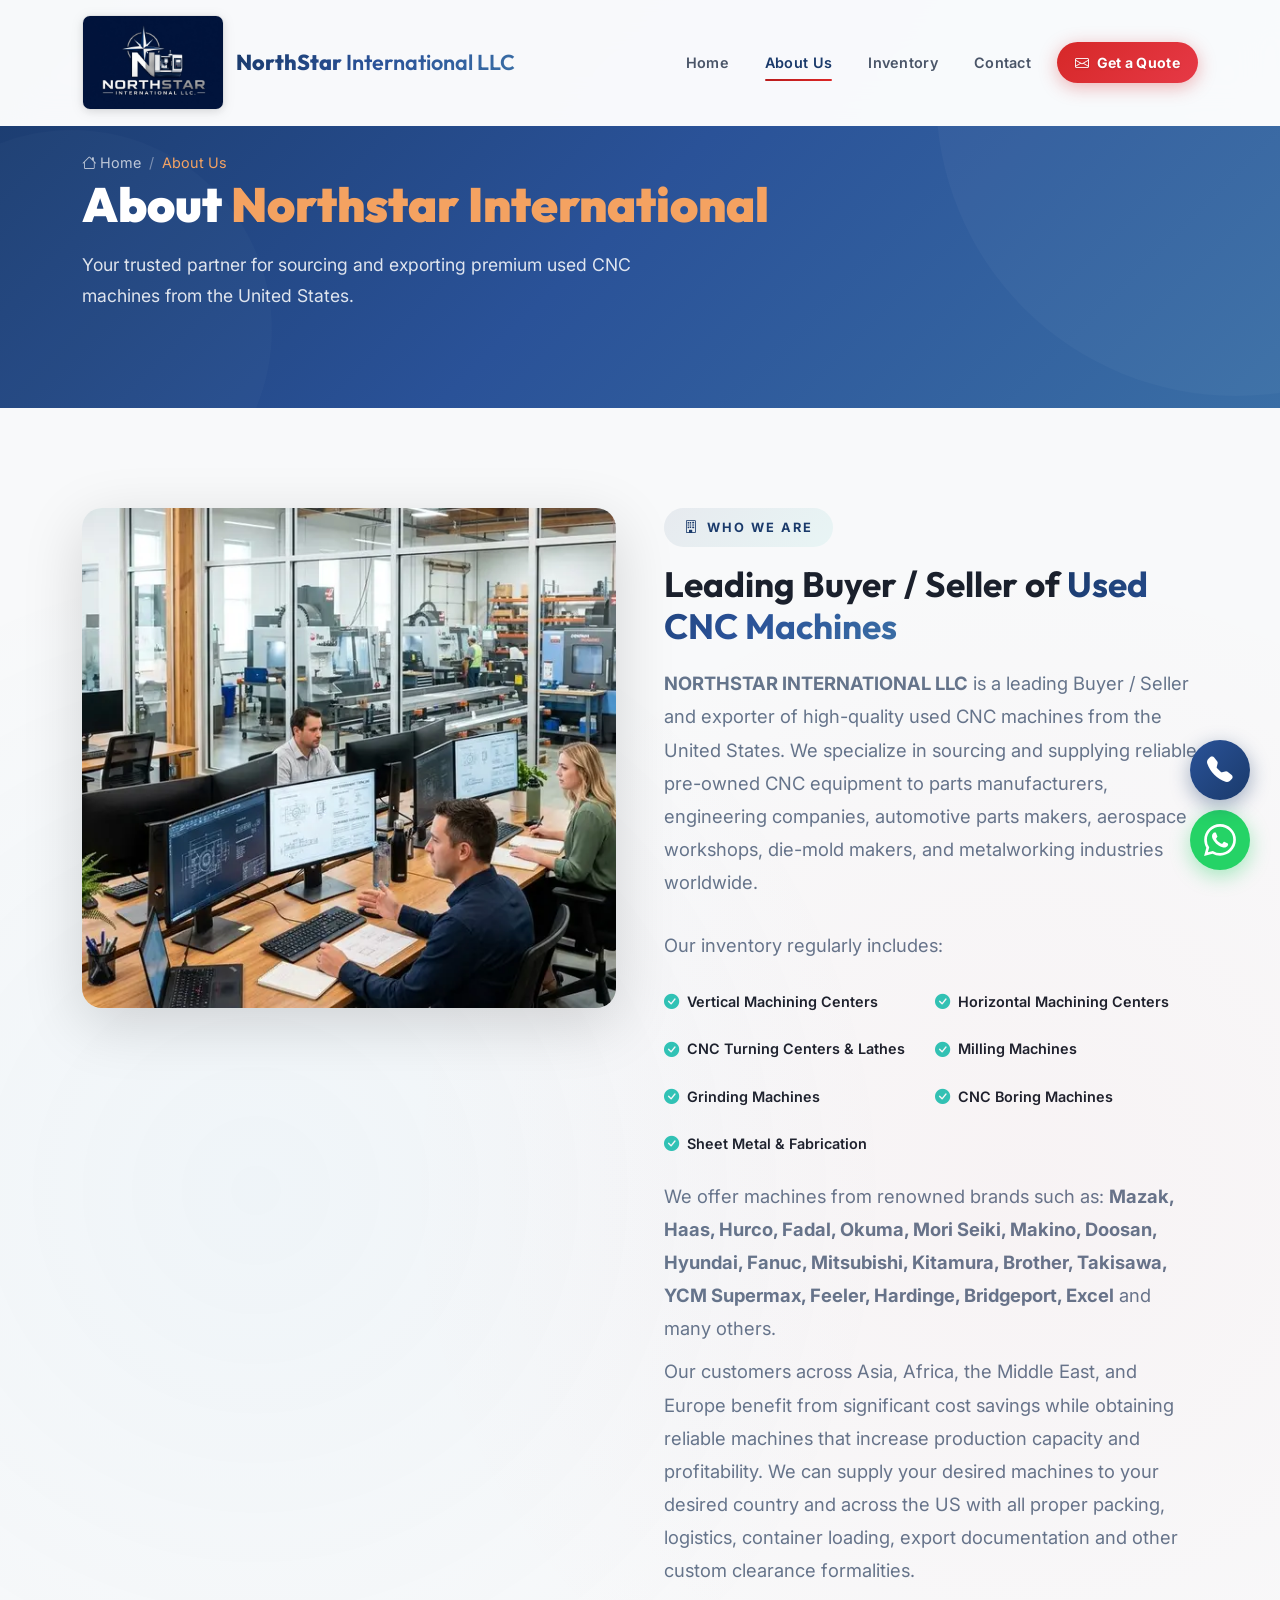
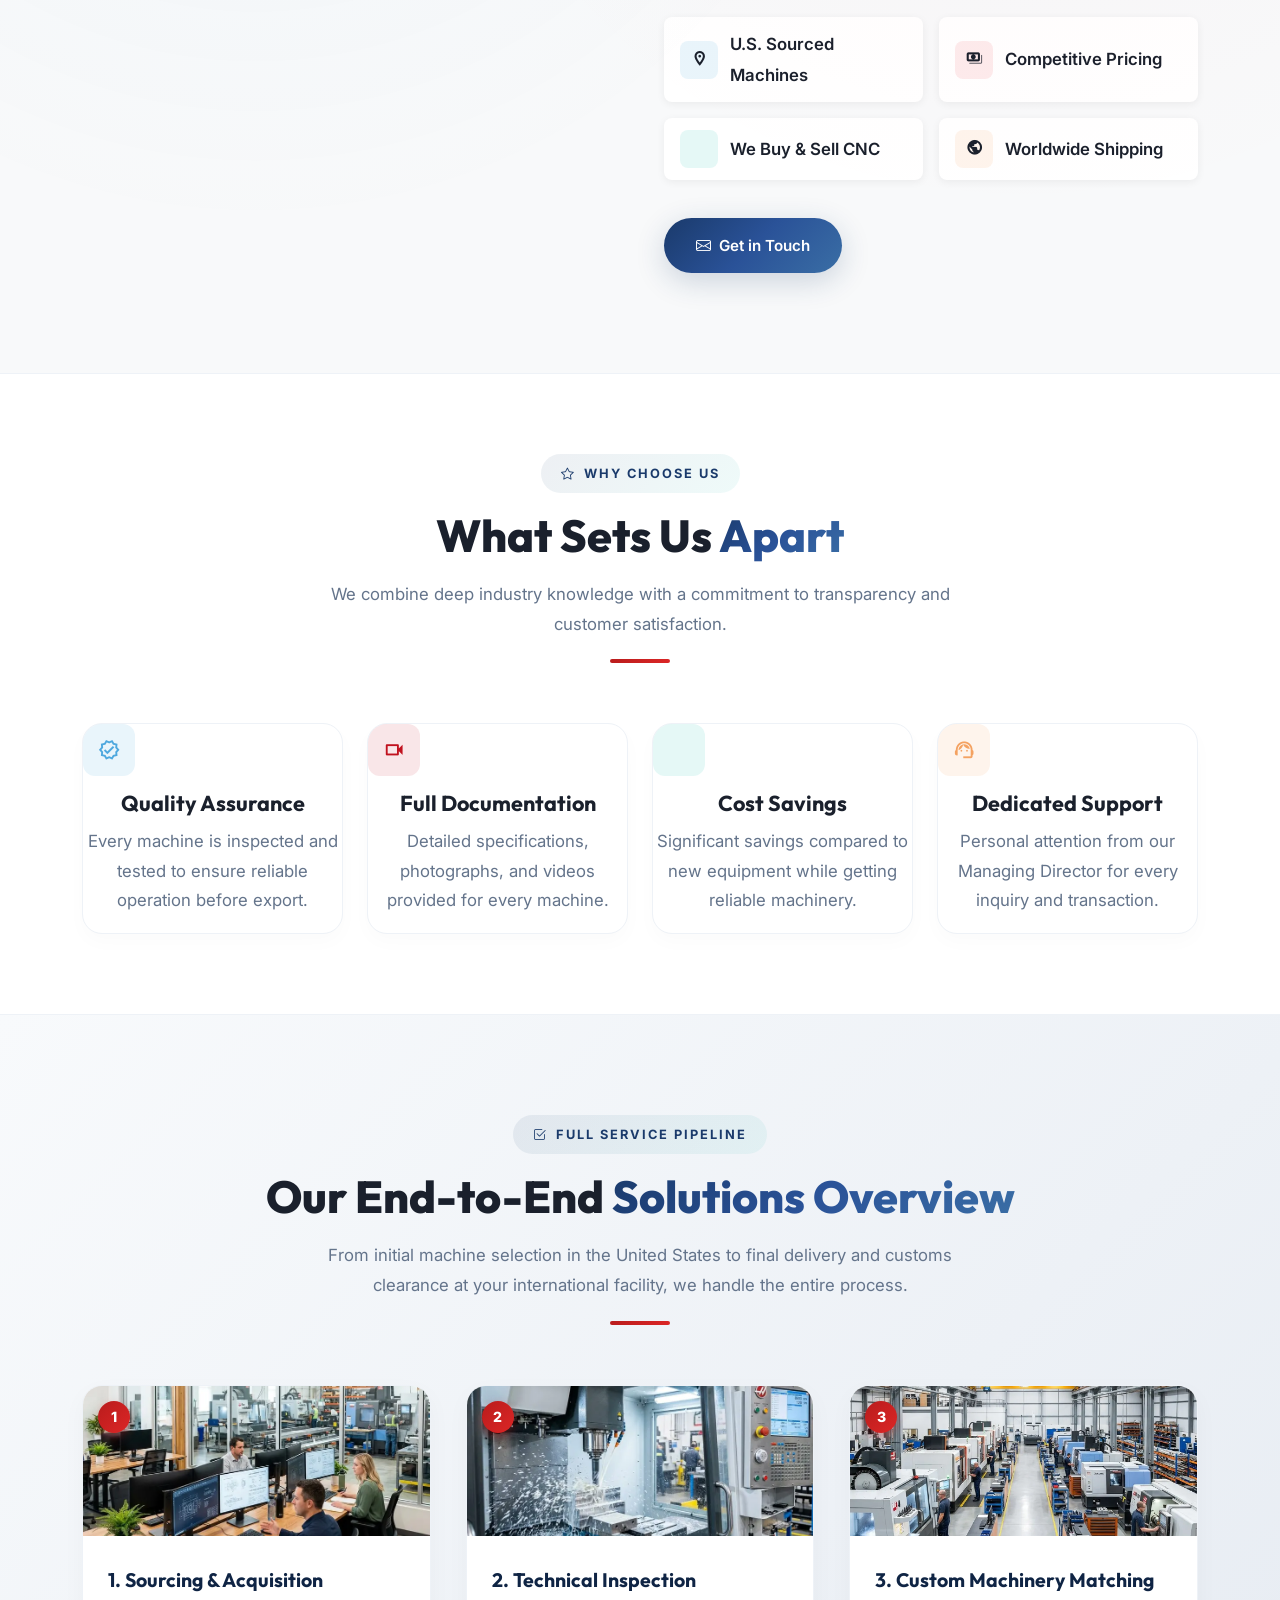
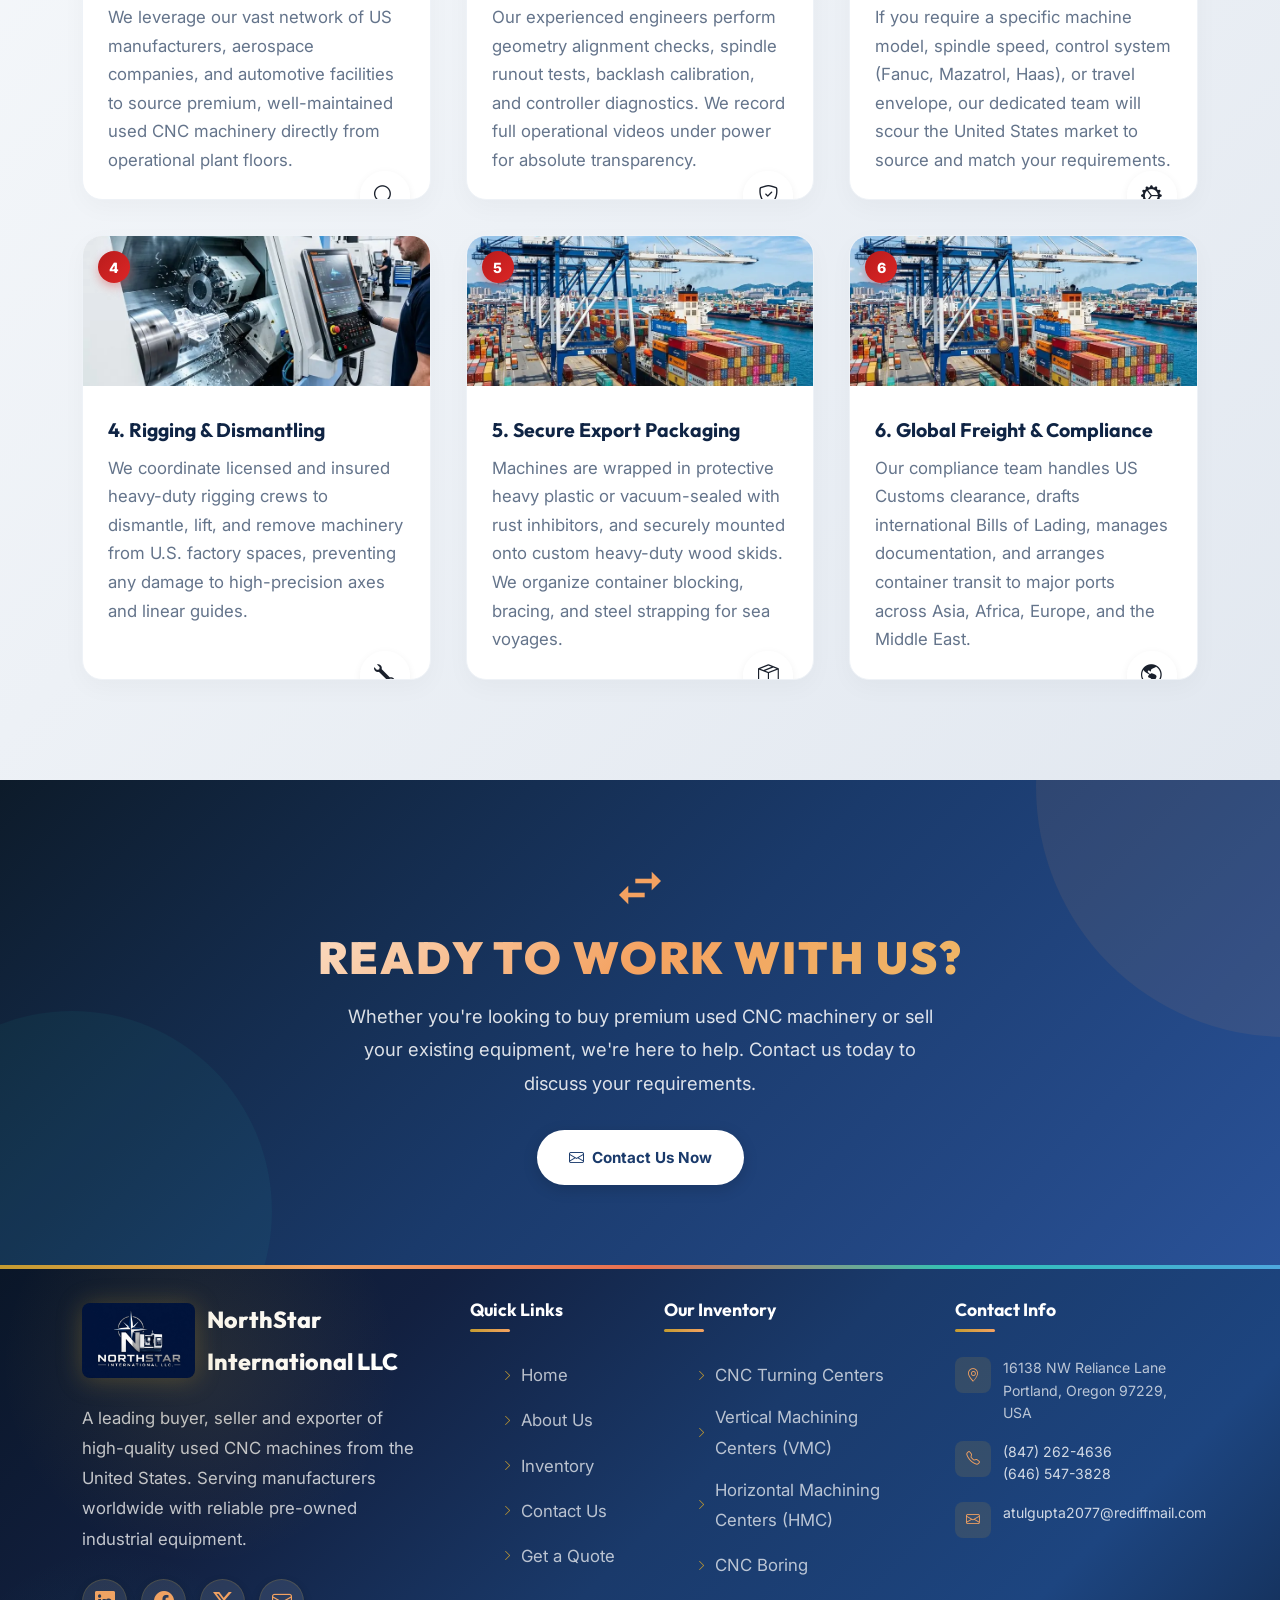
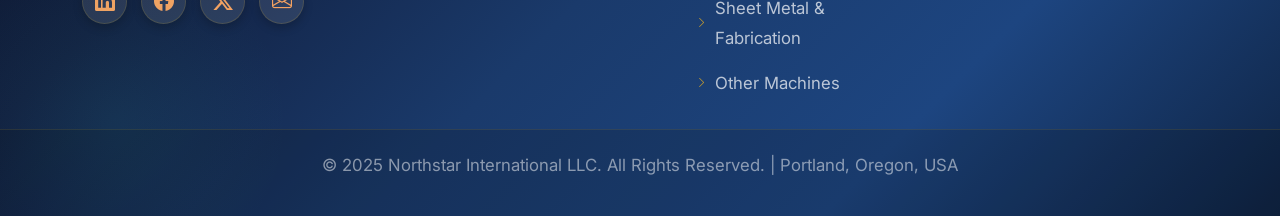
==== commit 5d11e124: "logo updatefdsfdsfdsdadsa" ====
--- a/about.html
+++ b/about.html
@@ -36,9 +36,9 @@
   <nav class="navbar navbar-expand-lg navbar-custom fixed-top" id="mainNav">
     <div class="container">
       <a class="navbar-brand" href="index.html">
-        <img src="pic/logo.jpg" alt="Northstar International LLC">
+        <img src="pic/logo.jpg" alt="North Star International LLC">
         <div class="brand-text">
-          <span class="brand-name">Northstar International</span>
+          <span class="brand-name"><span class="brand-main">NorthStar</span> <span class="brand-sub">International LLC</span></span>
         </div>
       </a>
       <button class="navbar-toggler" type="button" data-bs-toggle="collapse" data-bs-target="#navbarNav" aria-controls="navbarNav" aria-expanded="false" aria-label="Toggle navigation">
@@ -306,7 +306,7 @@
         <div class="col-lg-4">
           <div class="footer-brand">
             <img src="pic/logo.jpg" alt="Northstar Logo" width="75" height="75" loading="lazy">
-            <span class="footer-brand-text">Northstar International LLC</span>
+            <span class="footer-brand-text">NorthStar International LLC</span>
           </div>
           <p class="footer-description">
             A leading buyer, seller and exporter of high-quality used CNC machines from the United States. Serving manufacturers worldwide with reliable pre-owned industrial equipment.
--- a/css/style.css
+++ b/css/style.css
@@ -260,7 +260,7 @@
 }
 
 .navbar-brand .brand-name {
-  font-size: 1.1rem;
+  font-size: 1.35rem;
   font-weight: 800;
   background: var(--gradient-primary);
   -webkit-background-clip: text;
@@ -268,13 +268,13 @@
   background-clip: text;
 }
 
-.navbar-brand .brand-tagline {
-  font-size: 0.55rem;
-  font-weight: 500;
-  color: var(--text-light);
-  text-transform: uppercase;
-  letter-spacing: 2px;
-  -webkit-text-fill-color: var(--text-light);
+.navbar-brand .brand-main {
+  display: inline;
+}
+
+.navbar-brand .brand-sub {
+  display: inline;
+  font-weight: 600;
 }
 
 .navbar-custom .nav-link {
@@ -378,7 +378,7 @@
 .hero-wrapper-card {
   position: relative;
   width: 100%;
-  background: #050b14;
+  background: #01143c;
   border-radius: 32px;
   overflow: hidden;
   box-shadow: 
@@ -408,7 +408,7 @@
   left: 0;
   right: -55px; /* Extend into the right panel */
   bottom: 0;
-  background: #091526; /* Deep navy */
+  background: #01143c; /* Deep navy matching slider background */
   transform: skewX(-8deg); /* Creates the sharp slanted slope */
   transform-origin: top right;
   z-index: 1;
@@ -781,28 +781,6 @@
   }
 }
 
-@media (max-width: 575.98px) {
-  .hero-bullet-grid {
-    grid-template-columns: 1fr;
-  }
-  .hero-showcase-label {
-    left: 16px;
-    right: 16px;
-    bottom: 16px;
-    padding: 16px;
-  }
-  .label-specs-row {
-    flex-direction: column;
-    gap: 8px;
-  }
-  .spec-badge {
-    width: 100%;
-  }
-  .hero-showcase-dots {
-    bottom: 24px;
-    right: 32px;
-  }
-}
 
 .hero-floating-card .hfc-text span { font-size: 0.75rem; color: var(--text-light); }
 
@@ -815,7 +793,7 @@
 .hero-showcase-panel {
   position: relative;
   z-index: 2;
-  background: linear-gradient(160deg, #050b14 0%, #0a172a 50%, #0e1e36 100%);
+  background: #01143c;
   display: flex;
   align-items: center;
   justify-content: center;
@@ -1040,7 +1018,7 @@
 /* Elegant Floating Label Capsule in 3D Space */
 .hero-showcase-label {
   position: relative; /* Sit underneath the image to avoid overlapping it */
-  background: rgba(9, 21, 38, 0.98); /* Solid deep dark blue for excellent contrast */
+  background: #000000; /* Solid black background */
   border-top: 1px solid rgba(255, 255, 255, 0.1); /* Thin divider line */
   border-radius: 0 0 28px 28px; /* Match bottom corners of showcase card */
   padding: 20px 24px;
@@ -1170,20 +1148,40 @@
 
 @media (max-width: 575.98px) {
   .hero-text-panel {
-    padding: 100px 16px 36px 16px;
+    padding: 100px 16px 30px 16px;
   }
 
   .hero-title {
     font-size: 1.8rem;
   }
 
-  .hero-bullet-list li {
-    font-size: 0.92rem;
+  /* Stacked single column bullets grid on mobile for perfect symmetry */
+  .hero-bullet-grid {
+    grid-template-columns: 1fr !important;
+    gap: 8px;
+    margin-bottom: 20px;
+  }
+
+  .bullet-card {
+    padding: 10px 14px;
+    gap: 12px;
+    border-radius: 10px;
+  }
+
+  .bullet-card .bc-icon {
+    width: 32px;
+    height: 32px;
+    font-size: 0.95rem;
+  }
+
+  .bullet-card .bc-text {
+    font-size: 0.8rem;
+    line-height: 1.3;
   }
 
   .hero-showcase-panel {
     min-height: auto;
-    padding: 30px 12px;
+    padding: 24px 12px;
   }
 
   .hero-showcase-slide {
@@ -1203,13 +1201,15 @@
     min-height: auto;
   }
 
+  /* Compact specs label sitting under the image */
   .hero-showcase-label {
-    bottom: 12px;
-    left: 12px;
-    right: 12px;
-    padding: 12px 16px;
-    border-radius: 12px;
-    transform: none !important; /* Flat label on mobile */
+    position: relative;
+    bottom: auto;
+    left: auto;
+    right: auto;
+    padding: 14px 16px;
+    border-radius: 0 0 20px 20px; /* match mobile card border radius */
+    transform: none !important;
   }
 
   .hero-showcase-arrow {
@@ -1221,7 +1221,42 @@
   }
 
   .showcase-machine-type {
-    font-size: 0.8rem;
+    font-size: 0.75rem;
+  }
+
+  /* Keep specs badges horizontal on mobile to save vertical space */
+  .label-specs-row {
+    flex-direction: row; /* Horizontal inline badges */
+    gap: 6px;
+    margin-bottom: 12px;
+    padding-top: 12px;
+  }
+
+  .spec-badge {
+    width: 32%; /* Fit 3 badges side-by-side */
+    padding: 6px 8px;
+    gap: 6px;
+    border-radius: 8px;
+  }
+
+  .spec-badge .sb-icon {
+    font-size: 0.95rem;
+  }
+
+  .spec-badge .sb-text {
+    min-width: 0;
+  }
+
+  .spec-badge .sb-label {
+    font-size: 0.52rem;
+    letter-spacing: 0;
+  }
+
+  .spec-badge .sb-val {
+    font-size: 0.72rem;
+    white-space: nowrap;
+    overflow: hidden;
+    text-overflow: ellipsis;
   }
 }
 
@@ -1736,52 +1771,37 @@
 }
 
 .brands-marquee-wrapper {
-  --marquee-gap: 50px;
-  display: flex;
-  overflow: hidden;
+  display: flex;
+  overflow: visible;
+  justify-content: center;
+  flex-wrap: wrap;
+  gap: 20px;
+  padding: 24px 0;
   user-select: none;
-  gap: var(--marquee-gap);
-  padding: 20px 0;
 }
 
 @media (max-width: 767px) {
   .brands-marquee-wrapper {
-    --marquee-gap: 20px;
+    gap: 12px;
   }
 }
 
 .brands-marquee {
   display: flex;
-  flex-shrink: 0;
-  align-items: center;
-  gap: var(--marquee-gap);
-  min-width: 100%;
-  animation: marquee-scroll 45s linear infinite;
+  justify-content: center;
+  flex-wrap: wrap;
+  gap: 20px;
+  width: 100%;
+  min-width: auto;
+  animation: none !important; /* disable marquee animation completely */
 }
 
 .brand-item {
   flex-shrink: 0;
-  padding: 16px 30px;
-  background: var(--white);
-  border-radius: var(--radius-md);
-  box-shadow: var(--shadow-sm);
   display: flex;
   align-items: center;
   justify-content: center;
-  min-width: 160px;
-  font-family: var(--font-heading);
-  font-weight: 700;
-  font-size: 1rem;
-  color: var(--dark-gray);
   transition: var(--transition);
-  border: 1px solid var(--light-gray);
-}
-
-.brand-item:hover {
-  box-shadow: var(--shadow-md);
-  color: var(--primary);
-  border-color: var(--primary);
-  transform: translateY(-3px);
 }
 
 @keyframes marquee-scroll {
@@ -2726,26 +2746,49 @@
 }
 
 @media (max-width: 767px) {
+  .navbar-custom {
+    padding: 6px 0 !important;
+  }
+
+  .navbar-custom.scrolled {
+    padding: 4px 0 !important;
+  }
+
   .navbar-brand img {
-    height: 48px !important;
-    max-height: 48px !important;
+    height: 70px !important;
+    max-height: 70px !important;
   }
 
   .navbar-custom.scrolled .navbar-brand img {
-    height: 42px !important;
-    max-height: 42px !important;
-  }
-
-  .navbar-brand .brand-name {
-    font-size: 1.05rem !important;
-  }
-
-  .navbar-brand .brand-tagline {
-    font-size: 0.58rem !important;
+    height: 58px !important;
+    max-height: 58px !important;
+  }
+
+  .navbar-brand .brand-main {
+    display: block;
+    font-size: 1.35rem !important;
+    font-weight: 900;
+  }
+
+  .navbar-brand .brand-sub {
+    display: block;
+    font-size: 0.85rem !important;
+    font-weight: 700;
+    text-transform: uppercase;
+    letter-spacing: 0.5px;
+    margin-top: 1px;
   }
 
   .hero-section {
     padding-top: 90px;
+  }
+
+  .brands-section {
+    padding: 40px 0 !important;
+  }
+
+  .brands-marquee-wrapper {
+    padding: 12px 0 !important;
   }
 
   .page-header {
@@ -2788,26 +2831,52 @@
   .cta-box h2 {
     font-size: 1.6rem;
   }
+
+  #footer .footer-brand {
+    flex-direction: column !important;
+    align-items: center !important;
+    text-align: center !important;
+    gap: 12px !important;
+  }
+
+  #footer .footer-brand img {
+    height: 90px !important;
+    max-height: 90px !important;
+    width: auto !important;
+  }
+
+  #footer .footer-brand-text {
+    text-align: center !important;
+    font-size: 1.45rem !important;
+  }
+
+  .footer-description {
+    text-align: center !important;
+  }
+
+  .footer-social {
+    justify-content: center !important;
+  }
 }
 
 @media (max-width: 576px) {
   .navbar-brand img {
-    height: 44px !important;
-    max-height: 44px !important;
+    height: 60px !important;
+    max-height: 60px !important;
   }
 
   .navbar-custom.scrolled .navbar-brand img {
-    height: 38px !important;
-    max-height: 38px !important;
-  }
-
-  .navbar-brand .brand-name {
-    font-size: 0.95rem !important;
-  }
-
-  .navbar-brand .brand-tagline {
-    font-size: 0.52rem !important;
-    letter-spacing: 0.5px !important;
+    height: 48px !important;
+    max-height: 48px !important;
+  }
+
+  .navbar-brand .brand-main {
+    font-size: 1.15rem !important;
+  }
+
+  .navbar-brand .brand-sub {
+    font-size: 0.72rem !important;
+    letter-spacing: 0.2px !important;
   }
 
   .hero-section {
@@ -3925,60 +3994,40 @@
   transform: scale(1.08);
 }
 
-/* --- BRAND ITEM WITH LOGO (Marquee Section) --- */
 .brand-item.brand-item-logo {
-  flex-direction: column;
-  gap: 8px;
-  padding: 16px 24px;
-  min-width: 160px;
+  display: flex;
+  align-items: center;
+  justify-content: center;
+  padding: 8px;
 }
 
 .brand-item.brand-item-logo img {
-  width: 48px;
-  height: 48px;
+  width: 85px;
+  height: 85px;
   object-fit: contain;
   background: white;
-  border-radius: 12px;
-  padding: 8px;
-  box-shadow: 0 2px 8px rgba(0,0,0,0.06);
-  transition: all 0.4s ease;
+  border-radius: 16px;
+  padding: 10px;
+  box-shadow: 0 4px 15px rgba(0,0,0,0.06);
+  transition: all 0.3s ease;
+  border: 1px solid rgba(0,0,0,0.05);
 }
 
 .brand-item.brand-item-logo:hover img {
-  transform: scale(1.1);
-  box-shadow: 0 4px 15px rgba(0,0,0,0.12);
-}
-
-.brand-item.brand-item-logo span {
-  font-size: 0.72rem;
-  font-weight: 700;
-  text-transform: uppercase;
-  letter-spacing: 1.5px;
-  color: var(--text-light);
-  transition: color 0.3s ease;
-}
-
-.brand-item.brand-item-logo:hover span {
-  color: var(--primary);
+  transform: scale(1.08) translateY(-3px);
+  box-shadow: 0 8px 24px rgba(0,0,0,0.12);
 }
 
 @media (max-width: 767px) {
   .brand-item.brand-item-logo {
-    min-width: 130px !important;
-    padding: 12px 14px !important;
-    gap: 6px !important;
+    padding: 6px !important;
   }
 
   .brand-item.brand-item-logo img {
-    width: 44px !important;
-    height: 44px !important;
-    max-width: none !important;
-    max-height: none !important;
-    padding: 6px !important;
-  }
-
-  .brand-item.brand-item-logo span {
-    font-size: 0.68rem !important;
+    width: 65px !important;
+    height: 65px !important;
+    border-radius: 12px;
+    padding: 8px !important;
   }
 }
 
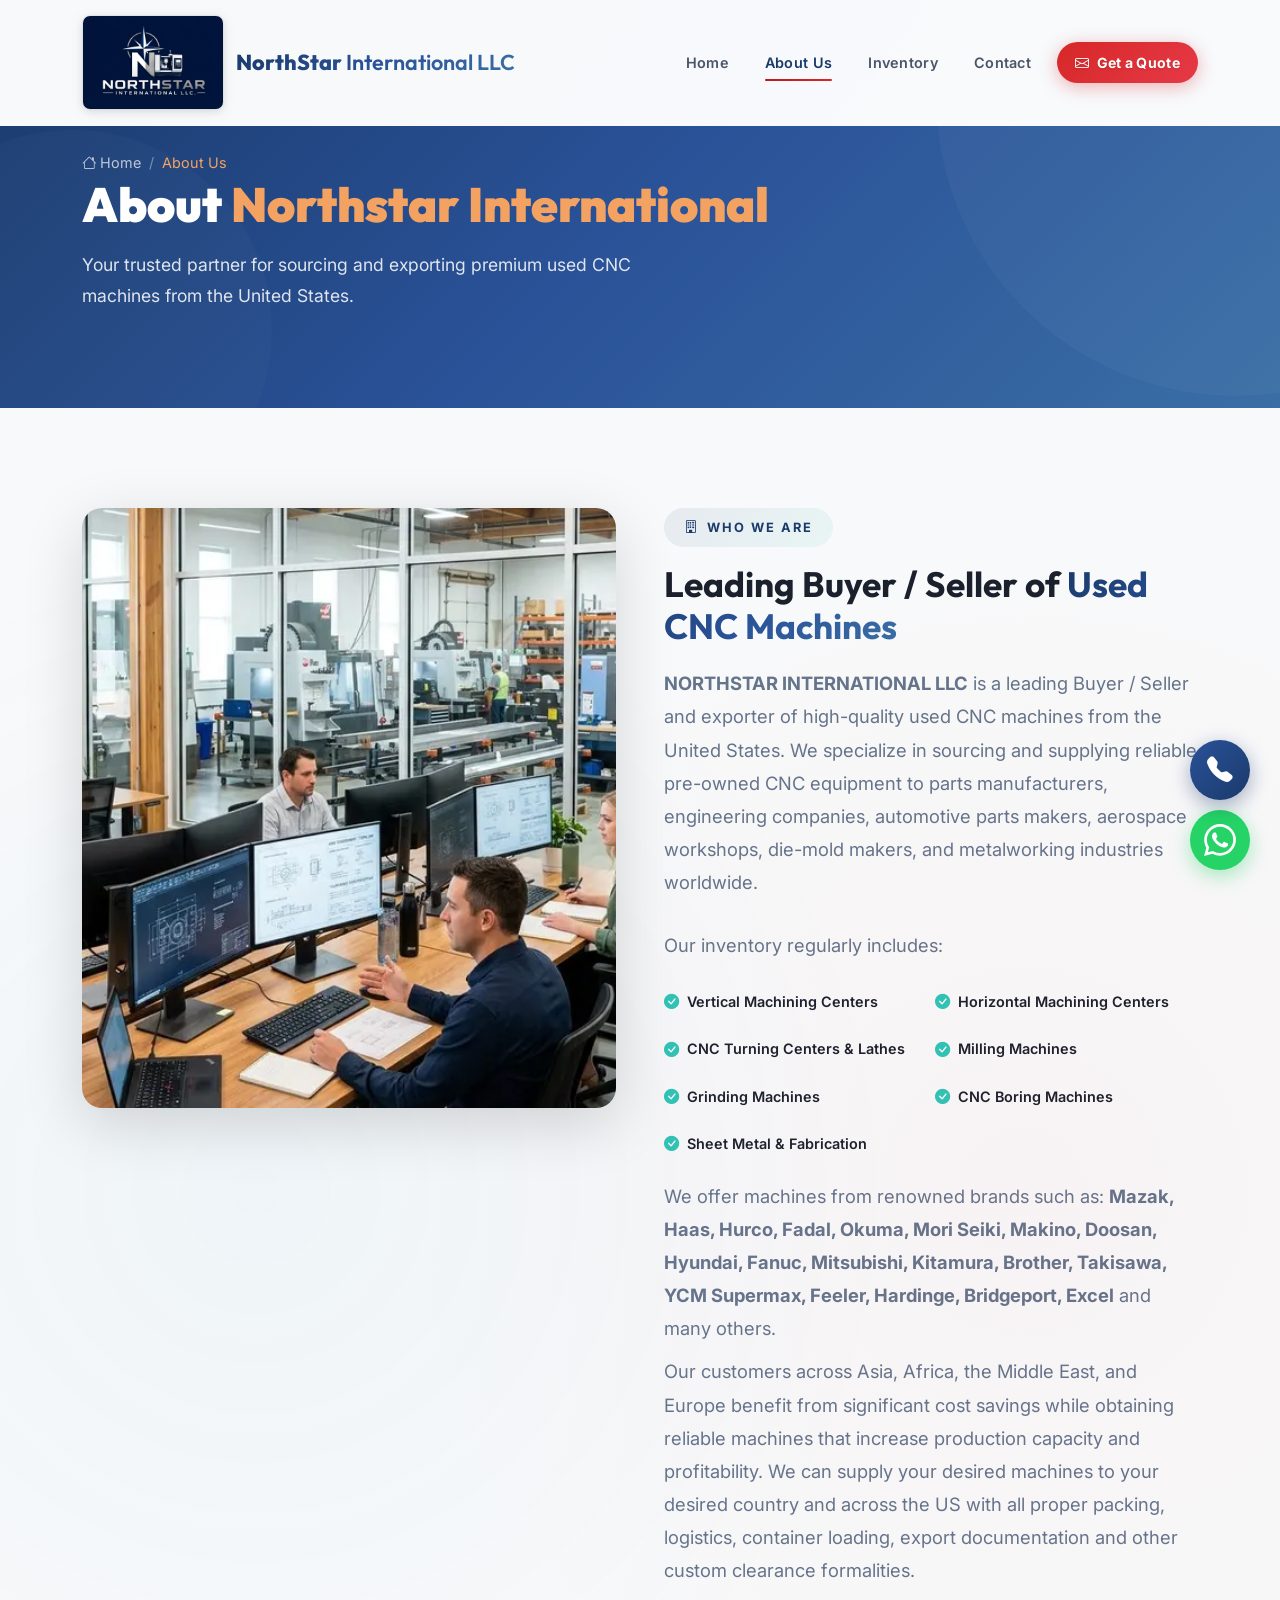
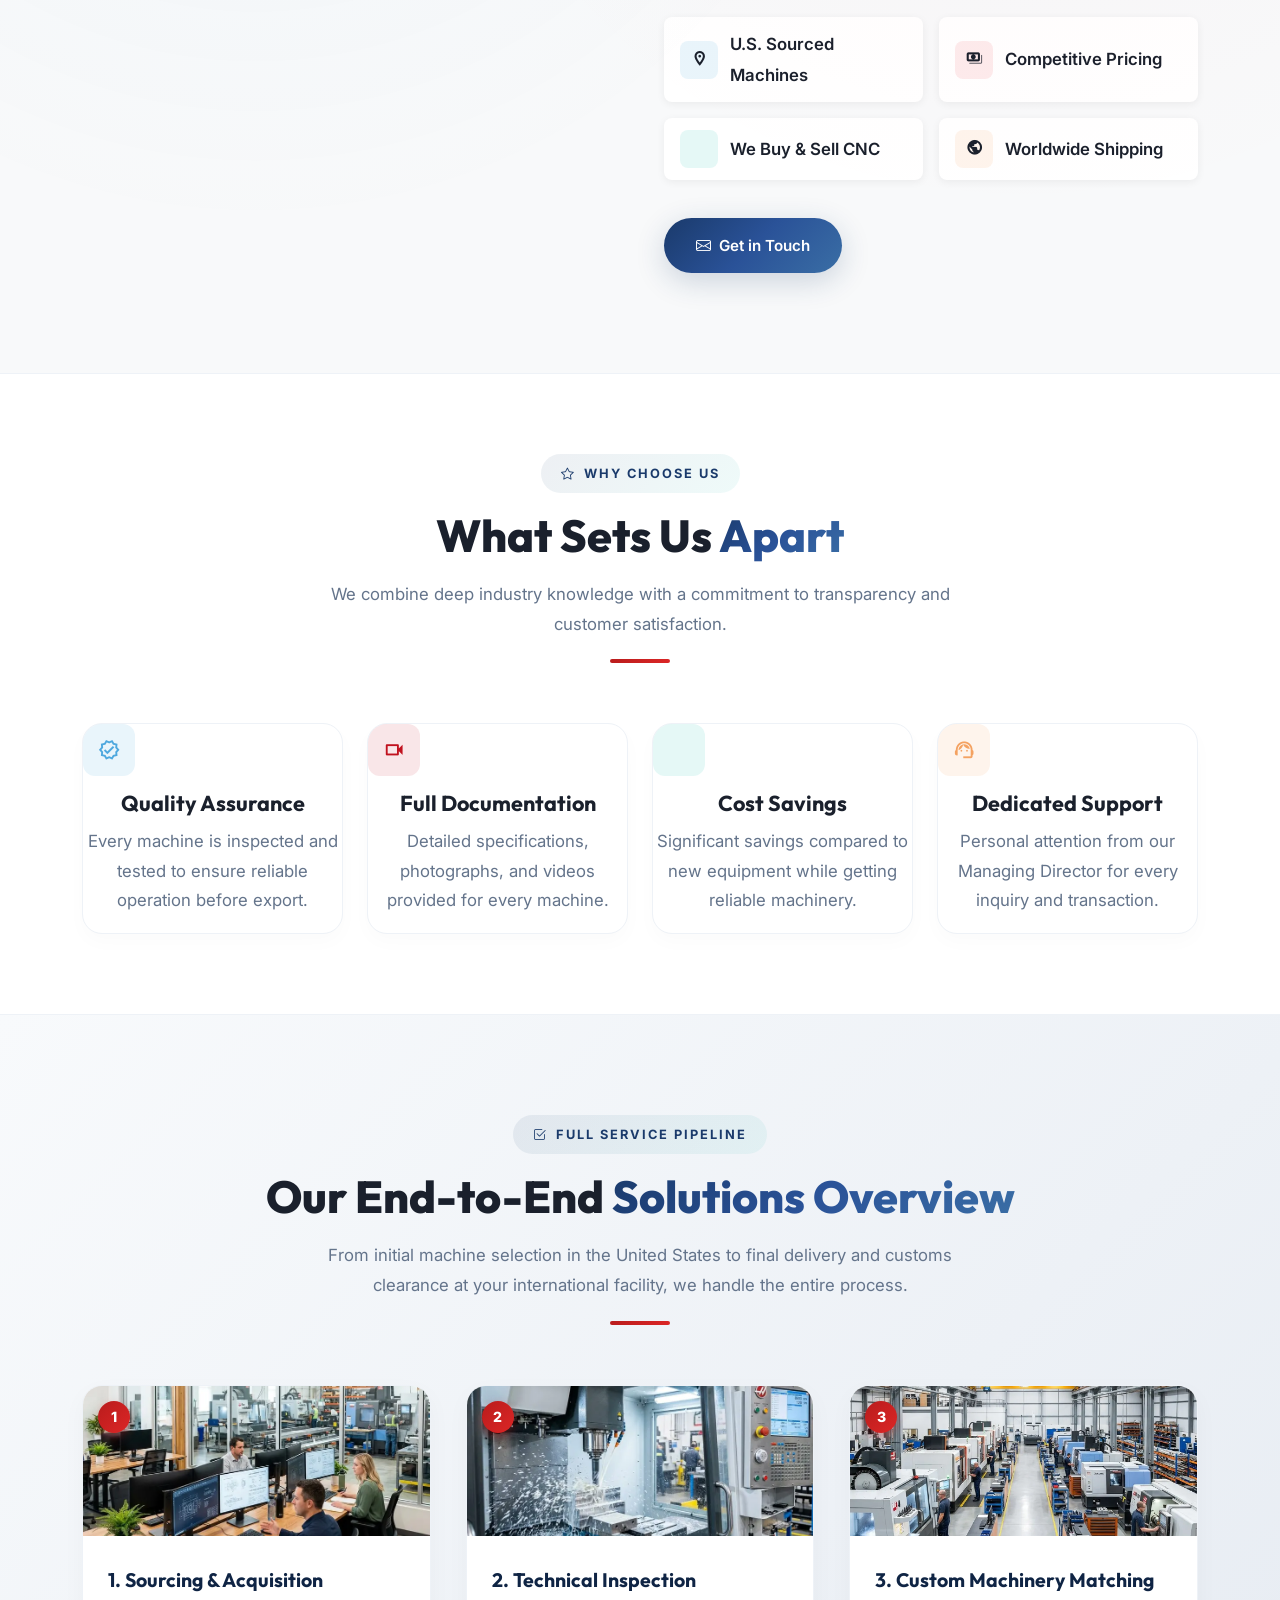
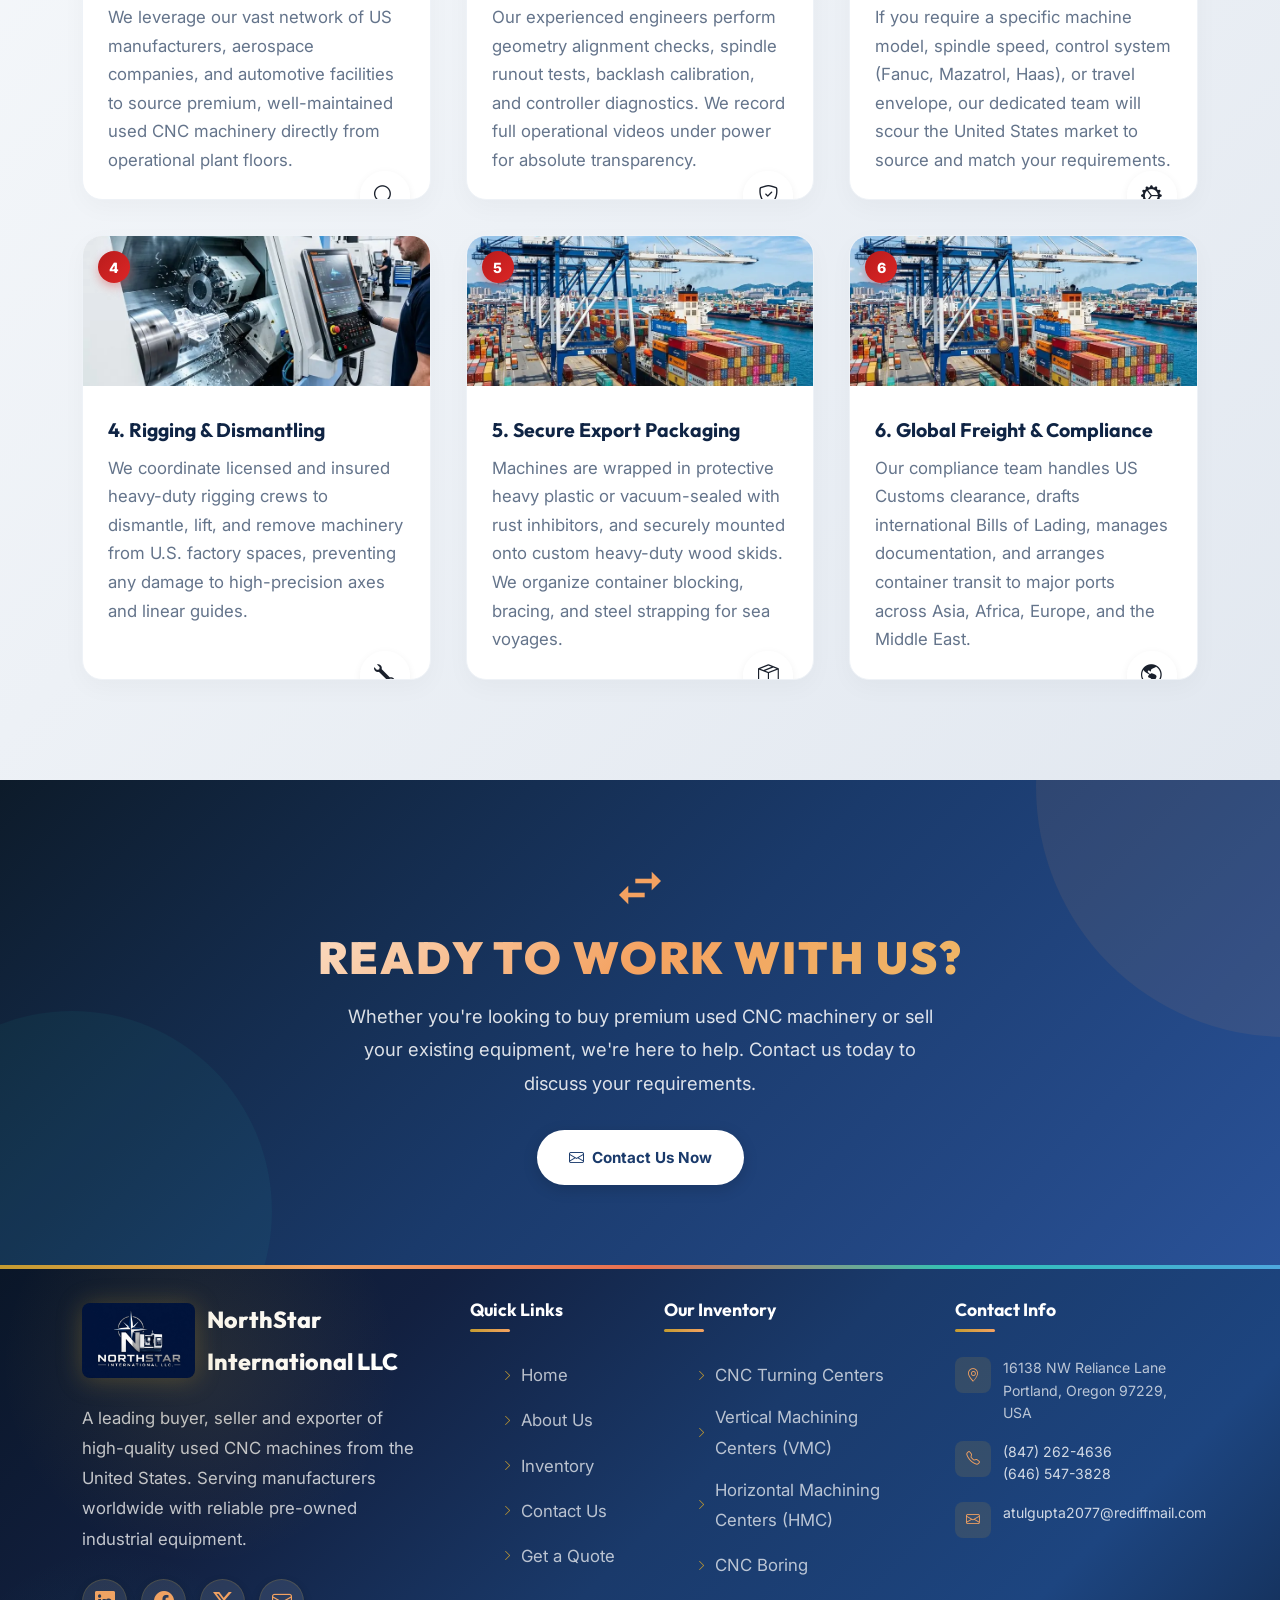
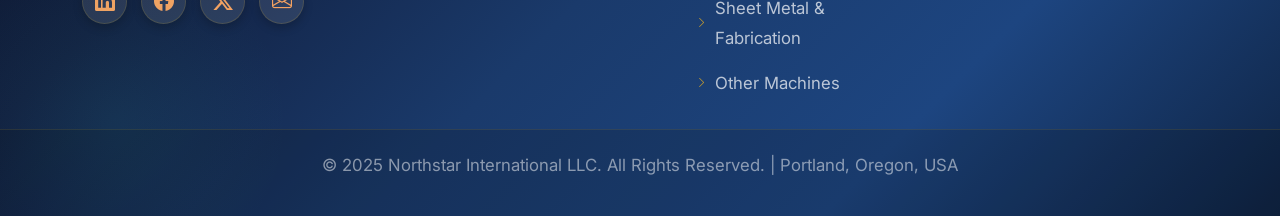
==== commit 1cb21cec: "logo updatefdsfdsfdsdadsa" ====
--- a/about.html
+++ b/about.html
@@ -93,7 +93,7 @@
         <div class="col-lg-6 reveal-left">
           <div class="about-image-wrapper about-image-sticky">
             <div class="about-image">
-              <img src="pic/about-office.webp" alt="Our Operations Center" width="600" height="400" loading="lazy" style="height: 100%; min-height: 500px;">
+              <img src="pic/about-office.webp" alt="Our Operations Center" width="600" height="400" loading="lazy">
             </div>
           </div>
         </div>
--- a/css/style.css
+++ b/css/style.css
@@ -1449,8 +1449,16 @@
 }
 
 .about-image-sticky .about-image img {
-  height: auto;
-  min-height: 400px;
+  height: 600px;
+  min-height: 600px;
+  object-fit: cover;
+}
+
+@media (max-width: 991px) {
+  .about-image-sticky .about-image img {
+    height: 400px;
+    min-height: 400px;
+  }
 }
 
 .about-image:hover img {
@@ -4000,17 +4008,18 @@
   justify-content: center;
   padding: 8px;
 }
-
 .brand-item.brand-item-logo img {
-  width: 85px;
-  height: 85px;
+  width: 105px;
+  height: 105px;
   object-fit: contain;
   background: white;
   border-radius: 16px;
-  padding: 10px;
+  padding: 14px;
   box-shadow: 0 4px 15px rgba(0,0,0,0.06);
   transition: all 0.3s ease;
   border: 1px solid rgba(0,0,0,0.05);
+  image-rendering: -webkit-optimize-contrast;
+  image-rendering: crisp-edges;
 }
 
 .brand-item.brand-item-logo:hover img {
@@ -4024,13 +4033,12 @@
   }
 
   .brand-item.brand-item-logo img {
-    width: 65px !important;
-    height: 65px !important;
+    width: 80px !important;
+    height: 80px !important;
     border-radius: 12px;
-    padding: 8px !important;
-  }
-}
-
+    padding: 10px !important;
+  }
+}
 /* --- COLORFUL VIBRANT FOOTER --- */
 .footer.footer-colorful {
   background: linear-gradient(135deg, #0a1628 0%, #122040 25%, #1a3a6b 50%, #1d4580 75%, #0f2444 100%) !important;
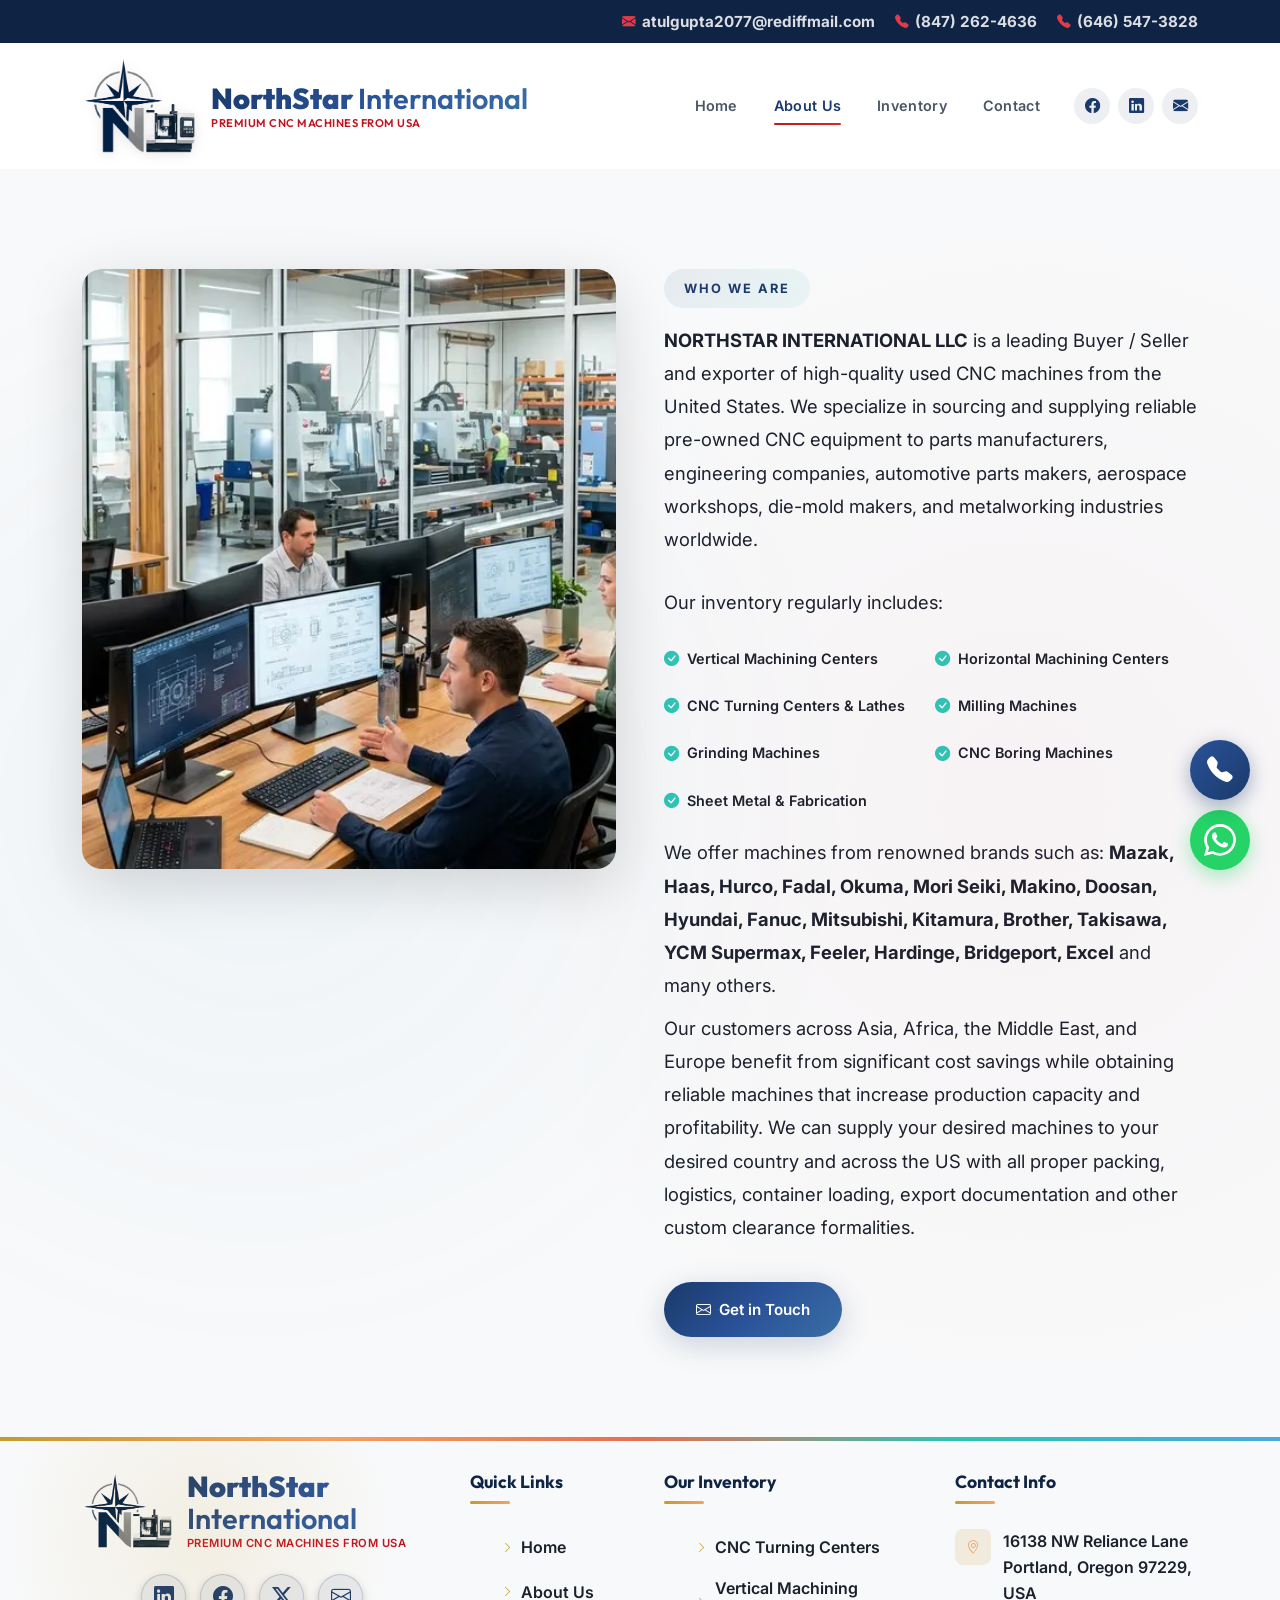
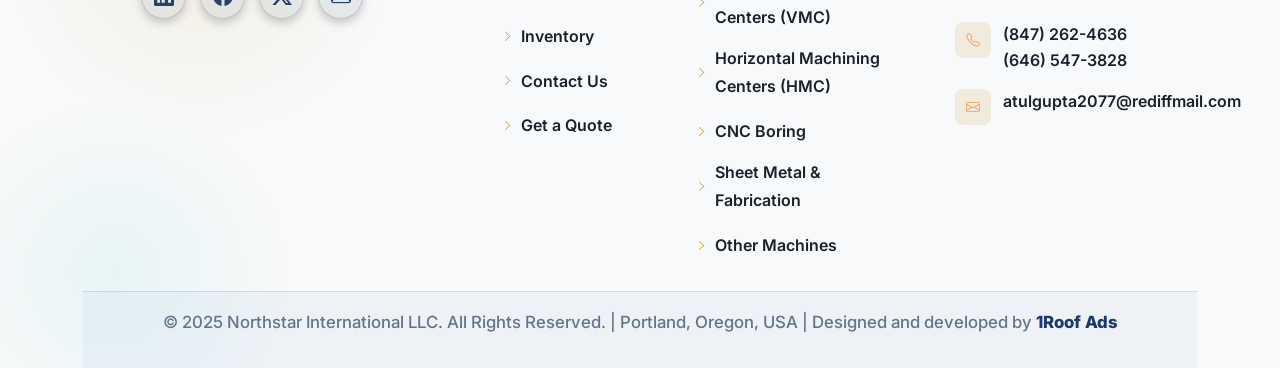
==== commit 7d364320: "changes updated" ====
--- a/about.html
+++ b/about.html
@@ -1,10 +1,13 @@
 <!DOCTYPE html>
 <html lang="en">
+
 <head>
   <meta charset="UTF-8">
   <meta name="viewport" content="width=device-width, initial-scale=1.0">
-  <meta name="description" content="Learn about Northstar International LLC — a leading U.S.-based seller and exporter of premium used CNC machines. Serving manufacturers worldwide from Portland, Oregon.">
-  <meta name="keywords" content="about Northstar International, CNC machine exporter, used machinery dealer USA, Portland Oregon CNC, CNC equipment supplier">
+  <meta name="description"
+    content="Learn about Northstar International LLC — a leading U.S.-based seller and exporter of premium used CNC machines. Serving manufacturers worldwide from Portland, Oregon.">
+  <meta name="keywords"
+    content="about Northstar International, CNC machine exporter, used machinery dealer USA, Portland Oregon CNC, CNC equipment supplier">
   <meta name="author" content="Northstar International LLC">
   <title>About Us | Northstar International LLC</title>
 
@@ -12,7 +15,9 @@
   <link rel="preconnect" href="https://fonts.googleapis.com">
   <link rel="preconnect" href="https://fonts.gstatic.com" crossorigin>
   <!-- Google Fonts (non-render-blocking) -->
-  <link href="https://fonts.googleapis.com/css2?family=Inter:wght@300;400;500;600;700;800;900&family=Outfit:wght@300;400;500;600;700;800;900&display=swap" rel="stylesheet">
+  <link
+    href="https://fonts.googleapis.com/css2?family=Inter:wght@300;400;500;600;700;800;900&family=Outfit:wght@300;400;500;600;700;800;900&display=swap"
+    rel="stylesheet">
 
   <!-- Bootstrap 5.3 CSS -->
   <link href="https://cdn.jsdelivr.net/npm/bootstrap@5.3.3/dist/css/bootstrap.min.css" rel="stylesheet">
@@ -25,6 +30,7 @@
   <!-- Favicon -->
   <link rel="icon" type="image/jpeg" href="pic/logo.jpg">
 </head>
+
 <body class="page-transition">
 
   <!-- Preloader -->
@@ -32,59 +38,70 @@
     <div class="preloader-spinner"></div>
   </div>
 
-  <!-- Navbar -->
-  <nav class="navbar navbar-expand-lg navbar-custom fixed-top" id="mainNav">
-    <div class="container">
-      <a class="navbar-brand" href="index.html">
-        <img src="pic/logo.jpg" alt="North Star International LLC">
-        <div class="brand-text">
-          <span class="brand-name"><span class="brand-main">NorthStar</span> <span class="brand-sub">International LLC</span></span>
-        </div>
-      </a>
-      <button class="navbar-toggler" type="button" data-bs-toggle="collapse" data-bs-target="#navbarNav" aria-controls="navbarNav" aria-expanded="false" aria-label="Toggle navigation">
-        <span class="navbar-toggler-icon"></span>
-      </button>
-      <div class="collapse navbar-collapse" id="navbarNav">
-        <ul class="navbar-nav ms-auto align-items-lg-center">
-          <li class="nav-item">
-            <a class="nav-link" href="index.html">Home</a>
-          </li>
-          <li class="nav-item">
-            <a class="nav-link active" href="about.html">About Us</a>
-          </li>
-          <li class="nav-item">
-            <a class="nav-link" href="inventory.html">Inventory</a>
-          </li>
-          <li class="nav-item">
-            <a class="nav-link" href="contact.html">Contact</a>
-          </li>
-          <li class="nav-item ms-lg-2">
-            <a class="nav-link nav-cta" href="contact.html"><i class="bi bi-envelope me-1"></i> Get a Quote</a>
-          </li>
-        </ul>
-      </div>
-    </div>
-  </nav>
-
-  <!-- Page Header -->
-  <section class="page-header">
-    <div class="container">
-      <div class="row">
-        <div class="col-lg-8">
-          <nav aria-label="breadcrumb">
-            <ol class="breadcrumb">
-              <li class="breadcrumb-item"><a href="index.html"><i class="bi bi-house me-1"></i>Home</a></li>
-              <li class="breadcrumb-item active" aria-current="page">About Us</li>
-            </ol>
-          </nav>
-          <h1>About <span style="color: var(--gold);">Northstar International</span></h1>
-          <p style="font-size: 1.1rem; opacity: 0.85; max-width: 600px;">
-            Your trusted partner for sourcing and exporting premium used CNC machines from the United States.
-          </p>
-        </div>
-      </div>
-    </div>
-  </section>
+  <!-- Sticky Header -->
+  <div class="sticky-header" id="stickyHeader">
+    <!-- Top Contact Bar -->
+    <div class="top-contact-bar" id="topBar">
+      <div class="container">
+        <div class="top-bar-inner">
+          <a href="mailto:atulgupta2077@rediffmail.com" class="top-bar-item">
+            <i class="bi bi-envelope-fill"></i>
+            <span>atulgupta2077@rediffmail.com</span>
+          </a>
+          <a href="tel:+18472624636" class="top-bar-item">
+            <i class="bi bi-telephone-fill"></i>
+            <span>(847) 262-4636</span>
+          </a>
+          <a href="tel:+16465473828" class="top-bar-item">
+            <i class="bi bi-telephone-fill"></i>
+            <span>(646) 547-3828</span>
+          </a>
+        </div>
+      </div>
+    </div>
+
+    <!-- Navbar -->
+    <nav class="navbar navbar-expand-lg navbar-custom" id="mainNav">
+      <div class="container">
+        <a class="navbar-brand" href="index.html">
+          <img src="img/logo_icon.png" alt="NorthStar International">
+          <div class="brand-text">
+            <span class="brand-name"><span class="brand-main">NorthStar</span> <span
+                class="brand-sub">International</span></span>
+            <span class="brand-tagline">Premium CNC Machines from USA</span>
+          </div>
+        </a>
+        <button class="navbar-toggler" type="button" data-bs-toggle="collapse" data-bs-target="#navbarNav"
+          aria-controls="navbarNav" aria-expanded="false" aria-label="Toggle navigation">
+          <span class="navbar-toggler-icon"></span>
+        </button>
+        <div class="collapse navbar-collapse" id="navbarNav">
+          <ul class="navbar-nav ms-auto align-items-lg-center">
+            <li class="nav-item">
+              <a class="nav-link" href="index.html">Home</a>
+            </li>
+            <li class="nav-item">
+              <a class="nav-link active" href="about.html">About Us</a>
+            </li>
+            <li class="nav-item">
+              <a class="nav-link" href="inventory.html">Inventory</a>
+            </li>
+            <li class="nav-item">
+              <a class="nav-link" href="contact.html">Contact</a>
+            </li>
+            <li class="nav-item ms-lg-3">
+              <div class="nav-social-icons">
+                <a href="#" aria-label="Facebook" class="nav-social-link"><i class="bi bi-facebook"></i></a>
+                <a href="#" aria-label="LinkedIn" class="nav-social-link"><i class="bi bi-linkedin"></i></a>
+                <a href="mailto:atulgupta2077@rediffmail.com" aria-label="Email" class="nav-social-link"><i
+                    class="bi bi-envelope-fill"></i></a>
+              </div>
+            </li>
+          </ul>
+        </div>
+      </div>
+    </nav>
+  </div>
 
   <!-- About Detail Section -->
   <section class="about-section" id="about-detail">
@@ -99,47 +116,56 @@
         </div>
         <div class="col-lg-6 reveal-right">
           <div class="about-content">
-            <div class="section-label"><i class="bi bi-building"></i> Who We Are</div>
-            <h2>Leading Buyer / Seller of <span class="text-gradient-primary">Used CNC Machines</span></h2>
+            <div class="section-label">Who We Are</div>
+            <!-- <h2>Leading Buyer / Seller of <span class="text-gradient-primary">Used CNC Machines</span></h2> -->
             <p class="about-text">
-              <strong>NORTHSTAR INTERNATIONAL LLC</strong> is a leading Buyer / Seller and exporter of high-quality used CNC machines from the United States. We specialize in sourcing and supplying reliable pre-owned CNC equipment to parts manufacturers, engineering companies, automotive parts makers, aerospace workshops, die-mold makers, and metalworking industries worldwide.
+              <strong>NORTHSTAR INTERNATIONAL LLC</strong> is a leading Buyer / Seller and exporter of high-quality used
+              CNC machines from the United States. We specialize in sourcing and supplying reliable pre-owned CNC
+              equipment to parts manufacturers, engineering companies, automotive parts makers, aerospace workshops,
+              die-mold makers, and metalworking industries worldwide.
             </p>
             <p class="about-text" style="margin-bottom: 20px;">
               Our inventory regularly includes:
             </p>
             <div class="row g-2 mb-3">
-              <div class="col-6"><div class="about-inventory-item"><i class="bi bi-check-circle-fill"></i> Vertical Machining Centers</div></div>
-              <div class="col-6"><div class="about-inventory-item"><i class="bi bi-check-circle-fill"></i> Horizontal Machining Centers</div></div>
-              <div class="col-6"><div class="about-inventory-item"><i class="bi bi-check-circle-fill"></i> CNC Turning Centers & Lathes</div></div>
-              <div class="col-6"><div class="about-inventory-item"><i class="bi bi-check-circle-fill"></i> Milling Machines</div></div>
-              <div class="col-6"><div class="about-inventory-item"><i class="bi bi-check-circle-fill"></i> Grinding Machines</div></div>
-              <div class="col-6"><div class="about-inventory-item"><i class="bi bi-check-circle-fill"></i> CNC Boring Machines</div></div>
-              <div class="col-6"><div class="about-inventory-item"><i class="bi bi-check-circle-fill"></i> Sheet Metal & Fabrication</div></div>
+              <div class="col-6">
+                <div class="about-inventory-item"><i class="bi bi-check-circle-fill"></i> Vertical Machining Centers
+                </div>
+              </div>
+              <div class="col-6">
+                <div class="about-inventory-item"><i class="bi bi-check-circle-fill"></i> Horizontal Machining Centers
+                </div>
+              </div>
+              <div class="col-6">
+                <div class="about-inventory-item"><i class="bi bi-check-circle-fill"></i> CNC Turning Centers & Lathes
+                </div>
+              </div>
+              <div class="col-6">
+                <div class="about-inventory-item"><i class="bi bi-check-circle-fill"></i> Milling Machines</div>
+              </div>
+              <div class="col-6">
+                <div class="about-inventory-item"><i class="bi bi-check-circle-fill"></i> Grinding Machines</div>
+              </div>
+              <div class="col-6">
+                <div class="about-inventory-item"><i class="bi bi-check-circle-fill"></i> CNC Boring Machines</div>
+              </div>
+              <div class="col-6">
+                <div class="about-inventory-item"><i class="bi bi-check-circle-fill"></i> Sheet Metal & Fabrication
+                </div>
+              </div>
             </div>
             <p class="about-text" style="margin-bottom: 10px;">
-              We offer machines from renowned brands such as: <strong>Mazak, Haas, Hurco, Fadal, Okuma, Mori Seiki, Makino, Doosan, Hyundai, Fanuc, Mitsubishi, Kitamura, Brother, Takisawa, YCM Supermax, Feeler, Hardinge, Bridgeport, Excel</strong> and many others.
+              We offer machines from renowned brands such as: <strong>Mazak, Haas, Hurco, Fadal, Okuma, Mori Seiki,
+                Makino, Doosan, Hyundai, Fanuc, Mitsubishi, Kitamura, Brother, Takisawa, YCM Supermax, Feeler, Hardinge,
+                Bridgeport, Excel</strong> and many others.
             </p>
             <p class="about-text">
-              Our customers across Asia, Africa, the Middle East, and Europe benefit from significant cost savings while obtaining reliable machines that increase production capacity and profitability. We can supply your desired machines to your desired country and across the US with all proper packing, logistics, container loading, export documentation and other custom clearance formalities.
-            </p>
-            <div class="about-features">
-              <div class="about-feature-item">
-                <div class="feature-icon blue"><span class="material-icons-outlined">location_on</span></div>
-                <span>U.S. Sourced Machines</span>
-              </div>
-              <div class="about-feature-item">
-                <div class="feature-icon red"><span class="material-icons-outlined">payments</span></div>
-                <span>Competitive Pricing</span>
-              </div>
-              <div class="about-feature-item">
-                <div class="feature-icon green"><span class="material-icons-outlined">handshake</span></div>
-                <span>We Buy & Sell CNC</span>
-              </div>
-              <div class="about-feature-item">
-                <div class="feature-icon gold"><span class="material-icons-outlined">public</span></div>
-                <span>Worldwide Shipping</span>
-              </div>
-            </div>
+              Our customers across Asia, Africa, the Middle East, and Europe benefit from significant cost savings while
+              obtaining reliable machines that increase production capacity and profitability. We can supply your
+              desired machines to your desired country and across the US with all proper packing, logistics, container
+              loading, export documentation and other custom clearance formalities.
+            </p>
+
             <a href="contact.html" class="btn-secondary-custom mt-2">
               <i class="bi bi-envelope"></i> Get in Touch
             </a>
@@ -149,169 +175,24 @@
     </div>
   </section>
 
-  <!-- Why Choose Us Section -->
-  <section style="padding: 80px 0; background: var(--white); border-top: 1px solid var(--light-gray);">
-    <div class="container">
-      <div class="section-header reveal">
-        <div class="section-label"><i class="bi bi-star"></i> Why Choose Us</div>
-        <h2 class="section-title">What Sets Us <span class="text-gradient">Apart</span></h2>
-        <p class="section-description">We combine deep industry knowledge with a commitment to transparency and customer satisfaction.</p>
-        <div class="section-divider"></div>
-      </div>
-
-      <div class="row g-4">
-        <div class="col-lg-3 col-md-6 reveal delay-1">
-          <div class="service-card" style="text-align: center;">
-            <div class="service-icon blue"><span class="material-icons-outlined">verified</span></div>
-            <h4>Quality Assurance</h4>
-            <p>Every machine is inspected and tested to ensure reliable operation before export.</p>
-          </div>
-        </div>
-        <div class="col-lg-3 col-md-6 reveal delay-2">
-          <div class="service-card" style="text-align: center;">
-            <div class="service-icon red"><span class="material-icons-outlined">videocam</span></div>
-            <h4>Full Documentation</h4>
-            <p>Detailed specifications, photographs, and videos provided for every machine.</p>
-          </div>
-        </div>
-        <div class="col-lg-3 col-md-6 reveal delay-3">
-          <div class="service-card" style="text-align: center;">
-            <div class="service-icon green"><span class="material-icons-outlined">savings</span></div>
-            <h4>Cost Savings</h4>
-            <p>Significant savings compared to new equipment while getting reliable machinery.</p>
-          </div>
-        </div>
-        <div class="col-lg-3 col-md-6 reveal delay-4">
-          <div class="service-card" style="text-align: center;">
-            <div class="service-icon gold"><span class="material-icons-outlined">support_agent</span></div>
-            <h4>Dedicated Support</h4>
-            <p>Personal attention from our Managing Director for every inquiry and transaction.</p>
-          </div>
-        </div>
-      </div>
-    </div>
-  </section>
 
   <!-- End-to-End Solutions Workflow Section -->
-  <section class="workflow-section" id="workflow">
-    <div class="container">
-      <div class="section-header">
-        <div class="section-label"><i class="bi bi-check2-square"></i> Full Service Pipeline</div>
-        <h2 class="section-title">Our End-to-End <span class="text-gradient">Solutions Overview</span></h2>
-        <p class="section-description">From initial machine selection in the United States to final delivery and customs clearance at your international facility, we handle the entire process.</p>
-        <div class="section-divider"></div>
-      </div>
-
-      <div class="workflow-grid">
-        <!-- Step 1 -->
-        <div class="workflow-card" data-step="1">
-          <div class="workflow-card-img-header">
-            <img src="pic/about-office.webp" alt="Sourcing &amp; Acquisition" loading="lazy">
-          </div>
-          <div class="workflow-step-badge">1</div>
-          <div class="workflow-icon"><i class="bi bi-search"></i></div>
-          <div class="workflow-card-body">
-            <h4>1. Sourcing &amp; Acquisition</h4>
-            <p>We leverage our vast network of US manufacturers, aerospace companies, and automotive facilities to source premium, well-maintained used CNC machinery directly from operational plant floors.</p>
-          </div>
-        </div>
-
-        <!-- Step 2 -->
-        <div class="workflow-card" data-step="2">
-          <div class="workflow-card-img-header">
-            <img src="pic/cnc-vmc.webp" alt="Technical Inspection" loading="lazy">
-          </div>
-          <div class="workflow-step-badge">2</div>
-          <div class="workflow-icon"><i class="bi bi-shield-check"></i></div>
-          <div class="workflow-card-body">
-            <h4>2. Technical Inspection</h4>
-            <p>Our experienced engineers perform geometry alignment checks, spindle runout tests, backlash calibration, and controller diagnostics. We record full operational videos under power for absolute transparency.</p>
-          </div>
-        </div>
-
-        <!-- Step 3 -->
-        <div class="workflow-card" data-step="3">
-          <div class="workflow-card-img-header">
-            <img src="pic/hero-cnc.webp" alt="Custom Machinery Matching" loading="lazy">
-          </div>
-          <div class="workflow-step-badge">3</div>
-          <div class="workflow-icon"><i class="bi bi-gear-wide-connected"></i></div>
-          <div class="workflow-card-body">
-            <h4>3. Custom Machinery Matching</h4>
-            <p>If you require a specific machine model, spindle speed, control system (Fanuc, Mazatrol, Haas), or travel envelope, our dedicated team will scour the United States market to source and match your requirements.</p>
-          </div>
-        </div>
-
-        <!-- Step 4 -->
-        <div class="workflow-card" data-step="4">
-          <div class="workflow-card-img-header">
-            <img src="pic/cnc-lathe.webp" alt="Rigging &amp; Dismantling" loading="lazy">
-          </div>
-          <div class="workflow-step-badge">4</div>
-          <div class="workflow-icon"><i class="bi bi-wrench"></i></div>
-          <div class="workflow-card-body">
-            <h4>4. Rigging &amp; Dismantling</h4>
-            <p>We coordinate licensed and insured heavy-duty rigging crews to dismantle, lift, and remove machinery from U.S. factory spaces, preventing any damage to high-precision axes and linear guides.</p>
-          </div>
-        </div>
-
-        <!-- Step 5 -->
-        <div class="workflow-card" data-step="5">
-          <div class="workflow-card-img-header">
-            <img src="pic/shipping.webp" alt="Secure Export Packaging" loading="lazy">
-          </div>
-          <div class="workflow-step-badge">5</div>
-          <div class="workflow-icon"><i class="bi bi-box-seam"></i></div>
-          <div class="workflow-card-body">
-            <h4>5. Secure Export Packaging</h4>
-            <p>Machines are wrapped in protective heavy plastic or vacuum-sealed with rust inhibitors, and securely mounted onto custom heavy-duty wood skids. We organize container blocking, bracing, and steel strapping for sea voyages.</p>
-          </div>
-        </div>
-
-        <!-- Step 6 -->
-        <div class="workflow-card" data-step="6">
-          <div class="workflow-card-img-header">
-            <img src="pic/shipping.webp" alt="Global Freight &amp; Compliance" loading="lazy">
-          </div>
-          <div class="workflow-step-badge">6</div>
-          <div class="workflow-icon"><i class="bi bi-globe-americas"></i></div>
-          <div class="workflow-card-body">
-            <h4>6. Global Freight &amp; Compliance</h4>
-            <p>Our compliance team handles US Customs clearance, drafts international Bills of Lading, manages documentation, and arranges container transit to major ports across Asia, Africa, Europe, and the Middle East.</p>
-          </div>
-        </div>
-      </div>
-    </div>
-  </section>
-
-  <!-- CTA Banner -->
-  <section class="buy-sell-banner" id="buy-sell">
-    <div class="container">
-      <div class="buy-sell-content">
-        <span class="material-icons-outlined buy-sell-icon">swap_horiz</span>
-        <h2>READY TO WORK WITH US?</h2>
-        <p>Whether you're looking to buy premium used CNC machinery or sell your existing equipment, we're here to help. Contact us today to discuss your requirements.</p>
-        <a href="contact.html" class="btn-primary-custom">
-          <i class="bi bi-envelope"></i> Contact Us Now
-        </a>
-      </div>
-    </div>
-  </section>
 
   <!-- Footer -->
   <footer class="footer footer-colorful">
     <div class="footer-top-accent"></div>
     <div class="container">
       <div class="row g-5">
-        <div class="col-lg-4">
-          <div class="footer-brand">
-            <img src="pic/logo.jpg" alt="Northstar Logo" width="75" height="75" loading="lazy">
-            <span class="footer-brand-text">NorthStar International LLC</span>
-          </div>
-          <p class="footer-description">
-            A leading buyer, seller and exporter of high-quality used CNC machines from the United States. Serving manufacturers worldwide with reliable pre-owned industrial equipment.
-          </p>
-          <div class="footer-social">
+        <div class="col-lg-4 text-center">
+          <div class="footer-brand justify-content-center">
+            <img src="img/logo_icon.png" alt="NorthStar International" loading="lazy">
+            <div class="footer-brand-text text-start">
+              <span class="footer-brand-name"><span class="footer-brand-main">NorthStar</span> <span
+                  class="footer-brand-sub">International</span></span>
+              <span class="footer-brand-tagline">Premium CNC Machines from USA</span>
+            </div>
+          </div>
+          <div class="footer-social justify-content-center">
             <a href="#" aria-label="LinkedIn"><i class="bi bi-linkedin"></i></a>
             <a href="#" aria-label="Facebook"><i class="bi bi-facebook"></i></a>
             <a href="#" aria-label="Twitter"><i class="bi bi-twitter-x"></i></a>
@@ -359,7 +240,7 @@
         </div>
       </div>
       <div class="footer-bottom">
-        <p>&copy; 2025 Northstar International LLC. All Rights Reserved. | Portland, Oregon, USA</p>
+        <p>&copy; 2025 Northstar International LLC. All Rights Reserved. | Portland, Oregon, USA | Designed and developed by <a href="https://1roofads.com" target="_blank" rel="noopener noreferrer">1Roof Ads</a></p>
       </div>
     </div>
   </footer>
@@ -370,9 +251,11 @@
   </button>
 
   <!-- WhatsApp Floating Button -->
-  <a href="https://wa.me/919872660055" target="_blank" rel="noopener noreferrer" class="whatsapp-float" aria-label="Chat on WhatsApp">
+  <a href="https://wa.me/919872660055" target="_blank" rel="noopener noreferrer" class="whatsapp-float"
+    aria-label="Chat on WhatsApp">
     <svg xmlns="http://www.w3.org/2000/svg" width="32" height="32" viewBox="0 0 24 24" fill="white">
-      <path d="M17.472 14.382c-.297-.149-1.758-.867-2.03-.967-.273-.099-.471-.148-.67.15-.197.297-.767.966-.94 1.164-.173.199-.347.223-.644.075-.297-.15-1.255-.463-2.39-1.475-.883-.788-1.48-1.761-1.653-2.059-.173-.297-.018-.458.13-.606.134-.133.298-.347.446-.52.149-.174.198-.298.298-.497.099-.198.05-.371-.025-.52-.075-.149-.669-1.612-.916-2.207-.242-.579-.487-.5-.669-.51-.173-.008-.371-.01-.57-.01-.198 0-.52.074-.792.372-.272.297-1.04 1.016-1.04 2.479 0 1.462 1.065 2.875 1.213 3.074.149.198 2.096 3.2 5.077 4.487.709.306 1.262.489 1.694.625.712.227 1.36.195 1.871.118.571-.085 1.758-.719 2.006-1.413.248-.694.248-1.289.173-1.413-.074-.124-.272-.198-.57-.347m-5.421 7.403h-.004a9.87 9.87 0 01-5.031-1.378l-.361-.214-3.741.982.998-3.648-.235-.374a9.86 9.86 0 01-1.51-5.26c.001-5.45 4.436-9.884 9.888-9.884 2.64 0 5.122 1.03 6.988 2.898a9.825 9.825 0 012.893 6.994c-.003 5.45-4.437 9.884-9.885 9.884m8.413-18.297A11.815 11.815 0 0012.05 0C5.495 0 .16 5.335.157 11.892c0 2.096.547 4.142 1.588 5.945L.057 24l6.305-1.654a11.882 11.882 0 005.683 1.448h.005c6.554 0 11.89-5.335 11.893-11.893a11.821 11.821 0 00-3.48-8.413z"/>
+      <path
+        d="M17.472 14.382c-.297-.149-1.758-.867-2.03-.967-.273-.099-.471-.148-.67.15-.197.297-.767.966-.94 1.164-.173.199-.347.223-.644.075-.297-.15-1.255-.463-2.39-1.475-.883-.788-1.48-1.761-1.653-2.059-.173-.297-.018-.458.13-.606.134-.133.298-.347.446-.52.149-.174.198-.298.298-.497.099-.198.05-.371-.025-.52-.075-.149-.669-1.612-.916-2.207-.242-.579-.487-.5-.669-.51-.173-.008-.371-.01-.57-.01-.198 0-.52.074-.792.372-.272.297-1.04 1.016-1.04 2.479 0 1.462 1.065 2.875 1.213 3.074.149.198 2.096 3.2 5.077 4.487.709.306 1.262.489 1.694.625.712.227 1.36.195 1.871.118.571-.085 1.758-.719 2.006-1.413.248-.694.248-1.289.173-1.413-.074-.124-.272-.198-.57-.347m-5.421 7.403h-.004a9.87 9.87 0 01-5.031-1.378l-.361-.214-3.741.982.998-3.648-.235-.374a9.86 9.86 0 01-1.51-5.26c.001-5.45 4.436-9.884 9.888-9.884 2.64 0 5.122 1.03 6.988 2.898a9.825 9.825 0 012.893 6.994c-.003 5.45-4.437 9.884-9.885 9.884m8.413-18.297A11.815 11.815 0 0012.05 0C5.495 0 .16 5.335.157 11.892c0 2.096.547 4.142 1.588 5.945L.057 24l6.305-1.654a11.882 11.882 0 005.683 1.448h.005c6.554 0 11.89-5.335 11.893-11.893a11.821 11.821 0 00-3.48-8.413z" />
     </svg>
   </a>
 
@@ -405,4 +288,5 @@
   <!-- Custom JS -->
   <script src="js/main.js"></script>
 </body>
-</html>
+
+</html>
--- a/css/style.css
+++ b/css/style.css
@@ -38,17 +38,17 @@
   /* Gradients */
   --gradient-primary: linear-gradient(135deg, #1a3a6b 0%, #2a5298 50%, #3a6ea5 100%);
   --gradient-accent: linear-gradient(135deg, #b91c1c 0%, #dc2626 100%);
-  --gradient-hero: linear-gradient(135deg, rgba(26,58,107,0.92) 0%, rgba(42,82,152,0.85) 50%, rgba(46,196,182,0.7) 100%);
+  --gradient-hero: linear-gradient(135deg, rgba(26, 58, 107, 0.92) 0%, rgba(42, 82, 152, 0.85) 50%, rgba(46, 196, 182, 0.7) 100%);
   --gradient-warm: linear-gradient(135deg, #f4a261 0%, #e76f51 100%);
   --gradient-sky: linear-gradient(135deg, #4ea8de 0%, #2ec4b6 100%);
   --gradient-card: linear-gradient(145deg, #ffffff 0%, #f0f4f8 100%);
 
   /* Shadows */
-  --shadow-sm: 0 2px 8px rgba(0,0,0,0.06);
-  --shadow-md: 0 4px 20px rgba(0,0,0,0.08);
-  --shadow-lg: 0 8px 40px rgba(0,0,0,0.12);
-  --shadow-xl: 0 16px 60px rgba(0,0,0,0.15);
-  --shadow-colored: 0 8px 30px rgba(26,58,107,0.2);
+  --shadow-sm: 0 2px 8px rgba(0, 0, 0, 0.06);
+  --shadow-md: 0 4px 20px rgba(0, 0, 0, 0.08);
+  --shadow-lg: 0 8px 40px rgba(0, 0, 0, 0.12);
+  --shadow-xl: 0 16px 60px rgba(0, 0, 0, 0.15);
+  --shadow-colored: 0 8px 30px rgba(26, 58, 107, 0.2);
 
   /* Typography */
   --font-heading: 'Outfit', sans-serif;
@@ -59,10 +59,10 @@
   --container-max: 1200px;
 
   /* Transitions */
-  --transition-fast: 0.2s cubic-bezier(0.4,0,0.2,1);
-  --transition: 0.3s cubic-bezier(0.4,0,0.2,1);
-  --transition-slow: 0.5s cubic-bezier(0.4,0,0.2,1);
-  --transition-bounce: 0.5s cubic-bezier(0.34,1.56,0.64,1);
+  --transition-fast: 0.2s cubic-bezier(0.4, 0, 0.2, 1);
+  --transition: 0.3s cubic-bezier(0.4, 0, 0.2, 1);
+  --transition-slow: 0.5s cubic-bezier(0.4, 0, 0.2, 1);
+  --transition-bounce: 0.5s cubic-bezier(0.34, 1.56, 0.64, 1);
 
   /* Border Radius */
   --radius-sm: 8px;
@@ -96,7 +96,12 @@
   -moz-osx-font-smoothing: grayscale;
 }
 
-h1, h2, h3, h4, h5, h6 {
+h1,
+h2,
+h3,
+h4,
+h5,
+h6 {
   font-family: var(--font-heading);
   line-height: 1.2;
   font-weight: 700;
@@ -122,7 +127,7 @@
 .reveal {
   opacity: 0;
   transform: translateY(40px);
-  transition: opacity 0.8s cubic-bezier(0.4,0,0.2,1), transform 0.8s cubic-bezier(0.4,0,0.2,1);
+  transition: opacity 0.8s cubic-bezier(0.4, 0, 0.2, 1), transform 0.8s cubic-bezier(0.4, 0, 0.2, 1);
 }
 
 .reveal.active {
@@ -164,12 +169,29 @@
 }
 
 /* Stagger delays */
-.delay-1 { transition-delay: 0.1s; }
-.delay-2 { transition-delay: 0.2s; }
-.delay-3 { transition-delay: 0.3s; }
-.delay-4 { transition-delay: 0.4s; }
-.delay-5 { transition-delay: 0.5s; }
-.delay-6 { transition-delay: 0.6s; }
+.delay-1 {
+  transition-delay: 0.1s;
+}
+
+.delay-2 {
+  transition-delay: 0.2s;
+}
+
+.delay-3 {
+  transition-delay: 0.3s;
+}
+
+.delay-4 {
+  transition-delay: 0.4s;
+}
+
+.delay-5 {
+  transition-delay: 0.5s;
+}
+
+.delay-6 {
+  transition-delay: 0.6s;
+}
 
 /* --- Preloader --- */
 #preloader {
@@ -202,24 +224,70 @@
 }
 
 @keyframes spin {
-  to { transform: rotate(360deg); }
+  to {
+    transform: rotate(360deg);
+  }
+}
+
+/* --- Fixed Header Wrapper --- */
+.sticky-header {
+  position: fixed;
+  top: 0;
+  left: 0;
+  width: 100%;
+  z-index: 1050;
+}
+
+/* --- Top Contact Bar --- */
+.top-contact-bar {
+  background: var(--primary-dark);
+  color: rgba(255, 255, 255, 0.9);
+  padding: 8px 0;
+  font-size: 0.95rem;
+  font-weight: 700;
+}
+
+.top-bar-inner {
+  display: flex;
+  justify-content: flex-end;
+  align-items: center;
+  gap: 20px;
+}
+
+.top-bar-item {
+  display: inline-flex;
+  align-items: center;
+  gap: 6px;
+  color: rgba(255, 255, 255, 0.85);
+  text-decoration: none;
+  transition: color 0.2s ease;
+  font-size: 0.95rem;
+  font-weight: 700;
+}
+
+.top-bar-item:hover {
+  color: #ffffff;
+}
+
+.top-bar-item i {
+  color: var(--accent-light);
+  font-size: 0.85rem;
 }
 
 /* --- Navbar --- */
 .navbar-custom {
   padding: 10px 0;
   transition: var(--transition);
-  background: rgba(255,255,255,0.97);
+  background: rgba(255, 255, 255, 0.97);
   backdrop-filter: blur(20px);
   -webkit-backdrop-filter: blur(20px);
   border-bottom: 1px solid transparent;
-  z-index: 1050;
 }
 
 .navbar-custom.scrolled {
   padding: 6px 0;
-  background: rgba(255,255,255,0.99);
-  border-bottom: 1px solid rgba(0,0,0,0.06);
+  background: rgba(255, 255, 255, 0.99);
+  border-bottom: 1px solid rgba(0, 0, 0, 0.06);
   box-shadow: var(--shadow-md);
 }
 
@@ -234,23 +302,22 @@
 }
 
 .navbar-brand img {
-  height: 70px;
+  height: 60px;
   width: auto;
   transition: all 0.3s ease;
   border-radius: 6px;
   object-fit: contain;
   background: transparent;
-  box-shadow: 0 2px 10px rgba(0,0,0,0.05);
-  border: 1px solid rgba(0,0,0,0.06);
+  box-shadow: none;
+  border: none;
 }
 
 .navbar-brand img:hover {
   transform: scale(1.03);
-  box-shadow: 0 4px 15px rgba(0,0,0,0.08);
 }
 
 .navbar-custom.scrolled .navbar-brand img {
-  height: 55px;
+  height: 48px;
 }
 
 .navbar-brand .brand-text {
@@ -260,8 +327,8 @@
 }
 
 .navbar-brand .brand-name {
-  font-size: 1.35rem;
-  font-weight: 800;
+  font-size: 1.8rem;
+  font-weight: 900;
   background: var(--gradient-primary);
   -webkit-background-clip: text;
   -webkit-text-fill-color: transparent;
@@ -275,6 +342,44 @@
 .navbar-brand .brand-sub {
   display: inline;
   font-weight: 600;
+}
+
+.brand-tagline {
+  font-size: 0.7rem;
+  font-weight: 600;
+  color: var(--accent);
+  letter-spacing: 0.5px;
+  text-transform: uppercase;
+  margin-top: 2px;
+  -webkit-text-fill-color: var(--accent);
+}
+
+/* Nav Social Icons */
+.nav-social-icons {
+  display: flex;
+  align-items: center;
+  gap: 8px;
+}
+
+.nav-social-link {
+  width: 36px;
+  height: 36px;
+  display: flex;
+  align-items: center;
+  justify-content: center;
+  border-radius: 50%;
+  background: rgba(26, 58, 107, 0.08);
+  color: var(--primary);
+  font-size: 0.95rem;
+  transition: all 0.25s ease;
+  text-decoration: none;
+}
+
+.nav-social-link:hover {
+  background: var(--primary);
+  color: var(--white);
+  transform: translateY(-2px);
+  box-shadow: 0 4px 12px rgba(26, 58, 107, 0.3);
 }
 
 .navbar-custom .nav-link {
@@ -315,38 +420,6 @@
   color: var(--primary) !important;
 }
 
-.nav-cta {
-  background: linear-gradient(135deg, #d62828 0%, #e63946 100%) !important;
-  color: #ffffff !important;
-  border-radius: var(--radius-xl) !important;
-  padding: 10px 24px !important;
-  font-weight: 700 !important;
-  font-size: 0.88rem !important;
-  box-shadow: 0 4px 18px rgba(214,40,40,0.35);
-  transition: var(--transition) !important;
-  letter-spacing: 0.3px;
-  text-shadow: 0 1px 2px rgba(0,0,0,0.15);
-  -webkit-text-fill-color: #ffffff !important;
-}
-
-.navbar-custom .nav-link.nav-cta {
-  color: #ffffff !important;
-  -webkit-text-fill-color: #ffffff !important;
-}
-
-.nav-cta::after {
-  display: none !important;
-}
-
-.nav-cta:hover,
-.navbar-custom .nav-link.nav-cta:hover {
-  transform: translateY(-2px);
-  box-shadow: 0 8px 30px rgba(214,40,40,0.45) !important;
-  color: #ffffff !important;
-  -webkit-text-fill-color: #ffffff !important;
-  background: linear-gradient(135deg, #c1121f 0%, #d62828 100%) !important;
-}
-
 .navbar-toggler {
   border: 2px solid var(--light-gray) !important;
   padding: 6px 10px;
@@ -358,20 +431,184 @@
 
 .navbar-toggler:focus {
   border-color: var(--primary) !important;
-  box-shadow: 0 0 0 3px rgba(26,58,107,0.1) !important;
+  box-shadow: 0 0 0 3px rgba(26, 58, 107, 0.1) !important;
 }
 
 .navbar-toggler-icon {
   width: 22px;
   height: 22px;
 }
+
+/* --- Hero Split Section (Light BG, Text Left, Image Right) --- */
+.hero-split-section {
+  background: var(--light-gray);
+  padding: 50px 0;
+}
+
+.hero-split-row {
+  min-height: 420px;
+}
+
+.hero-split-text {
+  display: flex;
+  align-items: center;
+}
+
+.hero-split-text-inner {
+  padding: 30px 40px 30px 0;
+}
+
+.hero-simple-title {
+  font-family: var(--font-heading);
+  font-size: clamp(1.8rem, 3.5vw, 2.8rem);
+  font-weight: 900;
+  color: var(--text);
+  line-height: 1.15;
+  margin-bottom: 16px;
+  letter-spacing: -0.5px;
+}
+
+.hero-simple-title .highlight-red {
+  color: #c1121f;
+}
+
+.hero-simple-divider {
+  width: 50px;
+  height: 4px;
+  background: linear-gradient(90deg, #c1121f, #e63946);
+  border-radius: 4px;
+  margin-bottom: 28px;
+}
+
+.hero-simple-list {
+  list-style: none;
+  padding: 0;
+  margin: 0 0 36px 0;
+}
+
+.hero-simple-list li {
+  color: var(--dark-gray);
+  font-size: 1.02rem;
+  font-weight: 500;
+  padding: 7px 0;
+  display: flex;
+  align-items: center;
+  gap: 10px;
+  line-height: 1.5;
+}
+
+.hero-bullet {
+  color: #c1121f;
+  font-size: 0.7rem;
+  flex-shrink: 0;
+}
+
+.hero-simple-buttons {
+  display: flex;
+  gap: 14px;
+  flex-wrap: wrap;
+}
+
+/* Right image — clean, full, no box */
+.hero-split-image {
+  display: flex;
+  align-items: center;
+  justify-content: center;
+}
+
+.hero-split-image img {
+  width: 100%;
+  height: auto;
+  object-fit: contain;
+  display: block;
+}
+
+/* --- Mobile Responsive: Top Bar, Nav & Hero --- */
+@media (max-width: 767.98px) {
+  .top-bar-inner {
+    justify-content: center;
+    gap: 12px;
+    flex-wrap: wrap;
+  }
+
+  .top-bar-item span {
+    display: inline;
+    font-size: 0.75rem;
+  }
+
+  .top-bar-item i {
+    font-size: 1rem;
+  }
+
+  .navbar-brand img {
+    height: 42px;
+  }
+
+  .navbar-brand .brand-name {
+    font-size: 1.05rem;
+  }
+
+  .brand-tagline {
+    font-size: 0.58rem;
+  }
+
+  .nav-social-icons {
+    justify-content: center;
+    padding: 12px 0 4px;
+  }
+
+  .hero-split-section {
+    padding: 30px 0;
+  }
+
+  .hero-split-text-inner {
+    padding: 20px 0;
+  }
+
+  .hero-simple-title {
+    font-size: 1.5rem;
+  }
+
+  .hero-simple-list li {
+    font-size: 0.9rem;
+    padding: 5px 0;
+  }
+
+  .hero-split-image {
+    margin-top: 20px;
+  }
+}
+
+@media (min-width: 768px) and (max-width: 991.98px) {
+  .top-bar-inner {
+    gap: 14px;
+  }
+
+  .navbar-brand img {
+    height: 50px;
+  }
+
+  .hero-split-section {
+    padding: 40px 0;
+  }
+
+  .hero-split-text-inner {
+    padding: 20px 0;
+  }
+
+  .hero-split-image {
+    margin-top: 24px;
+  }
+}
+
 
 /* --- Hero Section & Redesigned Sloped 3D Card --- */
 .hero-section {
   position: relative;
   min-height: auto;
   padding: 120px 0 60px;
-  background: #f4f7fa; /* Light background behind the massive hero card container */
+  background: #f4f7fa;
+  /* Light background behind the massive hero card container */
 }
 
 /* Card Wrapper Container matching the reference design */
@@ -381,9 +618,9 @@
   background: #01143c;
   border-radius: 32px;
   overflow: hidden;
-  box-shadow: 
-    0 40px 90px rgba(10,25,50,0.18),
-    0 15px 45px rgba(0,0,0,0.12);
+  box-shadow:
+    0 40px 90px rgba(10, 25, 50, 0.18),
+    0 15px 45px rgba(0, 0, 0, 0.12);
   border: 1px solid rgba(255, 255, 255, 0.05);
 }
 
@@ -398,7 +635,8 @@
   display: flex;
   align-items: center;
   padding: 60px 48px;
-  overflow: visible; /* Allow slant background to extend right */
+  overflow: visible;
+  /* Allow slant background to extend right */
 }
 
 /* Slanted Divider Background helper */
@@ -406,13 +644,17 @@
   position: absolute;
   top: 0;
   left: 0;
-  right: -55px; /* Extend into the right panel */
+  right: -55px;
+  /* Extend into the right panel */
   bottom: 0;
-  background: #01143c; /* Deep navy matching slider background */
-  transform: skewX(-8deg); /* Creates the sharp slanted slope */
+  background: #01143c;
+  /* Deep navy matching slider background */
+  transform: skewX(-8deg);
+  /* Creates the sharp slanted slope */
   transform-origin: top right;
   z-index: 1;
-  border-right: 4px solid #ef4444; /* The red slanted line divider */
+  border-right: 4px solid #ef4444;
+  /* The red slanted line divider */
   box-shadow: 15px 0 40px rgba(0, 0, 0, 0.3);
 }
 
@@ -429,7 +671,8 @@
 
 .hero-content {
   position: relative;
-  z-index: 10; /* Sits above slanted bg and particles */
+  z-index: 10;
+  /* Sits above slanted bg and particles */
   color: var(--white);
   width: 100%;
   max-width: 480px;
@@ -439,20 +682,21 @@
   display: inline-flex;
   align-items: center;
   gap: 8px;
-  background: rgba(255,255,255,0.06);
+  background: rgba(255, 255, 255, 0.06);
   backdrop-filter: blur(8px);
   -webkit-backdrop-filter: blur(8px);
-  border: 1px solid rgba(255,255,255,0.1);
+  border: 1px solid rgba(255, 255, 255, 0.1);
   border-radius: var(--radius-xl);
   padding: 8px 18px;
   font-size: 0.82rem;
   font-weight: 600;
   margin-bottom: 24px;
-  color: rgba(255,255,255,0.9);
+  color: rgba(255, 255, 255, 0.9);
 }
 
 .hero-badge i {
-  color: #ef4444; /* Red shield check */
+  color: #ef4444;
+  /* Red shield check */
   font-size: 1.05rem;
 }
 
@@ -466,7 +710,8 @@
 }
 
 .hero-title .highlight-red {
-  color: #ef4444; /* "BUY & SELL" in red */
+  color: #ef4444;
+  /* "BUY & SELL" in red */
 }
 
 .hero-title-divider {
@@ -537,7 +782,8 @@
 
 /* Bullets span columns if necessary (like the odd 5th element) */
 .hero-bullet-grid .bullet-card:nth-child(5) {
-  grid-column: span 1; /* Keep it left or let it span 2 if desired */
+  grid-column: span 1;
+  /* Keep it left or let it span 2 if desired */
 }
 
 /* Buttons style */
@@ -561,7 +807,8 @@
 }
 
 .showcase-machine-tag {
-  color: #ef4444; /* Featured machine in red */
+  color: #ef4444;
+  /* Featured machine in red */
   font-size: 0.65rem;
   font-weight: 800;
   letter-spacing: 1.5px;
@@ -693,10 +940,10 @@
   margin-top: 40px;
   background: var(--white);
   border-radius: 20px;
-  box-shadow: 
-    0 15px 40px rgba(0,0,0,0.04),
-    0 1px 3px rgba(0,0,0,0.02);
-  border: 1px solid rgba(0,0,0,0.05);
+  box-shadow:
+    0 15px 40px rgba(0, 0, 0, 0.04),
+    0 1px 3px rgba(0, 0, 0, 0.02);
+  border: 1px solid rgba(0, 0, 0, 0.05);
   padding: 24px 0;
   z-index: 5;
   position: relative;
@@ -721,7 +968,7 @@
   display: flex;
   align-items: center;
   justify-content: center;
-  background: rgba(26,58,107,0.05);
+  background: rgba(26, 58, 107, 0.05);
   border-radius: 12px;
   font-size: 1.35rem;
   color: var(--primary);
@@ -759,34 +1006,49 @@
   .hero-section {
     padding: 100px 0 40px;
   }
+
   .hero-text-panel {
     padding: 50px 30px;
   }
+
   .hero-text-bg-slant {
     right: 0;
     transform: none;
     border-right: none;
   }
+
   .hero-contact-floating-capsule {
     display: none !important;
   }
+
   .hfb-item {
     border-right: none;
     border-bottom: 1px solid #e2e8f0;
     padding: 16px 20px;
     justify-content: flex-start;
   }
+
   .hfb-item:last-child {
     border-bottom: none;
   }
 }
 
 
-.hero-floating-card .hfc-text span { font-size: 0.75rem; color: var(--text-light); }
+.hero-floating-card .hfc-text span {
+  font-size: 0.75rem;
+  color: var(--text-light);
+}
 
 @keyframes floatY {
-  0%, 100% { transform: translateY(0); }
-  50% { transform: translateY(-10px); }
+
+  0%,
+  100% {
+    transform: translateY(0);
+  }
+
+  50% {
+    transform: translateY(-10px);
+  }
 }
 
 /* --- Hero Showcase Panel (60% Right Side) --- */
@@ -800,7 +1062,8 @@
   overflow: hidden;
   min-height: auto;
   padding: 48px 32px;
-  perspective: 2000px; /* Enables 3D perspective space */
+  perspective: 2000px;
+  /* Enables 3D perspective space */
 }
 
 /* Glowing ambient backdrops behind the floating card */
@@ -811,7 +1074,7 @@
   right: 15%;
   width: 450px;
   height: 450px;
-  background: radial-gradient(circle, rgba(244,162,97,0.08) 0%, transparent 70%);
+  background: radial-gradient(circle, rgba(244, 162, 97, 0.08) 0%, transparent 70%);
   z-index: 0;
   pointer-events: none;
 }
@@ -823,7 +1086,7 @@
   left: 15%;
   width: 500px;
   height: 500px;
-  background: radial-gradient(circle, rgba(46,196,182,0.1) 0%, transparent 70%);
+  background: radial-gradient(circle, rgba(46, 196, 182, 0.1) 0%, transparent 70%);
   z-index: 0;
   pointer-events: none;
 }
@@ -835,7 +1098,7 @@
   width: 100%;
   height: 100%;
   background-image:
-    radial-gradient(circle at 1px 1px, rgba(255,255,255,0.03) 1px, transparent 0);
+    radial-gradient(circle at 1px 1px, rgba(255, 255, 255, 0.03) 1px, transparent 0);
   background-size: 32px 32px;
   pointer-events: none;
   z-index: 0;
@@ -849,7 +1112,8 @@
 
 .hero-showcase-carousel .carousel-inner {
   width: 100%;
-  overflow: visible; /* Allow 3D card rotation shadow boundaries to render cleanly */
+  overflow: visible;
+  /* Allow 3D card rotation shadow boundaries to render cleanly */
 }
 
 .hero-showcase-slide {
@@ -873,7 +1137,7 @@
   /* Premium 3D Perspective Rotation */
   transform: rotateY(-14deg) rotateX(7deg) rotateZ(-1deg);
   /* Isometric drop shadow casting downwards-left */
-  box-shadow: 
+  box-shadow:
     -25px 35px 70px rgba(0, 0, 0, 0.65),
     inset 0 1px 0 rgba(255, 255, 255, 0.15),
     0 0 50px rgba(46, 196, 182, 0.08);
@@ -888,7 +1152,7 @@
   inset: 0;
   border-radius: 28px;
   padding: 1.5px;
-  background: linear-gradient(135deg, rgba(255,255,255,0.22), rgba(255,255,255,0.03) 40%, rgba(26,58,107,0.3) 60%, rgba(46,196,182,0.25) 100%);
+  background: linear-gradient(135deg, rgba(255, 255, 255, 0.22), rgba(255, 255, 255, 0.03) 40%, rgba(26, 58, 107, 0.3) 60%, rgba(46, 196, 182, 0.25) 100%);
   -webkit-mask: linear-gradient(#fff 0 0) content-box, linear-gradient(#fff 0 0);
   -webkit-mask-composite: xor;
   mask-composite: exclude;
@@ -899,7 +1163,7 @@
 /* Hover effect: Smoothly floats and scales in 3D */
 .hero-showcase-card:hover {
   transform: rotateY(-6deg) rotateX(4deg) rotateZ(0deg) scale(1.02);
-  box-shadow: 
+  box-shadow:
     -12px 18px 45px rgba(0, 0, 0, 0.75),
     inset 0 1px 0 rgba(255, 255, 255, 0.25),
     0 0 60px rgba(46, 196, 182, 0.25);
@@ -916,10 +1180,10 @@
   top: 50%;
   transform: translateY(-50%);
   bottom: auto;
-  background: rgba(255,255,255,0.06);
+  background: rgba(255, 255, 255, 0.06);
   backdrop-filter: blur(10px);
   -webkit-backdrop-filter: blur(10px);
-  border: 1px solid rgba(255,255,255,0.12);
+  border: 1px solid rgba(255, 255, 255, 0.12);
   border-radius: 50%;
   opacity: 0.7;
   transition: all 0.3s ease;
@@ -934,8 +1198,8 @@
 }
 
 .hero-showcase-arrow:hover {
-  background: rgba(255,255,255,0.15);
-  border-color: rgba(255,255,255,0.25);
+  background: rgba(255, 255, 255, 0.15);
+  border-color: rgba(255, 255, 255, 0.25);
   transform: translateY(-50%) scale(1.1);
   opacity: 1;
 }
@@ -945,8 +1209,13 @@
   color: var(--white);
 }
 
-.hero-showcase-arrow.carousel-control-prev { left: 24px; }
-.hero-showcase-arrow.carousel-control-next { right: 24px; }
+.hero-showcase-arrow.carousel-control-prev {
+  left: 24px;
+}
+
+.hero-showcase-arrow.carousel-control-next {
+  right: 24px;
+}
 
 /* Carousel Dots */
 .hero-showcase-dots {
@@ -959,7 +1228,7 @@
   width: 10px;
   height: 10px;
   border-radius: 50%;
-  border: 2px solid rgba(255,255,255,0.4) !important;
+  border: 2px solid rgba(255, 255, 255, 0.4) !important;
   background: transparent !important;
   opacity: 0.5;
   transition: all 0.3s ease;
@@ -1017,17 +1286,22 @@
 
 /* Elegant Floating Label Capsule in 3D Space */
 .hero-showcase-label {
-  position: relative; /* Sit underneath the image to avoid overlapping it */
-  background: #000000; /* Solid black background */
-  border-top: 1px solid rgba(255, 255, 255, 0.1); /* Thin divider line */
-  border-radius: 0 0 28px 28px; /* Match bottom corners of showcase card */
+  position: relative;
+  /* Sit underneath the image to avoid overlapping it */
+  background: #000000;
+  /* Solid black background */
+  border-top: 1px solid rgba(255, 255, 255, 0.1);
+  /* Thin divider line */
+  border-radius: 0 0 28px 28px;
+  /* Match bottom corners of showcase card */
   padding: 20px 24px;
   display: flex;
   flex-direction: column;
   gap: 4px;
   z-index: 3;
   transform-style: preserve-3d;
-  transform: translateZ(10px); /* Clean, subtle 3D projection */
+  transform: translateZ(10px);
+  /* Clean, subtle 3D projection */
   transition: transform 0.3s ease;
 }
 
@@ -1039,7 +1313,8 @@
 }
 
 .carousel-item.active .showcase-machine-name {
-  transform: translateY(0) translateZ(15px); /* nested Z-translation for deeper 3D depth */
+  transform: translateY(0) translateZ(15px);
+  /* nested Z-translation for deeper 3D depth */
   opacity: 1;
   transition-delay: 0.4s;
 }
@@ -1056,7 +1331,7 @@
   font-weight: 800;
   color: var(--white);
   letter-spacing: -0.3px;
-  text-shadow: 0 2px 8px rgba(0,0,0,0.4);
+  text-shadow: 0 2px 8px rgba(0, 0, 0, 0.4);
 }
 
 .showcase-machine-type {
@@ -1065,7 +1340,7 @@
   color: var(--gold);
   text-transform: uppercase;
   letter-spacing: 1.5px;
-  text-shadow: 0 1px 4px rgba(0,0,0,0.3);
+  text-shadow: 0 1px 4px rgba(0, 0, 0, 0.3);
 }
 
 /* Shimmer sweep on active slide */
@@ -1076,14 +1351,12 @@
   left: -100%;
   width: 50%;
   height: 100%;
-  background: linear-gradient(
-    90deg,
-    transparent 0%,
-    rgba(255,255,255,0.06) 35%,
-    rgba(255,255,255,0.12) 50%,
-    rgba(255,255,255,0.06) 65%,
-    transparent 100%
-  );
+  background: linear-gradient(90deg,
+      transparent 0%,
+      rgba(255, 255, 255, 0.06) 35%,
+      rgba(255, 255, 255, 0.12) 50%,
+      rgba(255, 255, 255, 0.06) 65%,
+      transparent 100%);
   z-index: 2;
   pointer-events: none;
   transform: translateZ(20px);
@@ -1094,8 +1367,13 @@
 }
 
 @keyframes shimmerSweep {
-  0% { left: -100%; }
-  100% { left: 200%; }
+  0% {
+    left: -100%;
+  }
+
+  100% {
+    left: 200%;
+  }
 }
 
 /* --- Hero Responsive --- */
@@ -1104,8 +1382,8 @@
     flex-direction: column;
   }
 
-  .hero-split > .col-lg-5,
-  .hero-split > .col-lg-7 {
+  .hero-split>.col-lg-5,
+  .hero-split>.col-lg-7 {
     width: 100%;
   }
 
@@ -1138,7 +1416,8 @@
 
   .hero-showcase-card {
     width: 100%;
-    transform: rotateY(-8deg) rotateX(4deg) rotateZ(0deg); /* Lighter rotation on tablet */
+    transform: rotateY(-8deg) rotateX(4deg) rotateZ(0deg);
+    /* Lighter rotation on tablet */
   }
 
   .hero-showcase-card img {
@@ -1189,7 +1468,8 @@
   }
 
   .hero-showcase-card {
-    transform: none !important; /* Flat card on mobile for better visibility */
+    transform: none !important;
+    /* Flat card on mobile for better visibility */
     border-radius: 20px;
   }
 
@@ -1208,12 +1488,14 @@
     left: auto;
     right: auto;
     padding: 14px 16px;
-    border-radius: 0 0 20px 20px; /* match mobile card border radius */
+    border-radius: 0 0 20px 20px;
+    /* match mobile card border radius */
     transform: none !important;
   }
 
   .hero-showcase-arrow {
-    display: none !important; /* Hide arrows on mobile for clean touch swipe */
+    display: none !important;
+    /* Hide arrows on mobile for clean touch swipe */
   }
 
   .showcase-machine-name {
@@ -1226,14 +1508,16 @@
 
   /* Keep specs badges horizontal on mobile to save vertical space */
   .label-specs-row {
-    flex-direction: row; /* Horizontal inline badges */
+    flex-direction: row;
+    /* Horizontal inline badges */
     gap: 6px;
     margin-bottom: 12px;
     padding-top: 12px;
   }
 
   .spec-badge {
-    width: 32%; /* Fit 3 badges side-by-side */
+    width: 32%;
+    /* Fit 3 badges side-by-side */
     padding: 6px 8px;
     gap: 6px;
     border-radius: 8px;
@@ -1272,7 +1556,7 @@
   font-size: 0.95rem;
   cursor: pointer;
   transition: var(--transition);
-  box-shadow: 0 4px 18px rgba(153,27,27,0.35);
+  box-shadow: 0 4px 18px rgba(153, 27, 27, 0.35);
   display: inline-flex;
   align-items: center;
   gap: 8px;
@@ -1287,13 +1571,13 @@
   left: -100%;
   width: 100%;
   height: 100%;
-  background: linear-gradient(90deg, transparent, rgba(255,255,255,0.2), transparent);
+  background: linear-gradient(90deg, transparent, rgba(255, 255, 255, 0.2), transparent);
   transition: var(--transition-slow);
 }
 
 .btn-primary-custom:hover {
   transform: translateY(-3px);
-  box-shadow: 0 8px 30px rgba(153,27,27,0.45);
+  box-shadow: 0 8px 30px rgba(153, 27, 27, 0.45);
   color: var(--white);
 }
 
@@ -1304,7 +1588,7 @@
 .btn-outline-custom {
   background: transparent;
   color: var(--white);
-  border: 2px solid rgba(255,255,255,0.4);
+  border: 2px solid rgba(255, 255, 255, 0.4);
   padding: 12px 30px;
   border-radius: var(--radius-xl);
   font-family: var(--font-body);
@@ -1344,7 +1628,7 @@
 
 .btn-secondary-custom:hover {
   transform: translateY(-3px);
-  box-shadow: 0 8px 30px rgba(26,58,107,0.35);
+  box-shadow: 0 8px 30px rgba(26, 58, 107, 0.35);
   color: var(--white);
 }
 
@@ -1358,7 +1642,7 @@
   display: inline-flex;
   align-items: center;
   gap: 8px;
-  background: linear-gradient(135deg, rgba(26,58,107,0.08) 0%, rgba(46,196,182,0.08) 100%);
+  background: linear-gradient(135deg, rgba(26, 58, 107, 0.08) 0%, rgba(46, 196, 182, 0.08) 100%);
   color: var(--primary);
   padding: 8px 20px;
   border-radius: var(--radius-xl);
@@ -1420,8 +1704,8 @@
   left: 0;
   width: 100%;
   height: 100%;
-  background: radial-gradient(circle at 20% 50%, rgba(78,168,222,0.05) 0%, transparent 50%),
-              radial-gradient(circle at 80% 50%, rgba(230,57,70,0.03) 0%, transparent 50%);
+  background: radial-gradient(circle at 20% 50%, rgba(78, 168, 222, 0.05) 0%, transparent 50%),
+    radial-gradient(circle at 80% 50%, rgba(230, 57, 70, 0.03) 0%, transparent 50%);
   pointer-events: none;
 }
 
@@ -1474,7 +1758,7 @@
   border-radius: var(--radius-md);
   padding: 18px 25px;
   text-align: center;
-  box-shadow: 0 8px 30px rgba(230,57,70,0.3);
+  box-shadow: 0 8px 30px rgba(230, 57, 70, 0.3);
   animation: floatY 3s ease-in-out infinite;
 }
 
@@ -1499,7 +1783,7 @@
 }
 
 .about-text {
-  color: var(--text-light);
+  color: var(--text);
   font-size: 1rem;
   line-height: 1.8;
   margin-bottom: 30px;
@@ -1556,22 +1840,22 @@
 }
 
 .about-feature-item .feature-icon.blue {
-  background: rgba(78,168,222,0.12);
+  background: rgba(78, 168, 222, 0.12);
   color: var(--sky);
 }
 
 .about-feature-item .feature-icon.red {
-  background: rgba(230,57,70,0.1);
+  background: rgba(230, 57, 70, 0.1);
   color: var(--accent);
 }
 
 .about-feature-item .feature-icon.green {
-  background: rgba(46,196,182,0.12);
+  background: rgba(46, 196, 182, 0.12);
   color: var(--teal);
 }
 
 .about-feature-item .feature-icon.gold {
-  background: rgba(244,162,97,0.12);
+  background: rgba(244, 162, 97, 0.12);
   color: var(--gold);
 }
 
@@ -1593,7 +1877,7 @@
   border-radius: var(--radius-lg);
   padding: 35px 28px 28px;
   text-align: center;
-  transition: all 0.4s cubic-bezier(0.4,0,0.2,1);
+  transition: all 0.4s cubic-bezier(0.4, 0, 0.2, 1);
   border: 1px solid var(--light-gray);
   height: 100%;
   position: relative;
@@ -1611,7 +1895,7 @@
   border-radius: 50%;
   transform: translate(-50%, -50%) scale(0);
   opacity: 0;
-  transition: all 0.6s cubic-bezier(0.4,0,0.2,1);
+  transition: all 0.6s cubic-bezier(0.4, 0, 0.2, 1);
   pointer-events: none;
   z-index: 0;
 }
@@ -1622,15 +1906,41 @@
 }
 
 /* Color-coded glow backgrounds */
-.service-card[data-color="blue"] .service-card-glow { background: radial-gradient(circle, rgba(78,168,222,0.06) 0%, transparent 70%); }
-.service-card[data-color="red"] .service-card-glow { background: radial-gradient(circle, rgba(193,18,31,0.05) 0%, transparent 70%); }
-.service-card[data-color="green"] .service-card-glow { background: radial-gradient(circle, rgba(46,196,182,0.06) 0%, transparent 70%); }
-.service-card[data-color="gold"] .service-card-glow { background: radial-gradient(circle, rgba(244,162,97,0.06) 0%, transparent 70%); }
-.service-card[data-color="navy"] .service-card-glow { background: radial-gradient(circle, rgba(26,58,107,0.06) 0%, transparent 70%); }
-.service-card[data-color="orange"] .service-card-glow { background: radial-gradient(circle, rgba(231,111,81,0.06) 0%, transparent 70%); }
-.service-card[data-color="purple"] .service-card-glow { background: radial-gradient(circle, rgba(139,92,246,0.06) 0%, transparent 70%); }
-.service-card[data-color="teal"] .service-card-glow { background: radial-gradient(circle, rgba(20,184,166,0.06) 0%, transparent 70%); }
-.service-card[data-color="steel"] .service-card-glow { background: radial-gradient(circle, rgba(58,110,165,0.06) 0%, transparent 70%); }
+.service-card[data-color="blue"] .service-card-glow {
+  background: radial-gradient(circle, rgba(78, 168, 222, 0.06) 0%, transparent 70%);
+}
+
+.service-card[data-color="red"] .service-card-glow {
+  background: radial-gradient(circle, rgba(193, 18, 31, 0.05) 0%, transparent 70%);
+}
+
+.service-card[data-color="green"] .service-card-glow {
+  background: radial-gradient(circle, rgba(46, 196, 182, 0.06) 0%, transparent 70%);
+}
+
+.service-card[data-color="gold"] .service-card-glow {
+  background: radial-gradient(circle, rgba(244, 162, 97, 0.06) 0%, transparent 70%);
+}
+
+.service-card[data-color="navy"] .service-card-glow {
+  background: radial-gradient(circle, rgba(26, 58, 107, 0.06) 0%, transparent 70%);
+}
+
+.service-card[data-color="orange"] .service-card-glow {
+  background: radial-gradient(circle, rgba(231, 111, 81, 0.06) 0%, transparent 70%);
+}
+
+.service-card[data-color="purple"] .service-card-glow {
+  background: radial-gradient(circle, rgba(139, 92, 246, 0.06) 0%, transparent 70%);
+}
+
+.service-card[data-color="teal"] .service-card-glow {
+  background: radial-gradient(circle, rgba(20, 184, 166, 0.06) 0%, transparent 70%);
+}
+
+.service-card[data-color="steel"] .service-card-glow {
+  background: radial-gradient(circle, rgba(58, 110, 165, 0.06) 0%, transparent 70%);
+}
 
 /* Floating card number */
 .service-card-number {
@@ -1640,14 +1950,14 @@
   font-family: var(--font-heading);
   font-size: 2.2rem;
   font-weight: 900;
-  color: rgba(0,0,0,0.03);
+  color: rgba(0, 0, 0, 0.03);
   line-height: 1;
   z-index: 0;
   transition: var(--transition);
 }
 
 .service-card:hover .service-card-number {
-  color: rgba(0,0,0,0.07);
+  color: rgba(0, 0, 0, 0.07);
   transform: scale(1.15);
 }
 
@@ -1659,7 +1969,7 @@
   left: 0;
   width: 100%;
   height: 4px;
-  transition: height 0.4s cubic-bezier(0.4,0,0.2,1);
+  transition: height 0.4s cubic-bezier(0.4, 0, 0.2, 1);
   z-index: 1;
 }
 
@@ -1668,19 +1978,45 @@
 }
 
 /* Color-coded top strips */
-.service-card[data-color="blue"]::before { background: linear-gradient(90deg, #4ea8de, #2a9fd6); }
-.service-card[data-color="red"]::before { background: linear-gradient(90deg, #c1121f, #e63946); }
-.service-card[data-color="green"]::before { background: linear-gradient(90deg, #2ec4b6, #20b2aa); }
-.service-card[data-color="gold"]::before { background: linear-gradient(90deg, #f4a261, #e9c46a); }
-.service-card[data-color="navy"]::before { background: linear-gradient(90deg, #1a3a6b, #2a5298); }
-.service-card[data-color="orange"]::before { background: linear-gradient(90deg, #e76f51, #f4845f); }
-.service-card[data-color="purple"]::before { background: linear-gradient(90deg, #8b5cf6, #a78bfa); }
-.service-card[data-color="teal"]::before { background: linear-gradient(90deg, #14b8a6, #2dd4bf); }
-.service-card[data-color="steel"]::before { background: linear-gradient(90deg, #3a6ea5, #5a8ebb); }
+.service-card[data-color="blue"]::before {
+  background: linear-gradient(90deg, #4ea8de, #2a9fd6);
+}
+
+.service-card[data-color="red"]::before {
+  background: linear-gradient(90deg, #c1121f, #e63946);
+}
+
+.service-card[data-color="green"]::before {
+  background: linear-gradient(90deg, #2ec4b6, #20b2aa);
+}
+
+.service-card[data-color="gold"]::before {
+  background: linear-gradient(90deg, #f4a261, #e9c46a);
+}
+
+.service-card[data-color="navy"]::before {
+  background: linear-gradient(90deg, #1a3a6b, #2a5298);
+}
+
+.service-card[data-color="orange"]::before {
+  background: linear-gradient(90deg, #e76f51, #f4845f);
+}
+
+.service-card[data-color="purple"]::before {
+  background: linear-gradient(90deg, #8b5cf6, #a78bfa);
+}
+
+.service-card[data-color="teal"]::before {
+  background: linear-gradient(90deg, #14b8a6, #2dd4bf);
+}
+
+.service-card[data-color="steel"]::before {
+  background: linear-gradient(90deg, #3a6ea5, #5a8ebb);
+}
 
 .service-card:hover {
   transform: translateY(-10px);
-  box-shadow: 0 20px 50px rgba(0,0,0,0.1);
+  box-shadow: 0 20px 50px rgba(0, 0, 0, 0.1);
   border-color: transparent;
 }
 
@@ -1693,25 +2029,60 @@
   justify-content: center;
   margin: 0 auto 20px;
   font-size: 1.8rem;
-  transition: all 0.4s cubic-bezier(0.34,1.56,0.64,1);
+  transition: all 0.4s cubic-bezier(0.34, 1.56, 0.64, 1);
   position: relative;
   z-index: 1;
 }
 
 .service-card:hover .service-icon {
   transform: scale(1.12) rotate(-5deg);
-  box-shadow: 0 8px 25px rgba(0,0,0,0.08);
-}
-
-.service-icon.blue { background: rgba(78,168,222,0.12); color: var(--sky); }
-.service-icon.red { background: rgba(193,18,31,0.1); color: var(--accent); }
-.service-icon.green { background: rgba(46,196,182,0.12); color: var(--teal); }
-.service-icon.gold { background: rgba(244,162,97,0.12); color: var(--gold); }
-.service-icon.navy { background: rgba(26,58,107,0.1); color: var(--primary); }
-.service-icon.orange { background: rgba(231,111,81,0.1); color: var(--orange); }
-.service-icon.purple { background: rgba(139,92,246,0.1); color: #8b5cf6; }
-.service-icon.teal { background: rgba(20,184,166,0.1); color: #14b8a6; }
-.service-icon.steel { background: rgba(58,110,165,0.1); color: var(--blue-steel); }
+  box-shadow: 0 8px 25px rgba(0, 0, 0, 0.08);
+}
+
+.service-icon.blue {
+  background: rgba(78, 168, 222, 0.12);
+  color: var(--sky);
+}
+
+.service-icon.red {
+  background: rgba(193, 18, 31, 0.1);
+  color: var(--accent);
+}
+
+.service-icon.green {
+  background: rgba(46, 196, 182, 0.12);
+  color: var(--teal);
+}
+
+.service-icon.gold {
+  background: rgba(244, 162, 97, 0.12);
+  color: var(--gold);
+}
+
+.service-icon.navy {
+  background: rgba(26, 58, 107, 0.1);
+  color: var(--primary);
+}
+
+.service-icon.orange {
+  background: rgba(231, 111, 81, 0.1);
+  color: var(--orange);
+}
+
+.service-icon.purple {
+  background: rgba(139, 92, 246, 0.1);
+  color: #8b5cf6;
+}
+
+.service-icon.teal {
+  background: rgba(20, 184, 166, 0.1);
+  color: #14b8a6;
+}
+
+.service-icon.steel {
+  background: rgba(58, 110, 165, 0.1);
+  color: var(--blue-steel);
+}
 
 .service-card h4 {
   font-size: 1.08rem;
@@ -1801,7 +2172,8 @@
   gap: 20px;
   width: 100%;
   min-width: auto;
-  animation: none !important; /* disable marquee animation completely */
+  animation: none !important;
+  /* disable marquee animation completely */
 }
 
 .brand-item {
@@ -1812,9 +2184,26 @@
   transition: var(--transition);
 }
 
+.brand-img-direct {
+  max-height: 80px;
+  width: auto;
+  object-fit: contain;
+  margin: 10px;
+  transition: var(--transition);
+}
+
+.brand-img-direct:hover {
+  transform: scale(1.05);
+}
+
 @keyframes marquee-scroll {
-  0% { transform: translateX(0); }
-  100% { transform: translateX(calc(-100% - var(--marquee-gap))); }
+  0% {
+    transform: translateX(0);
+  }
+
+  100% {
+    transform: translateX(calc(-100% - var(--marquee-gap)));
+  }
 }
 
 /* --- Why Choose Us --- */
@@ -1831,8 +2220,8 @@
   left: 0;
   width: 100%;
   height: 100%;
-  background: radial-gradient(circle at 10% 80%, rgba(78,168,222,0.04) 0%, transparent 50%),
-              radial-gradient(circle at 90% 20%, rgba(244,162,97,0.04) 0%, transparent 50%);
+  background: radial-gradient(circle at 10% 80%, rgba(78, 168, 222, 0.04) 0%, transparent 50%),
+    radial-gradient(circle at 90% 20%, rgba(244, 162, 97, 0.04) 0%, transparent 50%);
   pointer-events: none;
 }
 
@@ -1841,7 +2230,7 @@
   border-radius: var(--radius-lg);
   padding: 0;
   text-align: left;
-  transition: all 0.4s cubic-bezier(0.4,0,0.2,1);
+  transition: all 0.4s cubic-bezier(0.4, 0, 0.2, 1);
   border: 1px solid var(--light-gray);
   height: 100%;
   position: relative;
@@ -1862,14 +2251,37 @@
 }
 
 /* Color-coded stripes */
-.why-card[data-color="sky"] .why-card-stripe { background: linear-gradient(180deg, #4ea8de, #2a9fd6); }
-.why-card[data-color="red"] .why-card-stripe { background: linear-gradient(180deg, #c1121f, #e63946); }
-.why-card[data-color="teal"] .why-card-stripe { background: linear-gradient(180deg, #2ec4b6, #14b8a6); }
-.why-card[data-color="gold"] .why-card-stripe { background: linear-gradient(180deg, #f4a261, #e9c46a); }
-.why-card[data-color="navy"] .why-card-stripe { background: linear-gradient(180deg, #1a3a6b, #2a5298); }
-.why-card[data-color="orange"] .why-card-stripe { background: linear-gradient(180deg, #e76f51, #f4845f); }
-.why-card[data-color="purple"] .why-card-stripe { background: linear-gradient(180deg, #8b5cf6, #a78bfa); }
-.why-card[data-color="steel"] .why-card-stripe { background: linear-gradient(180deg, #3a6ea5, #5a8ebb); }
+.why-card[data-color="sky"] .why-card-stripe {
+  background: linear-gradient(180deg, #4ea8de, #2a9fd6);
+}
+
+.why-card[data-color="red"] .why-card-stripe {
+  background: linear-gradient(180deg, #c1121f, #e63946);
+}
+
+.why-card[data-color="teal"] .why-card-stripe {
+  background: linear-gradient(180deg, #2ec4b6, #14b8a6);
+}
+
+.why-card[data-color="gold"] .why-card-stripe {
+  background: linear-gradient(180deg, #f4a261, #e9c46a);
+}
+
+.why-card[data-color="navy"] .why-card-stripe {
+  background: linear-gradient(180deg, #1a3a6b, #2a5298);
+}
+
+.why-card[data-color="orange"] .why-card-stripe {
+  background: linear-gradient(180deg, #e76f51, #f4845f);
+}
+
+.why-card[data-color="purple"] .why-card-stripe {
+  background: linear-gradient(180deg, #8b5cf6, #a78bfa);
+}
+
+.why-card[data-color="steel"] .why-card-stripe {
+  background: linear-gradient(180deg, #3a6ea5, #5a8ebb);
+}
 
 .why-card-inner {
   padding: 26px 22px;
@@ -1878,7 +2290,7 @@
 
 .why-card:hover {
   transform: translateY(-8px);
-  box-shadow: 0 16px 45px rgba(0,0,0,0.1);
+  box-shadow: 0 16px 45px rgba(0, 0, 0, 0.1);
   border-color: transparent;
 }
 
@@ -1886,7 +2298,7 @@
   font-family: var(--font-heading);
   font-size: 3rem;
   font-weight: 900;
-  background: linear-gradient(135deg, rgba(26,58,107,0.08), rgba(46,196,182,0.08));
+  background: linear-gradient(135deg, rgba(26, 58, 107, 0.08), rgba(46, 196, 182, 0.08));
   -webkit-background-clip: text;
   -webkit-text-fill-color: transparent;
   background-clip: text;
@@ -1922,23 +2334,54 @@
   justify-content: center;
   margin-bottom: 14px;
   font-size: 1.2rem;
-  transition: all 0.4s cubic-bezier(0.34,1.56,0.64,1);
+  transition: all 0.4s cubic-bezier(0.34, 1.56, 0.64, 1);
 }
 
 .why-card:hover .why-icon {
   transform: scale(1.1) rotate(-5deg);
-  box-shadow: 0 6px 20px rgba(0,0,0,0.08);
+  box-shadow: 0 6px 20px rgba(0, 0, 0, 0.08);
 }
 
 /* Color-coded icons */
-.why-card[data-color="sky"] .why-icon { background: rgba(78,168,222,0.12); color: #4ea8de; }
-.why-card[data-color="red"] .why-icon { background: rgba(193,18,31,0.08); color: #c1121f; }
-.why-card[data-color="teal"] .why-icon { background: rgba(46,196,182,0.12); color: #2ec4b6; }
-.why-card[data-color="gold"] .why-icon { background: rgba(244,162,97,0.12); color: #f4a261; }
-.why-card[data-color="navy"] .why-icon { background: rgba(26,58,107,0.1); color: #1a3a6b; }
-.why-card[data-color="orange"] .why-icon { background: rgba(231,111,81,0.1); color: #e76f51; }
-.why-card[data-color="purple"] .why-icon { background: rgba(139,92,246,0.1); color: #8b5cf6; }
-.why-card[data-color="steel"] .why-icon { background: rgba(58,110,165,0.1); color: #3a6ea5; }
+.why-card[data-color="sky"] .why-icon {
+  background: rgba(78, 168, 222, 0.12);
+  color: #4ea8de;
+}
+
+.why-card[data-color="red"] .why-icon {
+  background: rgba(193, 18, 31, 0.08);
+  color: #c1121f;
+}
+
+.why-card[data-color="teal"] .why-icon {
+  background: rgba(46, 196, 182, 0.12);
+  color: #2ec4b6;
+}
+
+.why-card[data-color="gold"] .why-icon {
+  background: rgba(244, 162, 97, 0.12);
+  color: #f4a261;
+}
+
+.why-card[data-color="navy"] .why-icon {
+  background: rgba(26, 58, 107, 0.1);
+  color: #1a3a6b;
+}
+
+.why-card[data-color="orange"] .why-icon {
+  background: rgba(231, 111, 81, 0.1);
+  color: #e76f51;
+}
+
+.why-card[data-color="purple"] .why-icon {
+  background: rgba(139, 92, 246, 0.1);
+  color: #8b5cf6;
+}
+
+.why-card[data-color="steel"] .why-icon {
+  background: rgba(58, 110, 165, 0.1);
+  color: #3a6ea5;
+}
 
 /* Badge chip */
 .why-card-badge {
@@ -1964,14 +2407,53 @@
   transform: translateY(0);
 }
 
-.why-card[data-color="sky"]:hover .why-card-badge { background: rgba(78,168,222,0.08); color: #4ea8de; border-color: rgba(78,168,222,0.2); }
-.why-card[data-color="red"]:hover .why-card-badge { background: rgba(193,18,31,0.06); color: #c1121f; border-color: rgba(193,18,31,0.15); }
-.why-card[data-color="teal"]:hover .why-card-badge { background: rgba(46,196,182,0.08); color: #2ec4b6; border-color: rgba(46,196,182,0.2); }
-.why-card[data-color="gold"]:hover .why-card-badge { background: rgba(244,162,97,0.08); color: #f4a261; border-color: rgba(244,162,97,0.2); }
-.why-card[data-color="navy"]:hover .why-card-badge { background: rgba(26,58,107,0.06); color: #1a3a6b; border-color: rgba(26,58,107,0.15); }
-.why-card[data-color="orange"]:hover .why-card-badge { background: rgba(231,111,81,0.06); color: #e76f51; border-color: rgba(231,111,81,0.15); }
-.why-card[data-color="purple"]:hover .why-card-badge { background: rgba(139,92,246,0.06); color: #8b5cf6; border-color: rgba(139,92,246,0.15); }
-.why-card[data-color="steel"]:hover .why-card-badge { background: rgba(58,110,165,0.06); color: #3a6ea5; border-color: rgba(58,110,165,0.15); }
+.why-card[data-color="sky"]:hover .why-card-badge {
+  background: rgba(78, 168, 222, 0.08);
+  color: #4ea8de;
+  border-color: rgba(78, 168, 222, 0.2);
+}
+
+.why-card[data-color="red"]:hover .why-card-badge {
+  background: rgba(193, 18, 31, 0.06);
+  color: #c1121f;
+  border-color: rgba(193, 18, 31, 0.15);
+}
+
+.why-card[data-color="teal"]:hover .why-card-badge {
+  background: rgba(46, 196, 182, 0.08);
+  color: #2ec4b6;
+  border-color: rgba(46, 196, 182, 0.2);
+}
+
+.why-card[data-color="gold"]:hover .why-card-badge {
+  background: rgba(244, 162, 97, 0.08);
+  color: #f4a261;
+  border-color: rgba(244, 162, 97, 0.2);
+}
+
+.why-card[data-color="navy"]:hover .why-card-badge {
+  background: rgba(26, 58, 107, 0.06);
+  color: #1a3a6b;
+  border-color: rgba(26, 58, 107, 0.15);
+}
+
+.why-card[data-color="orange"]:hover .why-card-badge {
+  background: rgba(231, 111, 81, 0.06);
+  color: #e76f51;
+  border-color: rgba(231, 111, 81, 0.15);
+}
+
+.why-card[data-color="purple"]:hover .why-card-badge {
+  background: rgba(139, 92, 246, 0.06);
+  color: #8b5cf6;
+  border-color: rgba(139, 92, 246, 0.15);
+}
+
+.why-card[data-color="steel"]:hover .why-card-badge {
+  background: rgba(58, 110, 165, 0.06);
+  color: #3a6ea5;
+  border-color: rgba(58, 110, 165, 0.15);
+}
 
 /* --- Global Reach / Map Section --- */
 .global-section {
@@ -1990,7 +2472,7 @@
   width: 600px;
   height: 600px;
   border-radius: 50%;
-  background: rgba(255,255,255,0.03);
+  background: rgba(255, 255, 255, 0.03);
   pointer-events: none;
 }
 
@@ -1998,14 +2480,14 @@
   text-align: center;
   padding: 30px 20px;
   border-radius: var(--radius-lg);
-  background: rgba(255,255,255,0.08);
+  background: rgba(255, 255, 255, 0.08);
   backdrop-filter: blur(10px);
-  border: 1px solid rgba(255,255,255,0.12);
+  border: 1px solid rgba(255, 255, 255, 0.12);
   transition: var(--transition);
 }
 
 .global-stat-card:hover {
-  background: rgba(255,255,255,0.15);
+  background: rgba(255, 255, 255, 0.15);
   transform: translateY(-5px);
 }
 
@@ -2013,7 +2495,7 @@
   width: 60px;
   height: 60px;
   border-radius: var(--radius-full);
-  background: rgba(255,255,255,0.12);
+  background: rgba(255, 255, 255, 0.12);
   display: flex;
   align-items: center;
   justify-content: center;
@@ -2059,7 +2541,7 @@
   width: 400px;
   height: 400px;
   border-radius: 50%;
-  background: rgba(255,255,255,0.05);
+  background: rgba(255, 255, 255, 0.05);
   pointer-events: none;
 }
 
@@ -2071,7 +2553,7 @@
   width: 300px;
   height: 300px;
   border-radius: 50%;
-  background: rgba(255,255,255,0.04);
+  background: rgba(255, 255, 255, 0.04);
   pointer-events: none;
 }
 
@@ -2094,19 +2576,19 @@
 .cta-box .btn-primary-custom {
   background: var(--white);
   color: var(--primary);
-  box-shadow: 0 4px 15px rgba(0,0,0,0.15);
+  box-shadow: 0 4px 15px rgba(0, 0, 0, 0.15);
   position: relative;
   z-index: 2;
 }
 
 .cta-box .btn-primary-custom:hover {
-  box-shadow: 0 8px 30px rgba(0,0,0,0.2);
+  box-shadow: 0 8px 30px rgba(0, 0, 0, 0.2);
 }
 
 /* --- Footer --- */
 .footer {
   background: var(--navy);
-  color: rgba(255,255,255,0.7);
+  color: rgba(255, 255, 255, 0.7);
   padding: 0 0 0;
   position: relative;
 }
@@ -2118,7 +2600,7 @@
   left: 0;
   width: 100%;
   height: 1px;
-  background: linear-gradient(90deg, transparent, rgba(78,168,222,0.3), transparent);
+  background: linear-gradient(90deg, transparent, rgba(78, 168, 222, 0.3), transparent);
 }
 
 .footer-brand {
@@ -2129,14 +2611,44 @@
 }
 
 .footer-brand img {
-  height: 45px;
+  height: 50px;
+  width: auto;
+  border-radius: 6px;
+  object-fit: contain;
 }
 
 .footer-brand-text {
+  display: flex;
+  flex-direction: column;
+  line-height: 1.1;
+}
+
+.footer-brand-name {
   font-family: var(--font-heading);
-  font-weight: 800;
-  font-size: 1.2rem;
-  color: var(--white);
+  font-weight: 900;
+  font-size: 1.8rem;
+  background: var(--gradient-primary);
+  -webkit-background-clip: text;
+  -webkit-text-fill-color: transparent;
+  background-clip: text;
+}
+
+.footer-brand-main {
+  display: inline;
+}
+
+.footer-brand-sub {
+  display: inline;
+  font-weight: 600;
+}
+
+.footer-brand-tagline {
+  font-size: 0.7rem;
+  font-weight: 600;
+  color: var(--accent);
+  letter-spacing: 0.5px;
+  text-transform: uppercase;
+  margin-top: 2px;
 }
 
 .footer-description {
@@ -2171,7 +2683,7 @@
 }
 
 .footer-links li a {
-  color: rgba(255,255,255,0.6);
+  color: rgba(255, 255, 255, 0.6);
   font-size: 0.9rem;
   transition: var(--transition);
   display: inline-flex;
@@ -2200,7 +2712,7 @@
   width: 36px;
   height: 36px;
   border-radius: var(--radius-sm);
-  background: rgba(255,255,255,0.08);
+  background: rgba(255, 255, 255, 0.08);
   display: flex;
   align-items: center;
   justify-content: center;
@@ -2215,7 +2727,7 @@
 }
 
 .footer-contact-item .fci-text a {
-  color: rgba(255,255,255,0.7);
+  color: rgba(255, 255, 255, 0.7);
 }
 
 .footer-contact-item .fci-text a:hover {
@@ -2223,7 +2735,7 @@
 }
 
 .footer-bottom {
-  border-top: 1px solid rgba(255,255,255,0.08);
+  border-top: 1px solid rgba(255, 255, 255, 0.08);
   padding: 20px 0;
   margin-top: 15px;
   text-align: center;
@@ -2240,11 +2752,11 @@
   width: 40px;
   height: 40px;
   border-radius: var(--radius-sm);
-  background: rgba(255,255,255,0.08);
+  background: rgba(255, 255, 255, 0.08);
   display: flex;
   align-items: center;
   justify-content: center;
-  color: rgba(255,255,255,0.6);
+  color: rgba(255, 255, 255, 0.6);
   transition: var(--transition);
   font-size: 1rem;
 }
@@ -2272,7 +2784,7 @@
   width: 600px;
   height: 600px;
   border-radius: 50%;
-  background: rgba(255,255,255,0.03);
+  background: rgba(255, 255, 255, 0.03);
   pointer-events: none;
 }
 
@@ -2284,7 +2796,7 @@
   width: 400px;
   height: 400px;
   border-radius: 50%;
-  background: rgba(255,255,255,0.02);
+  background: rgba(255, 255, 255, 0.02);
   pointer-events: none;
 }
 
@@ -2307,7 +2819,7 @@
 }
 
 .page-header .breadcrumb-item a {
-  color: rgba(255,255,255,0.7);
+  color: rgba(255, 255, 255, 0.7);
 }
 
 .page-header .breadcrumb-item a:hover {
@@ -2318,8 +2830,8 @@
   color: var(--gold);
 }
 
-.page-header .breadcrumb-item + .breadcrumb-item::before {
-  color: rgba(255,255,255,0.4);
+.page-header .breadcrumb-item+.breadcrumb-item::before {
+  color: rgba(255, 255, 255, 0.4);
 }
 
 /* --- Inventory Page --- */
@@ -2502,10 +3014,25 @@
   flex-shrink: 0;
 }
 
-.contact-info-item .cii-icon.blue { background: rgba(78,168,222,0.12); color: var(--sky); }
-.contact-info-item .cii-icon.red { background: rgba(230,57,70,0.1); color: var(--accent); }
-.contact-info-item .cii-icon.green { background: rgba(46,196,182,0.12); color: var(--teal); }
-.contact-info-item .cii-icon.gold { background: rgba(244,162,97,0.12); color: var(--gold); }
+.contact-info-item .cii-icon.blue {
+  background: rgba(78, 168, 222, 0.12);
+  color: var(--sky);
+}
+
+.contact-info-item .cii-icon.red {
+  background: rgba(230, 57, 70, 0.1);
+  color: var(--accent);
+}
+
+.contact-info-item .cii-icon.green {
+  background: rgba(46, 196, 182, 0.12);
+  color: var(--teal);
+}
+
+.contact-info-item .cii-icon.gold {
+  background: rgba(244, 162, 97, 0.12);
+  color: var(--gold);
+}
 
 .contact-info-item h5 {
   font-size: 1rem;
@@ -2527,6 +3054,7 @@
 
 .contact-info-item p a {
   color: var(--primary);
+  word-break: break-word;
 }
 
 .contact-info-item p a:hover {
@@ -2541,21 +3069,21 @@
   border: 1px solid var(--light-gray);
 }
 
-.form-floating > .form-control,
-.form-floating > .form-select {
+.form-floating>.form-control,
+.form-floating>.form-select {
   border: 2px solid var(--light-gray);
   border-radius: var(--radius-sm);
   font-family: var(--font-body);
   transition: var(--transition);
 }
 
-.form-floating > .form-control:focus,
-.form-floating > .form-select:focus {
+.form-floating>.form-control:focus,
+.form-floating>.form-select:focus {
   border-color: var(--primary);
-  box-shadow: 0 0 0 3px rgba(26,58,107,0.1);
-}
-
-.form-floating > label {
+  box-shadow: 0 0 0 3px rgba(26, 58, 107, 0.1);
+}
+
+.form-floating>label {
   font-family: var(--font-body);
   color: var(--text-light);
 }
@@ -2599,6 +3127,7 @@
     opacity: 0;
     transform: translateY(30px);
   }
+
   to {
     opacity: 1;
     transform: translateY(0);
@@ -2610,6 +3139,7 @@
     opacity: 0;
     transform: translateY(-20px);
   }
+
   to {
     opacity: 1;
     transform: translateY(0);
@@ -2621,6 +3151,7 @@
     opacity: 0;
     transform: translateX(40px);
   }
+
   to {
     opacity: 1;
     transform: translateX(0);
@@ -2632,6 +3163,7 @@
     opacity: 0;
     transform: translateX(-40px);
   }
+
   to {
     opacity: 1;
     transform: translateX(0);
@@ -2639,13 +3171,25 @@
 }
 
 @keyframes pulse {
-  0%, 100% { transform: scale(1); }
-  50% { transform: scale(1.05); }
+
+  0%,
+  100% {
+    transform: scale(1);
+  }
+
+  50% {
+    transform: scale(1.05);
+  }
 }
 
 @keyframes shimmer {
-  0% { background-position: -200% 0; }
-  100% { background-position: 200% 0; }
+  0% {
+    background-position: -200% 0;
+  }
+
+  100% {
+    background-position: 200% 0;
+  }
 }
 
 /* Tilt effect for cards */
@@ -2673,7 +3217,7 @@
   opacity: 0;
   visibility: hidden;
   transition: var(--transition);
-  box-shadow: 0 4px 15px rgba(230,57,70,0.3);
+  box-shadow: 0 4px 15px rgba(230, 57, 70, 0.3);
   border: none;
 }
 
@@ -2684,7 +3228,7 @@
 
 .scroll-top:hover {
   transform: translateY(-5px);
-  box-shadow: 0 8px 25px rgba(230,57,70,0.4);
+  box-shadow: 0 8px 25px rgba(230, 57, 70, 0.4);
 }
 
 /* --- Responsive --- */
@@ -2693,7 +3237,7 @@
     --section-pad: 70px 0;
   }
 
-  .navbar-custom > .container {
+  .navbar-custom>.container {
     flex-wrap: nowrap !important;
     position: relative;
   }
@@ -2932,8 +3476,13 @@
   background-clip: text;
 }
 
-.bg-gradient-primary { background: var(--gradient-primary); }
-.bg-gradient-accent { background: var(--gradient-accent); }
+.bg-gradient-primary {
+  background: var(--gradient-primary);
+}
+
+.bg-gradient-accent {
+  background: var(--gradient-accent);
+}
 
 /* Smooth entrance for page - disabled as per client request to remove animations */
 .page-transition {
@@ -2972,7 +3521,8 @@
 }
 
 .brands-marquee {
-  animation: marquee-scroll 45s linear infinite !important; /* slow it down to be extremely subtle and non-distracting */
+  animation: marquee-scroll 45s linear infinite !important;
+  /* slow it down to be extremely subtle and non-distracting */
 }
 
 @media (max-width: 767px) {
@@ -3085,11 +3635,12 @@
   font-size: 1.1rem !important;
 }
 
-.form-control, .form-select {
+.form-control,
+.form-select {
   font-size: 1.05rem !important;
 }
 
-.form-floating > label {
+.form-floating>label {
   font-size: 1.05rem !important;
 }
 
@@ -3120,7 +3671,7 @@
   background: var(--white);
   border-radius: var(--radius-lg);
   border: 1px solid var(--light-gray);
-  box-shadow: 0 10px 30px rgba(0,0,0,0.04);
+  box-shadow: 0 10px 30px rgba(0, 0, 0, 0.04);
   overflow: hidden;
   transition: all 0.3s cubic-bezier(0.4, 0, 0.2, 1);
   display: flex;
@@ -3132,13 +3683,13 @@
 .machinery-card:nth-child(1):hover {
   transform: translateY(-8px);
   border-color: var(--primary-light) !important;
-  box-shadow: 0 15px 40px rgba(42,82,152,0.12) !important;
+  box-shadow: 0 15px 40px rgba(42, 82, 152, 0.12) !important;
 }
 
 .machinery-card:nth-child(2):hover {
   transform: translateY(-8px);
   border-color: var(--gold) !important;
-  box-shadow: 0 15px 40px rgba(244,162,97,0.12) !important;
+  box-shadow: 0 15px 40px rgba(244, 162, 97, 0.12) !important;
 }
 
 .machinery-card-img {
@@ -3171,12 +3722,12 @@
   font-weight: 700;
   text-transform: uppercase;
   letter-spacing: 1.5px;
-  box-shadow: 0 4px 12px rgba(26,58,107,0.2);
+  box-shadow: 0 4px 12px rgba(26, 58, 107, 0.2);
 }
 
 .machinery-card:nth-child(2) .machinery-badge {
   background: linear-gradient(135deg, #d97706 0%, #fbbf24 100%);
-  box-shadow: 0 4px 12px rgba(217,119,6,0.2);
+  box-shadow: 0 4px 12px rgba(217, 119, 6, 0.2);
 }
 
 .machinery-card-content {
@@ -3250,7 +3801,8 @@
 /* --- END-TO-END SOLUTIONS WORKFLOW SECTION (Vibrant Light Theme) --- */
 .workflow-section {
   padding: 100px 0;
-  background: linear-gradient(135deg, #f8fafc 0%, #e2e8f0 100%) !important; /* Vibrant soft light slate gradient */
+  background: linear-gradient(135deg, #f8fafc 0%, #e2e8f0 100%) !important;
+  /* Vibrant soft light slate gradient */
   position: relative;
   border-top: 1px solid var(--light-gray);
 }
@@ -3286,39 +3838,44 @@
   display: flex !important;
   flex-direction: column !important;
   overflow: hidden !important;
-  box-shadow: 0 8px 25px rgba(0,0,0,0.03);
+  box-shadow: 0 8px 25px rgba(0, 0, 0, 0.03);
 }
 
 /* Vibrant soft gradient backgrounds on hover */
 .workflow-card[data-step="1"]:hover {
   border-color: var(--primary) !important;
-  box-shadow: 0 15px 35px rgba(26,58,107,0.12) !important;
-  background: linear-gradient(180deg, #ffffff 0%, rgba(26,58,107,0.02) 100%) !important;
-}
+  box-shadow: 0 15px 35px rgba(26, 58, 107, 0.12) !important;
+  background: linear-gradient(180deg, #ffffff 0%, rgba(26, 58, 107, 0.02) 100%) !important;
+}
+
 .workflow-card[data-step="2"]:hover {
   border-color: var(--teal) !important;
-  box-shadow: 0 15px 35px rgba(46,196,182,0.12) !important;
-  background: linear-gradient(180deg, #ffffff 0%, rgba(46,196,182,0.02) 100%) !important;
-}
+  box-shadow: 0 15px 35px rgba(46, 196, 182, 0.12) !important;
+  background: linear-gradient(180deg, #ffffff 0%, rgba(46, 196, 182, 0.02) 100%) !important;
+}
+
 .workflow-card[data-step="3"]:hover {
   border-color: var(--gold) !important;
-  box-shadow: 0 15px 35px rgba(244,162,97,0.12) !important;
-  background: linear-gradient(180deg, #ffffff 0%, rgba(244,162,97,0.02) 100%) !important;
-}
+  box-shadow: 0 15px 35px rgba(244, 162, 97, 0.12) !important;
+  background: linear-gradient(180deg, #ffffff 0%, rgba(244, 162, 97, 0.02) 100%) !important;
+}
+
 .workflow-card[data-step="4"]:hover {
   border-color: var(--accent) !important;
-  box-shadow: 0 15px 35px rgba(193,18,31,0.12) !important;
-  background: linear-gradient(180deg, #ffffff 0%, rgba(193,18,31,0.02) 100%) !important;
-}
+  box-shadow: 0 15px 35px rgba(193, 18, 31, 0.12) !important;
+  background: linear-gradient(180deg, #ffffff 0%, rgba(193, 18, 31, 0.02) 100%) !important;
+}
+
 .workflow-card[data-step="5"]:hover {
   border-color: #8b5cf6 !important;
-  box-shadow: 0 15px 35px rgba(139,92,246,0.12) !important;
-  background: linear-gradient(180deg, #ffffff 0%, rgba(139,92,246,0.02) 100%) !important;
-}
+  box-shadow: 0 15px 35px rgba(139, 92, 246, 0.12) !important;
+  background: linear-gradient(180deg, #ffffff 0%, rgba(139, 92, 246, 0.02) 100%) !important;
+}
+
 .workflow-card[data-step="6"]:hover {
   border-color: var(--sky) !important;
-  box-shadow: 0 15px 35px rgba(78,168,222,0.12) !important;
-  background: linear-gradient(180deg, #ffffff 0%, rgba(78,168,222,0.02) 100%) !important;
+  box-shadow: 0 15px 35px rgba(78, 168, 222, 0.12) !important;
+  background: linear-gradient(180deg, #ffffff 0%, rgba(78, 168, 222, 0.02) 100%) !important;
 }
 
 .workflow-card-img-header {
@@ -3354,7 +3911,7 @@
   display: flex !important;
   align-items: center !important;
   justify-content: center !important;
-  box-shadow: 0 4px 10px rgba(214,40,40,0.35) !important;
+  box-shadow: 0 4px 10px rgba(214, 40, 40, 0.35) !important;
   z-index: 10;
 }
 
@@ -3376,7 +3933,8 @@
 }
 
 .workflow-card-body {
-  padding: 32px 25px 25px 25px !important; /* Spaced to clear floating icon */
+  padding: 32px 25px 25px 25px !important;
+  /* Spaced to clear floating icon */
   flex: 1;
   display: flex;
   flex-direction: column;
@@ -3405,12 +3963,12 @@
   overflow: hidden !important;
   background: var(--white);
   border: 1px solid var(--light-gray);
-  box-shadow: 0 8px 20px rgba(0,0,0,0.02) !important;
+  box-shadow: 0 8px 20px rgba(0, 0, 0, 0.02) !important;
 }
 
 .service-card:hover {
   transform: translateY(-8px) !important;
-  box-shadow: 0 15px 40px rgba(0,0,0,0.08) !important;
+  box-shadow: 0 15px 40px rgba(0, 0, 0, 0.08) !important;
 }
 
 .service-card-img-header {
@@ -3462,22 +4020,26 @@
 .footer-social a {
   width: 45px !important;
   height: 45px !important;
-  border-radius: 50% !important; /* Competitor-style circular circles */
-  background: var(--white) !important; /* Solid highlighted white */
-  color: var(--navy) !important; /* High contrast dark blue */
+  border-radius: 50% !important;
+  /* Competitor-style circular circles */
+  background: var(--white) !important;
+  /* Solid highlighted white */
+  color: var(--navy) !important;
+  /* High contrast dark blue */
   display: flex !important;
   align-items: center !important;
   justify-content: center !important;
   font-size: 1.25rem !important;
   transition: all 0.3s cubic-bezier(0.4, 0, 0.2, 1) !important;
-  box-shadow: 0 4px 10px rgba(0,0,0,0.2) !important;
+  box-shadow: 0 4px 10px rgba(0, 0, 0, 0.2) !important;
 }
 
 .footer-social a:hover {
-  background: var(--accent) !important; /* Crimson red highlight */
+  background: var(--accent) !important;
+  /* Crimson red highlight */
   color: var(--white) !important;
   transform: translateY(-4px) scale(1.08) !important;
-  box-shadow: 0 8px 20px rgba(230,57,70,0.45) !important;
+  box-shadow: 0 8px 20px rgba(230, 57, 70, 0.45) !important;
 }
 
 /* --- WHATSAPP FLOATING BUTTON --- */
@@ -3493,14 +4055,14 @@
   align-items: center;
   justify-content: center;
   z-index: 9999;
-  box-shadow: 0 6px 20px rgba(37,211,102,0.4);
+  box-shadow: 0 6px 20px rgba(37, 211, 102, 0.4);
   transition: all 0.3s ease;
   animation: whatsappPulse 2s ease-in-out infinite;
 }
 
 .whatsapp-float:hover {
   transform: scale(1.12);
-  box-shadow: 0 10px 30px rgba(37,211,102,0.55);
+  box-shadow: 0 10px 30px rgba(37, 211, 102, 0.55);
 }
 
 .whatsapp-float svg {
@@ -3509,8 +4071,15 @@
 }
 
 @keyframes whatsappPulse {
-  0%, 100% { box-shadow: 0 6px 20px rgba(37,211,102,0.4); }
-  50% { box-shadow: 0 6px 30px rgba(37,211,102,0.65), 0 0 0 10px rgba(37,211,102,0.1); }
+
+  0%,
+  100% {
+    box-shadow: 0 6px 20px rgba(37, 211, 102, 0.4);
+  }
+
+  50% {
+    box-shadow: 0 6px 30px rgba(37, 211, 102, 0.65), 0 0 0 10px rgba(37, 211, 102, 0.1);
+  }
 }
 
 /* --- CALL FLOATING BUTTON --- */
@@ -3526,7 +4095,7 @@
   align-items: center;
   justify-content: center;
   z-index: 9999;
-  box-shadow: 0 6px 20px rgba(26,58,107,0.4);
+  box-shadow: 0 6px 20px rgba(26, 58, 107, 0.4);
   transition: all 0.3s ease;
   animation: callPulse 2s ease-in-out infinite;
   cursor: pointer;
@@ -3536,7 +4105,7 @@
 
 .call-float:hover {
   transform: scale(1.12);
-  box-shadow: 0 10px 30px rgba(26,58,107,0.55);
+  box-shadow: 0 10px 30px rgba(26, 58, 107, 0.55);
 }
 
 .call-float i {
@@ -3545,8 +4114,15 @@
 }
 
 @keyframes callPulse {
-  0%, 100% { box-shadow: 0 6px 20px rgba(26,58,107,0.4); }
-  50% { box-shadow: 0 6px 30px rgba(26,58,107,0.65), 0 0 0 10px rgba(26,58,107,0.1); }
+
+  0%,
+  100% {
+    box-shadow: 0 6px 20px rgba(26, 58, 107, 0.4);
+  }
+
+  50% {
+    box-shadow: 0 6px 30px rgba(26, 58, 107, 0.65), 0 0 0 10px rgba(26, 58, 107, 0.1);
+  }
 }
 
 /* Call popup with phone numbers */
@@ -3563,7 +4139,7 @@
   right: 0;
   background: var(--white);
   border-radius: var(--radius-md);
-  box-shadow: 0 10px 40px rgba(0,0,0,0.18), 0 0 0 1px rgba(0,0,0,0.05);
+  box-shadow: 0 10px 40px rgba(0, 0, 0, 0.18), 0 0 0 1px rgba(0, 0, 0, 0.05);
   padding: 14px 18px;
   min-width: 230px;
   opacity: 0;
@@ -3590,7 +4166,7 @@
   height: 16px;
   background: var(--white);
   transform: rotate(45deg);
-  box-shadow: 3px 3px 6px rgba(0,0,0,0.06);
+  box-shadow: 3px 3px 6px rgba(0, 0, 0, 0.06);
   border-radius: 2px;
 }
 
@@ -3620,11 +4196,11 @@
 }
 
 .call-float-popup a:hover {
-  background: linear-gradient(135deg, rgba(26,58,107,0.06), rgba(42,82,152,0.08));
+  background: linear-gradient(135deg, rgba(26, 58, 107, 0.06), rgba(42, 82, 152, 0.08));
   color: var(--primary);
 }
 
-.call-float-popup a + a {
+.call-float-popup a+a {
   margin-top: 2px;
 }
 
@@ -3683,7 +4259,7 @@
   width: 500px;
   height: 500px;
   border-radius: 50%;
-  background: rgba(244,162,97,0.08);
+  background: rgba(244, 162, 97, 0.08);
   pointer-events: none;
 }
 
@@ -3695,7 +4271,7 @@
   width: 400px;
   height: 400px;
   border-radius: 50%;
-  background: rgba(46,196,182,0.06);
+  background: rgba(46, 196, 182, 0.06);
   pointer-events: none;
 }
 
@@ -3737,11 +4313,11 @@
 .buy-sell-content .btn-primary-custom {
   background: var(--white);
   color: var(--primary);
-  box-shadow: 0 4px 15px rgba(0,0,0,0.15);
+  box-shadow: 0 4px 15px rgba(0, 0, 0, 0.15);
 }
 
 .buy-sell-content .btn-primary-custom:hover {
-  box-shadow: 0 8px 30px rgba(0,0,0,0.2);
+  box-shadow: 0 8px 30px rgba(0, 0, 0, 0.2);
 }
 
 /* --- CLIENT GALLERY SECTION --- */
@@ -3768,7 +4344,7 @@
   position: relative;
   border-radius: var(--radius-lg);
   overflow: hidden;
-  box-shadow: 0 10px 40px rgba(0,0,0,0.1);
+  box-shadow: 0 10px 40px rgba(0, 0, 0, 0.1);
   cursor: pointer;
   height: 400px;
 }
@@ -3790,7 +4366,7 @@
   left: 0;
   right: 0;
   padding: 30px 25px;
-  background: linear-gradient(to top, rgba(13,27,42,0.95) 0%, rgba(13,27,42,0.5) 60%, transparent 100%);
+  background: linear-gradient(to top, rgba(13, 27, 42, 0.95) 0%, rgba(13, 27, 42, 0.5) 60%, transparent 100%);
   color: var(--white);
   transform: translateY(15px);
   opacity: 0;
@@ -3826,9 +4402,9 @@
   gap: 6px;
   margin-top: 12px;
   padding: 8px 18px;
-  background: rgba(255,255,255,0.15);
+  background: rgba(255, 255, 255, 0.15);
   backdrop-filter: blur(8px);
-  border: 1px solid rgba(255,255,255,0.25);
+  border: 1px solid rgba(255, 255, 255, 0.25);
   border-radius: var(--radius-xl);
   font-size: 0.82rem;
   font-weight: 700;
@@ -3884,7 +4460,7 @@
 
 .client-logo-item:hover {
   transform: translateY(-4px);
-  box-shadow: 0 8px 25px rgba(0,0,0,0.08);
+  box-shadow: 0 8px 25px rgba(0, 0, 0, 0.08);
   border-color: var(--primary);
   background: var(--white);
 }
@@ -3916,12 +4492,12 @@
 
 .navbar-brand img {
   border-radius: 8px !important;
-  filter: drop-shadow(0 2px 6px rgba(0,0,0,0.1));
+  filter: drop-shadow(0 2px 6px rgba(0, 0, 0, 0.1));
 }
 
 .footer-brand img {
   border-radius: 8px !important;
-  filter: drop-shadow(0 2px 8px rgba(0,0,0,0.2));
+  filter: drop-shadow(0 2px 8px rgba(0, 0, 0, 0.2));
 }
 
 /* --- HERO CAROUSEL STYLES --- */
@@ -3944,8 +4520,8 @@
   width: 10px;
   height: 10px;
   border-radius: 50%;
-  background-color: rgba(255,255,255,0.6);
-  border: 2px solid rgba(255,255,255,0.8);
+  background-color: rgba(255, 255, 255, 0.6);
+  border: 2px solid rgba(255, 255, 255, 0.8);
   margin: 0 5px;
   opacity: 1;
   transition: all 0.3s ease;
@@ -3964,7 +4540,7 @@
   top: 50%;
   transform: translateY(-50%);
   bottom: auto;
-  background: rgba(255,255,255,0.2);
+  background: rgba(255, 255, 255, 0.2);
   backdrop-filter: blur(8px);
   border-radius: 50%;
   margin: 0 10px;
@@ -3979,7 +4555,7 @@
 
 #heroCarousel .carousel-control-prev:hover,
 #heroCarousel .carousel-control-next:hover {
-  background: rgba(255,255,255,0.35);
+  background: rgba(255, 255, 255, 0.35);
 }
 
 #heroCarousel .carousel-control-prev-icon,
@@ -4008,6 +4584,7 @@
   justify-content: center;
   padding: 8px;
 }
+
 .brand-item.brand-item-logo img {
   width: 105px;
   height: 105px;
@@ -4015,16 +4592,16 @@
   background: white;
   border-radius: 16px;
   padding: 14px;
-  box-shadow: 0 4px 15px rgba(0,0,0,0.06);
+  box-shadow: 0 4px 15px rgba(0, 0, 0, 0.06);
   transition: all 0.3s ease;
-  border: 1px solid rgba(0,0,0,0.05);
+  border: 1px solid rgba(0, 0, 0, 0.05);
   image-rendering: -webkit-optimize-contrast;
   image-rendering: crisp-edges;
 }
 
 .brand-item.brand-item-logo:hover img {
   transform: scale(1.08) translateY(-3px);
-  box-shadow: 0 8px 24px rgba(0,0,0,0.12);
+  box-shadow: 0 8px 24px rgba(0, 0, 0, 0.12);
 }
 
 @media (max-width: 767px) {
@@ -4039,9 +4616,10 @@
     padding: 10px !important;
   }
 }
+
 /* --- COLORFUL VIBRANT FOOTER --- */
 .footer.footer-colorful {
-  background: linear-gradient(135deg, #0a1628 0%, #122040 25%, #1a3a6b 50%, #1d4580 75%, #0f2444 100%) !important;
+  background: var(--off-white) !important;
   position: relative;
   overflow: hidden;
 }
@@ -4055,7 +4633,7 @@
   width: 400px;
   height: 400px;
   border-radius: 50%;
-  background: radial-gradient(circle, rgba(196,155,48,0.12) 0%, transparent 70%);
+  background: radial-gradient(circle, rgba(196, 155, 48, 0.12) 0%, transparent 70%);
   pointer-events: none;
 }
 
@@ -4067,7 +4645,7 @@
   width: 350px;
   height: 350px;
   border-radius: 50%;
-  background: radial-gradient(circle, rgba(46,196,182,0.08) 0%, transparent 70%);
+  background: radial-gradient(circle, rgba(46, 196, 182, 0.08) 0%, transparent 70%);
   pointer-events: none;
 }
 
@@ -4085,13 +4663,23 @@
   height: 3px !important;
 }
 
+.footer.footer-colorful h5 {
+  color: var(--primary-dark) !important;
+}
+
 /* Brighter text in colorful footer */
 .footer.footer-colorful .footer-description {
-  color: rgba(255,255,255,0.75) !important;
+  color: #f5f3a345 !important;
+
+
+  font-size: 1rem !important;
+  font-weight: 600 !important;
 }
 
 .footer.footer-colorful .footer-links li a {
-  color: rgba(255,255,255,0.7) !important;
+  color: var(--text) !important;
+  font-size: 1rem !important;
+  font-weight: 600 !important;
 }
 
 .footer.footer-colorful .footer-links li a:hover {
@@ -4104,12 +4692,20 @@
 
 /* Contact icons with gold accent */
 .footer.footer-colorful .fci-icon {
-  background: rgba(196,155,48,0.15) !important;
+  background: rgba(196, 155, 48, 0.15) !important;
   color: #f4a261 !important;
 }
 
 .footer.footer-colorful .fci-text a {
-  color: rgba(255,255,255,0.8) !important;
+  color: var(--text) !important;
+  font-size: 1rem !important;
+  font-weight: 600 !important;
+}
+
+.footer.footer-colorful .fci-text {
+  font-size: 1rem !important;
+  font-weight: 600 !important;
+  color: var(--text) !important;
 }
 
 .footer.footer-colorful .fci-text a:hover {
@@ -4118,34 +4714,55 @@
 
 /* Logo glow effect in footer */
 .footer.footer-colorful .footer-brand img {
-  filter: drop-shadow(0 2px 12px rgba(196,155,48,0.3)) !important;
+  filter: none !important;
 }
 
 /* Social icons with vibrant colors */
 .footer.footer-colorful .footer-social a {
-  background: rgba(255,255,255,0.1) !important;
-  color: #f4a261 !important;
-  border: 1px solid rgba(196,155,48,0.2);
+  background: rgba(26, 58, 107, 0.08) !important;
+  color: var(--primary) !important;
+  border: 1px solid rgba(26, 58, 107, 0.2) !important;
 }
 
 .footer.footer-colorful .footer-social a:hover {
-  background: linear-gradient(135deg, #C49B30, #f4a261) !important;
-  color: #0a1628 !important;
-  border-color: #C49B30 !important;
+  background: var(--gradient-primary) !important;
+  color: var(--white) !important;
+  border-color: transparent !important;
 }
 
 /* Colorful footer bottom bar */
 .footer.footer-colorful .footer-bottom {
-  border-top: 1px solid rgba(196,155,48,0.15) !important;
-  background: rgba(0,0,0,0.15);
+  border-top: 1px solid rgba(0, 0, 0, 0.1) !important;
+  background: var(--light-gray) !important;
   margin-top: 15px;
-  margin-left: calc(-50vw + 50%);
-  margin-right: calc(-50vw + 50%);
-  padding: 20px calc(50vw - 50%);
+  padding: 15px 0;
+  text-align: center;
+  color: var(--text) !important;
 }
 
 .footer.footer-colorful .footer-bottom p {
-  color: rgba(255,255,255,0.5) !important;
+  color: var(--text-light) !important;
+  font-weight: 500;
+}
+
+@keyframes glowText {
+  0% { text-shadow: 0 0 2px var(--primary), 0 0 5px var(--primary); }
+  50% { text-shadow: 0 0 5px var(--accent), 0 0 15px var(--accent); }
+  100% { text-shadow: 0 0 2px var(--primary), 0 0 5px var(--primary); }
+}
+
+.footer.footer-colorful .footer-bottom p a {
+  color: var(--primary);
+  font-weight: 800;
+  text-decoration: none;
+  transition: all 0.3s ease;
+  animation: glowText 2s infinite alternate;
+}
+
+.footer.footer-colorful .footer-bottom p a:hover {
+  color: var(--accent);
+  text-decoration: none;
+  text-shadow: 0 0 8px var(--accent), 0 0 20px var(--accent);
 }
 
 /* ============================================================
@@ -4165,8 +4782,8 @@
   left: 0;
   width: 100%;
   height: 100%;
-  background: radial-gradient(circle at 15% 30%, rgba(78,168,222,0.04) 0%, transparent 50%),
-              radial-gradient(circle at 85% 70%, rgba(244,162,97,0.04) 0%, transparent 50%);
+  background: radial-gradient(circle at 15% 30%, rgba(78, 168, 222, 0.04) 0%, transparent 50%),
+    radial-gradient(circle at 85% 70%, rgba(244, 162, 97, 0.04) 0%, transparent 50%);
   pointer-events: none;
 }
 
@@ -4176,6 +4793,11 @@
   position: relative;
   height: 100%;
   z-index: 1;
+  background: var(--white);
+  border-radius: var(--radius-lg);
+  box-shadow: 0 6px 25px rgba(0, 0, 0, 0.06), 0 1px 3px rgba(0, 0, 0, 0.04);
+  border: 1px solid rgba(0, 0, 0, 0.06);
+  transition: all 0.3s cubic-bezier(0.4, 0, 0.2, 1);
 }
 
 .machine-detail-inner {
@@ -4185,24 +4807,26 @@
   background: var(--white);
   border-radius: var(--radius-lg);
   overflow: hidden;
-  box-shadow: 0 6px 25px rgba(0,0,0,0.06), 0 1px 3px rgba(0,0,0,0.04);
-  border: 1px solid rgba(0,0,0,0.06);
-  transition: all 0.3s cubic-bezier(0.4,0,0.2,1);
+  box-shadow: 0 6px 25px rgba(0, 0, 0, 0.06), 0 1px 3px rgba(0, 0, 0, 0.04);
+  border: 1px solid rgba(0, 0, 0, 0.06);
+  transition: all 0.3s cubic-bezier(0.4, 0, 0.2, 1);
 }
 
 .machine-detail-inner:hover {
-  box-shadow: 0 12px 40px rgba(0,0,0,0.09), 0 2px 6px rgba(0,0,0,0.06);
+  box-shadow: 0 12px 40px rgba(0, 0, 0, 0.09), 0 2px 6px rgba(0, 0, 0, 0.06);
   transform: translateY(-3px);
-  border-color: rgba(26,58,107,0.12);
+  border-color: rgba(26, 58, 107, 0.12);
 }
 
 /* --- Machine Gallery / Carousel --- */
 .machine-gallery {
   position: relative;
-  height: 360px; /* Increased height to showcase vertical images beautifully */
-  background: linear-gradient(180deg, #0f1c3f 0%, #060b18 100%); /* Premium dark navy gradient */
+  height: 360px;
+  /* Increased height to showcase vertical images beautifully */
+  background: linear-gradient(180deg, #0f1c3f 0%, #060b18 100%);
+  /* Premium dark navy gradient */
   overflow: hidden;
-  border-bottom: 2px solid rgba(196,155,48,0.15);
+  border-bottom: 2px solid rgba(196, 155, 48, 0.15);
 }
 
 .machine-carousel {
@@ -4229,7 +4853,8 @@
   height: 100%;
   object-fit: cover;
   filter: blur(18px) brightness(0.55);
-  transform: scale(1.15); /* prevents white edge artifact from blur */
+  transform: scale(1.15);
+  /* prevents white edge artifact from blur */
   z-index: 1;
   opacity: 0.85;
   pointer-events: none;
@@ -4252,8 +4877,8 @@
   width: 10px;
   height: 10px;
   border-radius: 50%;
-  background-color: rgba(255,255,255,0.5);
-  border: 2px solid rgba(255,255,255,0.7);
+  background-color: rgba(255, 255, 255, 0.5);
+  border: 2px solid rgba(255, 255, 255, 0.7);
   margin: 0 4px;
   opacity: 1;
   transition: all 0.3s ease;
@@ -4272,7 +4897,7 @@
   top: 50%;
   transform: translateY(-50%);
   bottom: auto;
-  background: rgba(0,0,0,0.35);
+  background: rgba(0, 0, 0, 0.35);
   backdrop-filter: blur(8px);
   border-radius: 50%;
   margin: 0 12px;
@@ -4287,7 +4912,7 @@
 
 .machine-carousel .carousel-control-prev:hover,
 .machine-carousel .carousel-control-next:hover {
-  background: rgba(0,0,0,0.55);
+  background: rgba(0, 0, 0, 0.55);
 }
 
 .machine-carousel .carousel-control-prev-icon,
@@ -4315,9 +4940,9 @@
 }
 
 .machine-status-badge.in-stock {
-  background: linear-gradient(135deg, rgba(46,196,182,0.9) 0%, rgba(20,184,166,0.9) 100%);
+  background: linear-gradient(135deg, rgba(46, 196, 182, 0.9) 0%, rgba(20, 184, 166, 0.9) 100%);
   color: var(--white);
-  box-shadow: 0 4px 15px rgba(46,196,182,0.35);
+  box-shadow: 0 4px 15px rgba(46, 196, 182, 0.35);
 }
 
 /* --- Machine Info Panel --- */
@@ -4333,7 +4958,7 @@
   display: inline-flex;
   align-items: center;
   gap: 5px;
-  background: rgba(26,58,107,0.07);
+  background: rgba(26, 58, 107, 0.07);
   color: var(--primary);
   padding: 5px 12px;
   border-radius: var(--radius-xl);
@@ -4377,14 +5002,14 @@
   padding: 6px 8px;
   background: linear-gradient(135deg, #f8fafc 0%, #eef2f7 100%);
   border-radius: 6px;
-  border: 1px solid rgba(0,0,0,0.03);
+  border: 1px solid rgba(0, 0, 0, 0.03);
   transition: all 0.2s ease;
 }
 
 .spec-item:hover {
   background: linear-gradient(135deg, #eef2f7 0%, #e2e8f0 100%);
   transform: translateY(-1px);
-  box-shadow: 0 4px 12px rgba(0,0,0,0.05);
+  box-shadow: 0 4px 12px rgba(0, 0, 0, 0.05);
 }
 
 .spec-icon {
@@ -4447,7 +5072,7 @@
   border-radius: var(--radius-xl);
   font-size: 0.72rem;
   font-weight: 600;
-  border: 1px solid rgba(22,101,52,0.1);
+  border: 1px solid rgba(22, 101, 52, 0.1);
 }
 
 .highlight-chip i {
@@ -4485,12 +5110,12 @@
   color: var(--white);
   border-radius: var(--radius-xl);
   transition: all 0.3s ease;
-  box-shadow: 0 4px 12px rgba(37,211,102,0.2);
+  box-shadow: 0 4px 12px rgba(37, 211, 102, 0.2);
 }
 
 .btn-whatsapp-inquiry:hover {
   transform: translateY(-2px);
-  box-shadow: 0 6px 18px rgba(37,211,102,0.3);
+  box-shadow: 0 6px 18px rgba(37, 211, 102, 0.3);
   color: var(--white);
   background: #1fb855;
 }
@@ -4498,7 +5123,8 @@
 /* --- Responsive Adjustments --- */
 @media (max-width: 991px) {
   .machine-gallery {
-    height: 310px; /* Adjusted responsive height */
+    height: 310px;
+    /* Adjusted responsive height */
   }
 
   .machine-title {
@@ -4512,7 +5138,8 @@
 
 @media (max-width: 576px) {
   .machine-gallery {
-    height: 280px; /* Adjusted responsive height for mobile */
+    height: 280px;
+    /* Adjusted responsive height for mobile */
   }
 
   .machine-info {
@@ -4526,7 +5153,7 @@
   .machine-specs-grid {
     grid-template-columns: 1fr 1fr;
   }
-  
+
   .spec-value {
     font-size: 0.78rem;
   }
@@ -4534,5 +5161,4 @@
   .machine-action-bar {
     flex-direction: row;
   }
-}
-
+}
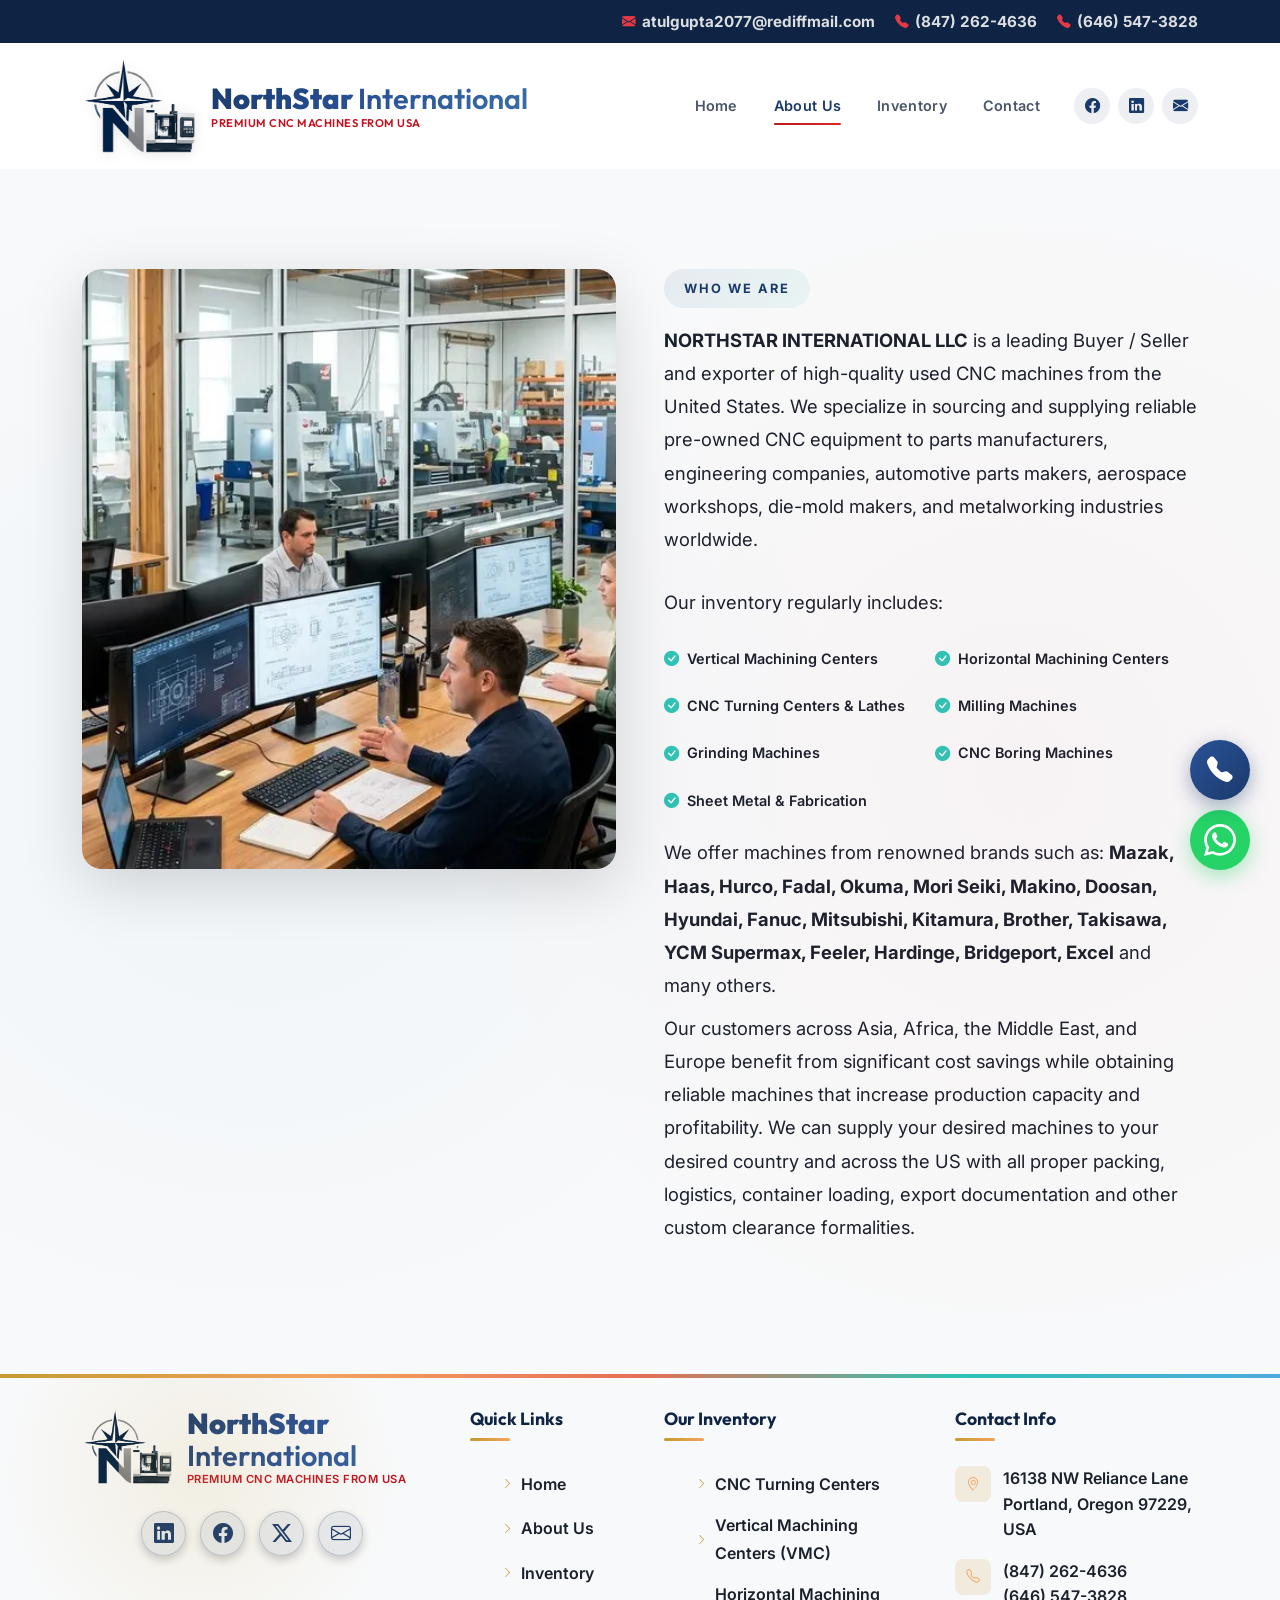
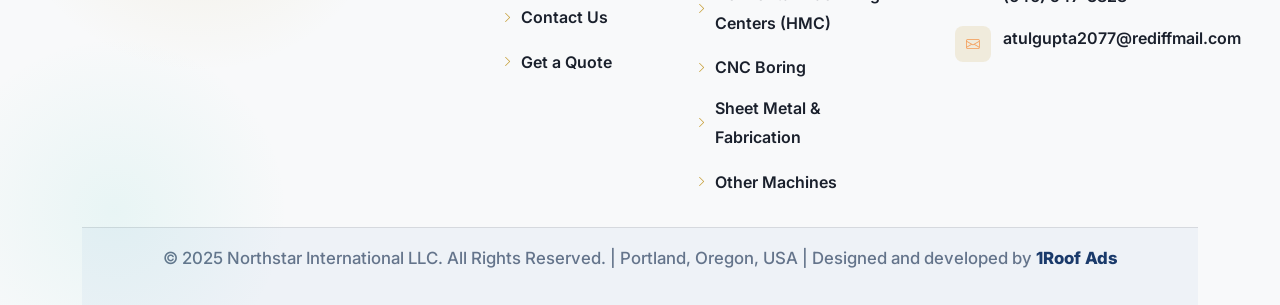
==== commit 2c2299ce: "changes updated" ====
--- a/about.html
+++ b/about.html
@@ -166,9 +166,7 @@
               loading, export documentation and other custom clearance formalities.
             </p>
 
-            <a href="contact.html" class="btn-secondary-custom mt-2">
-              <i class="bi bi-envelope"></i> Get in Touch
-            </a>
+
           </div>
         </div>
       </div>
@@ -240,7 +238,8 @@
         </div>
       </div>
       <div class="footer-bottom">
-        <p>&copy; 2025 Northstar International LLC. All Rights Reserved. | Portland, Oregon, USA | Designed and developed by <a href="https://1roofads.com" target="_blank" rel="noopener noreferrer">1Roof Ads</a></p>
+        <p>&copy; 2025 Northstar International LLC. All Rights Reserved. | Portland, Oregon, USA | Designed and
+          developed by <a href="https://1roofads.com" target="_blank" rel="noopener noreferrer">1Roof Ads</a></p>
       </div>
     </div>
   </footer>
